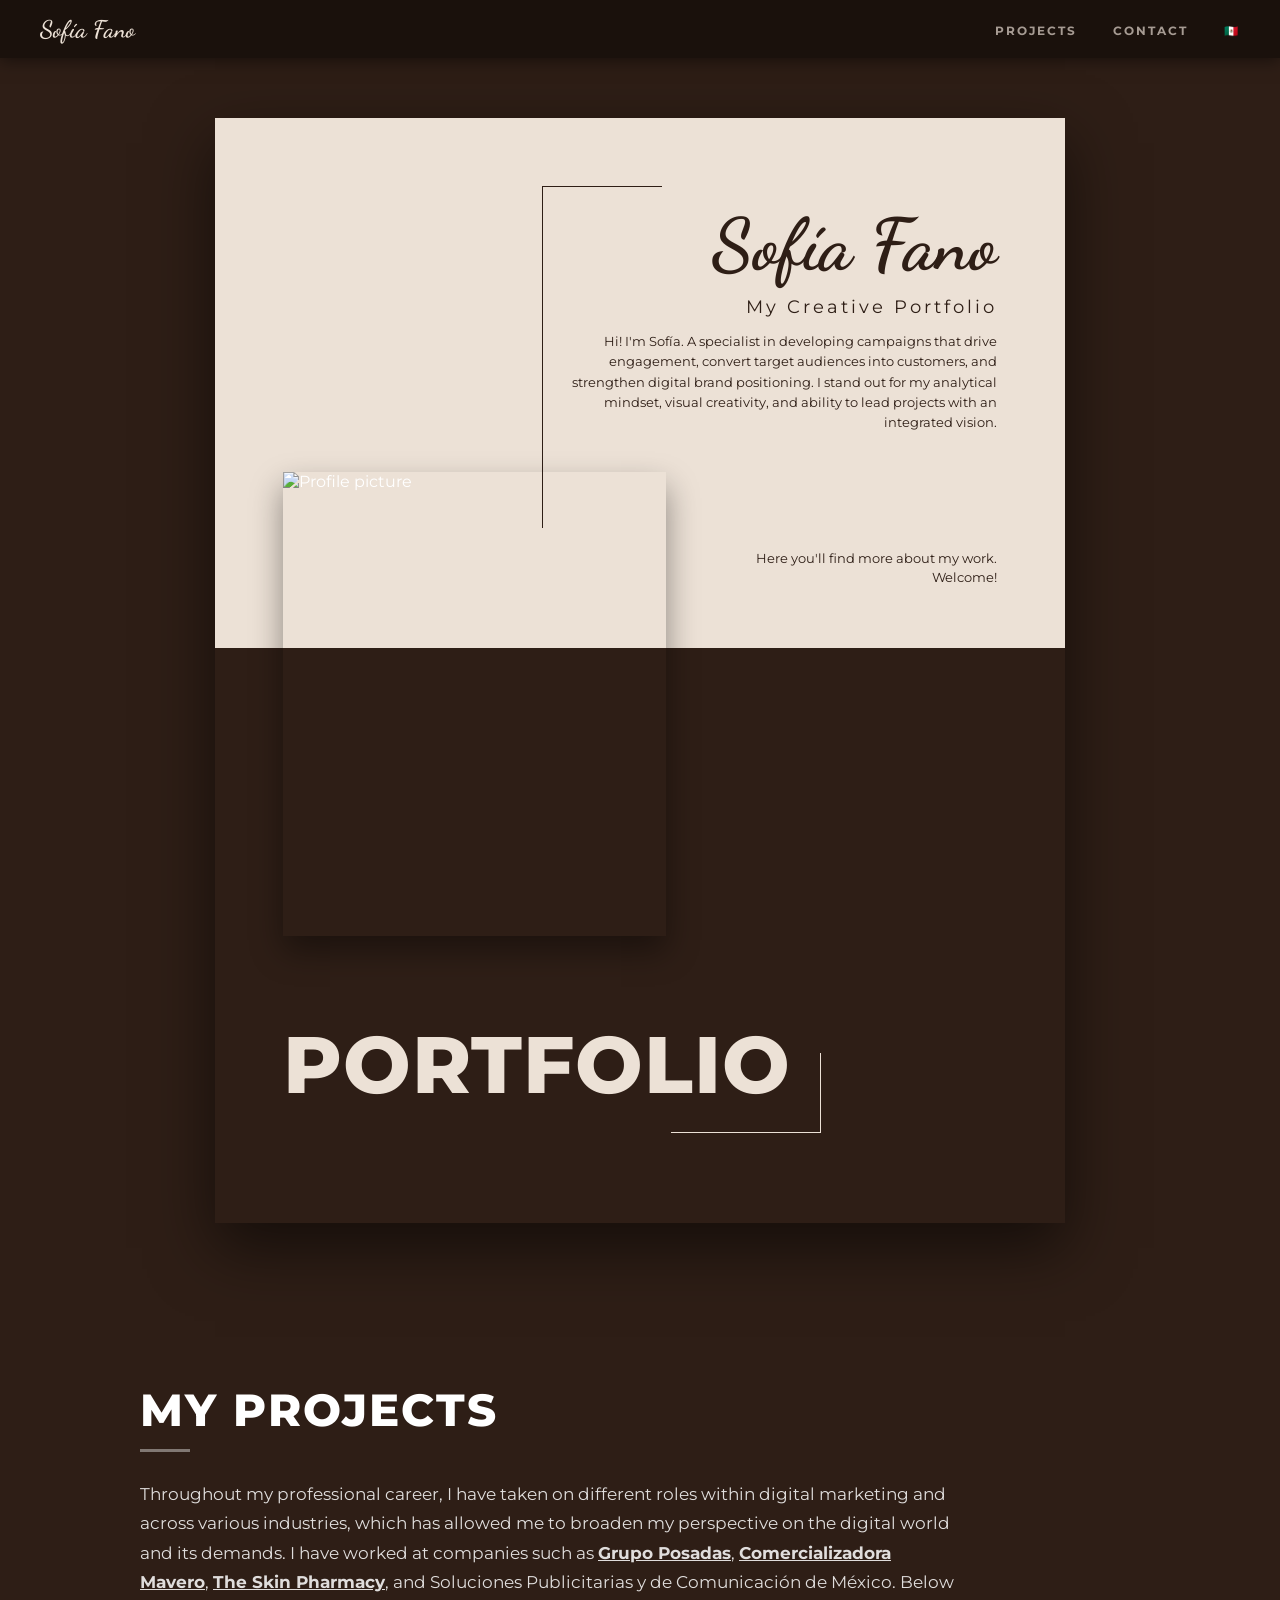
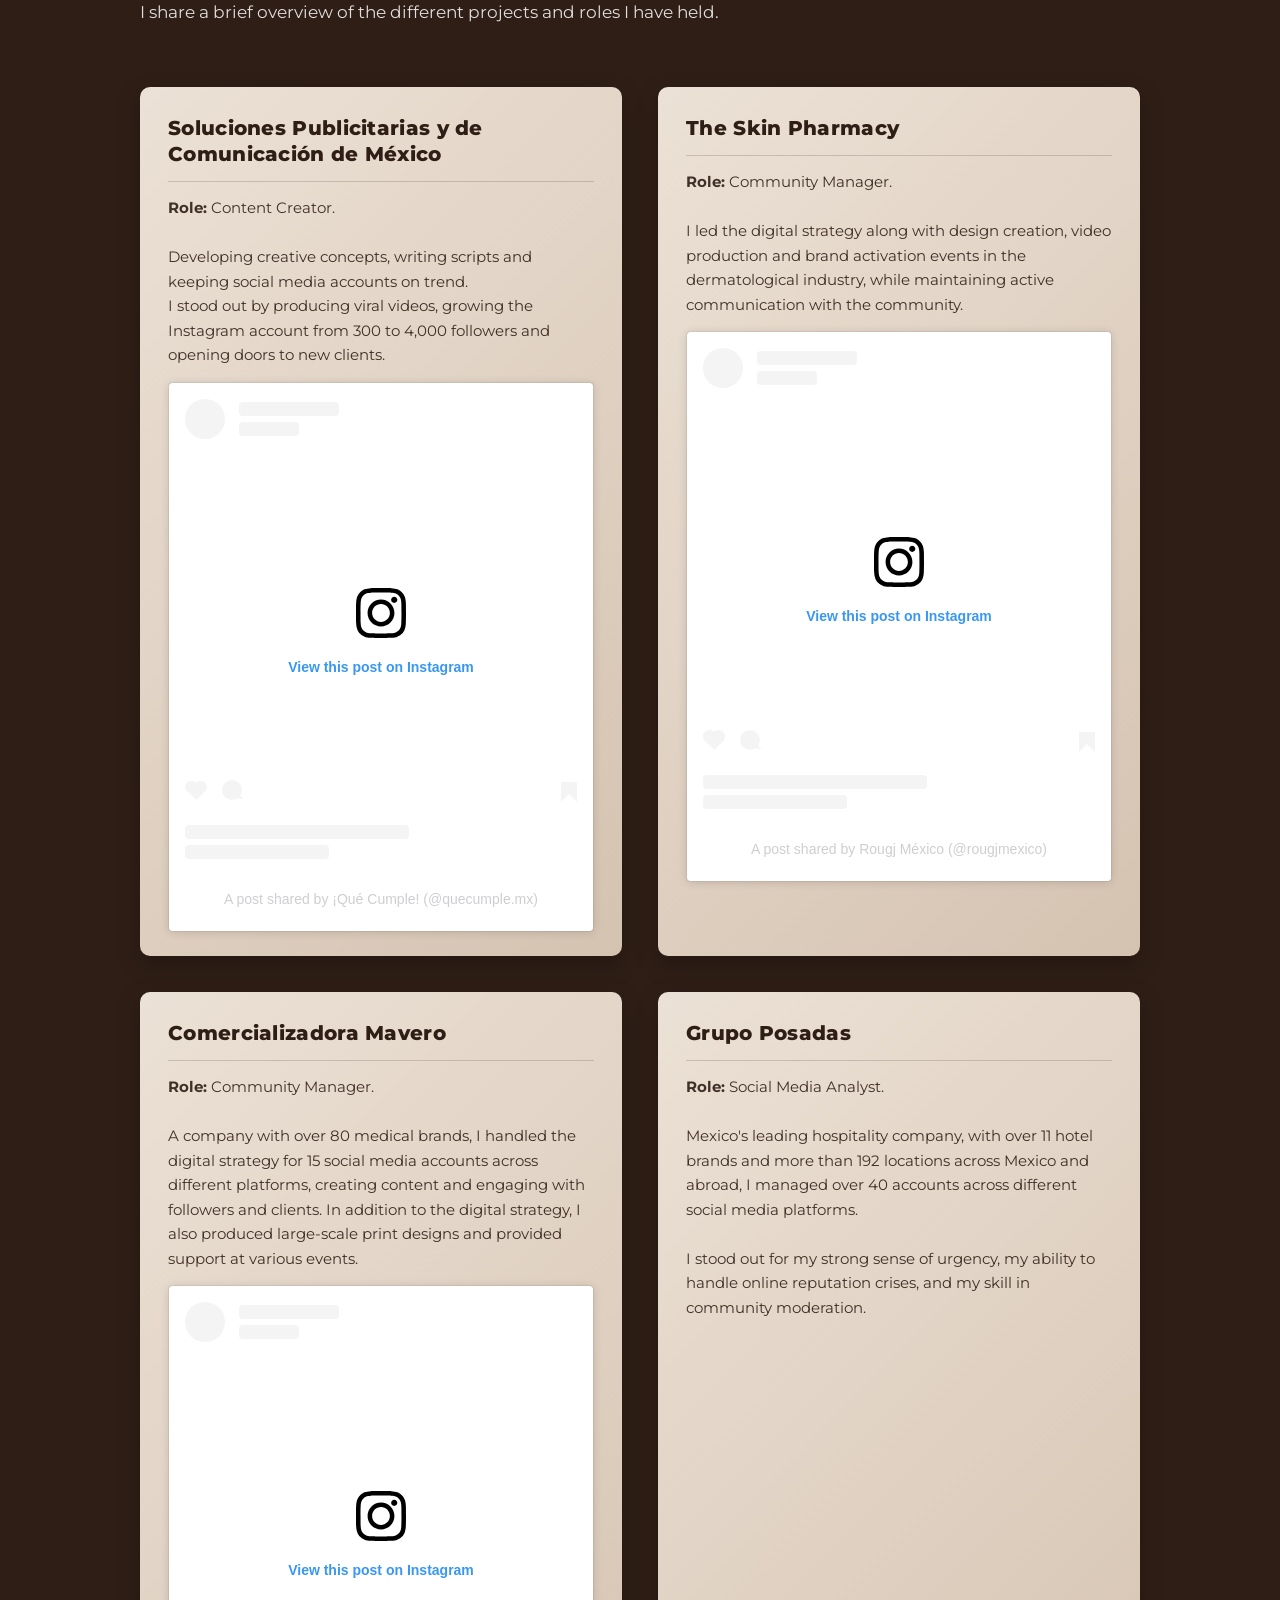
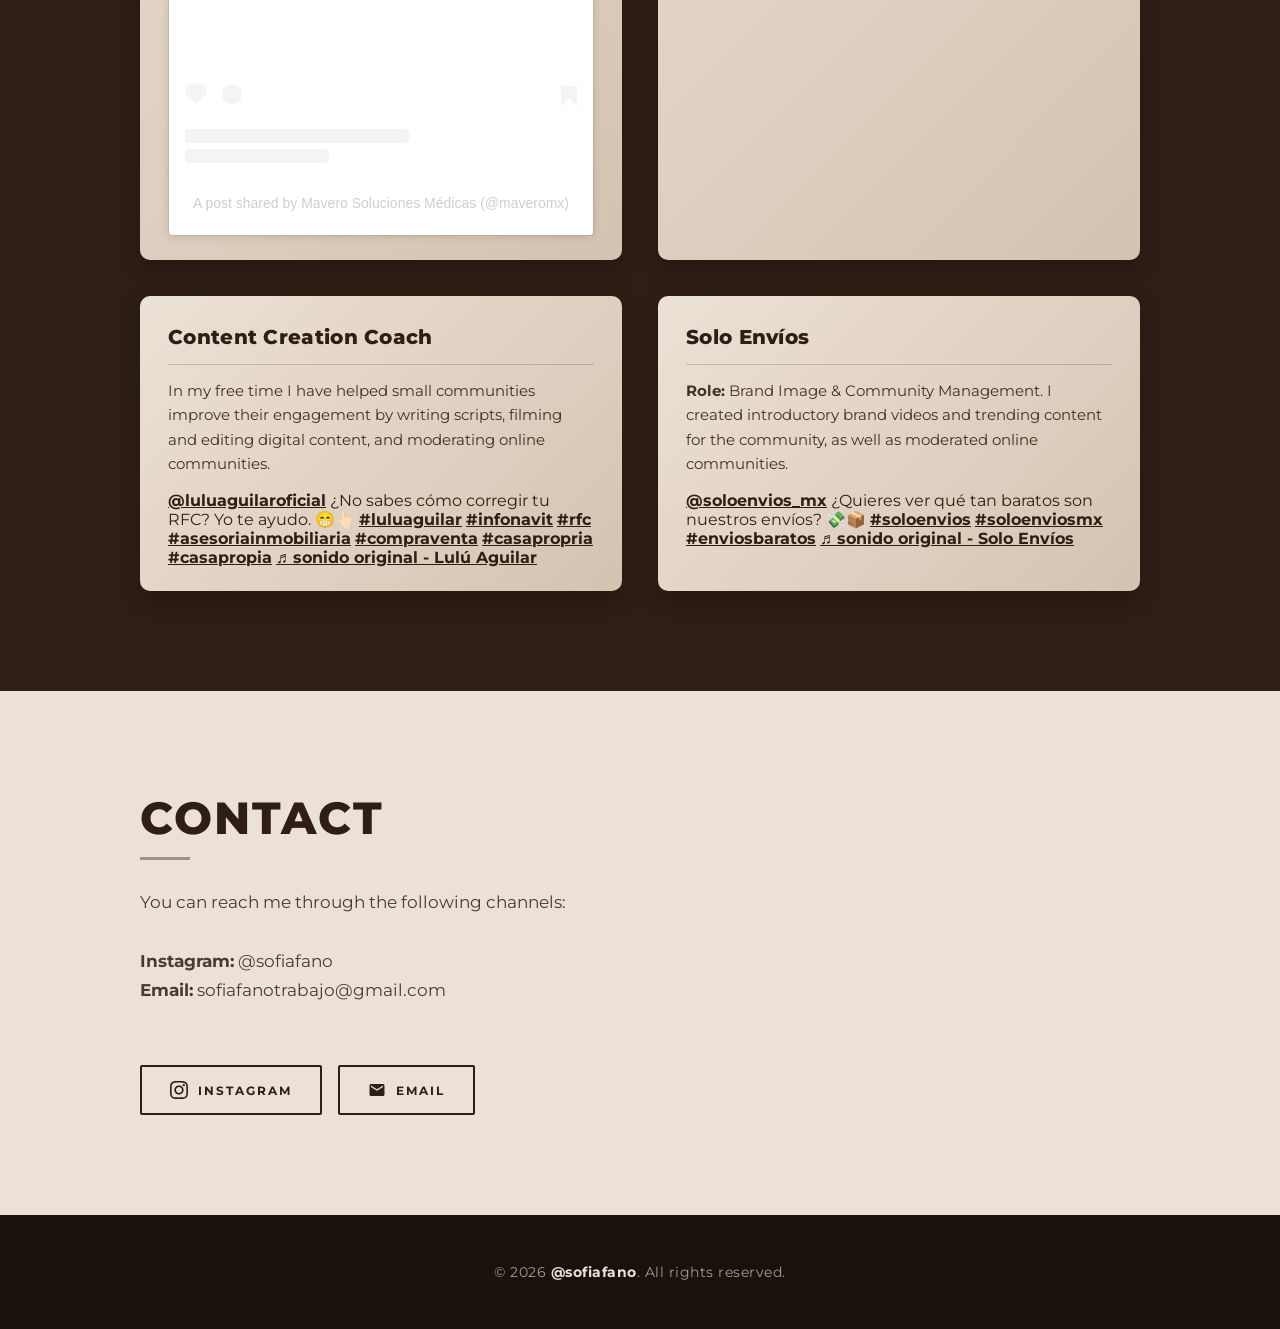
==== index-en.html @ 253ba115 "First commit" ====
<!DOCTYPE html>
<html lang="en">
<head>
    <meta charset="UTF-8">
    <meta name="viewport" content="width=device-width, initial-scale=1.0">
    <meta name="description" content="Sofía Fano's Portfolio — Digital marketing specialist, community manager and content creator.">
    <title>Sofía Fano — Portfolio</title>
    <link rel="stylesheet" href="css/style.css">
</head>
<body>

    <nav class="site-nav">
        <a href="#" class="nav-brand">Sofía Fano</a>
        <ul class="nav-links">
            <li><a href="#projects">Projects</a></li>
            <li><a href="#contact">Contact</a></li>
            <li><a href="index.html" title="Versión en español">🇲🇽</a></li>
        </ul>
    </nav>

    <header class="hero">
        <div class="hero-inner">
            <div class="top-text">
                <div class="top-text-border"></div>
            <h1>Sofía Fano</h1>
            <h2>My Creative Portfolio</h2>
            <p>Hi! I'm Sofía. A specialist in developing campaigns that drive engagement, convert target audiences into customers, and strengthen digital brand positioning. I stand out for my analytical mindset, visual creativity, and ability to lead projects with an integrated vision.</p>
            </div>
            
            <img src="https://raw.githubusercontent.com/sofiafano/sofiafano.github.io/refs/heads/main/res/img/me.jpeg" alt="Profile picture" class="main-image">
            
            <div class="side-text">
            <p>Here you'll find more about my work. Welcome!</p>
            </div>
            
            <div class="bottom-text">
                <h1>PORTFOLIO</h1>
                <div class="bottom-text-border"></div>
            </div>
        </div>
    </header>

    <section id="projects" class="category-section section-dark">
        <div class="section-container">
            <h3>My Projects</h3>
            <p class="category-intro">Throughout my professional career, I have taken on different roles within digital marketing and across various industries, which has allowed me to broaden my perspective on the digital world and its demands. I have worked at companies such as <a href="https://www.posadas.com/"  target="_blank" rel="noopener noreferrer">Grupo Posadas</a>, <a href="https://mavero.mx/" target="_blank" rel="noopener noreferrer">Comercializadora Mavero</a>, <a href="https://theskinpharmacy.mx/" target="_blank" rel="noopener noreferrer">The Skin Pharmacy</a>, and Soluciones Publicitarias y de Comunicación de México. Below I share a brief overview of the different projects and roles I have held.</p>
            
            <div class="projects-grid">
                <div class="project-card">
                    <div class="card-content">
                        <h4>Soluciones Publicitarias y de Comunicación de México</h4>
                        <p><b>Role:</b> Content Creator.<br><br>
                        Developing creative concepts, writing scripts and keeping social media accounts on trend.<br>
                        I stood out by producing viral videos, growing the Instagram account from 300 to 4,000 followers and opening doors to new clients.</p>
                        <blockquote class="instagram-media" data-instgrm-permalink="https://www.instagram.com/reel/DWCyEO7iiR0/?utm_source=ig_embed&amp;utm_campaign=loading" data-instgrm-version="14" style=" background:#FFF; border:0; border-radius:3px; box-shadow:0 0 1px 0 rgba(0,0,0,0.5),0 1px 10px 0 rgba(0,0,0,0.15); margin: 1px; max-width:540px; min-width:326px; padding:0; width:99.375%; width:-webkit-calc(100% - 2px); width:calc(100% - 2px);"><div style="padding:16px;"> <a href="https://www.instagram.com/reel/DWCyEO7iiR0/?utm_source=ig_embed&amp;utm_campaign=loading" style=" background:#FFFFFF; line-height:0; padding:0 0; text-align:center; text-decoration:none; width:100%;" target="_blank" rel="noopener noreferrer"> <div style=" display: flex; flex-direction: row; align-items: center;"> <div style="background-color: #F4F4F4; border-radius: 50%; flex-grow: 0; height: 40px; margin-right: 14px; width: 40px;"></div> <div style="display: flex; flex-direction: column; flex-grow: 1; justify-content: center;"> <div style=" background-color: #F4F4F4; border-radius: 4px; flex-grow: 0; height: 14px; margin-bottom: 6px; width: 100px;"></div> <div style=" background-color: #F4F4F4; border-radius: 4px; flex-grow: 0; height: 14px; width: 60px;"></div></div></div><div style="padding: 19% 0;"></div> <div style="display:block; height:50px; margin:0 auto 12px; width:50px;"><svg width="50px" height="50px" viewBox="0 0 60 60" version="1.1" xmlns="https://www.w3.org/2000/svg" xmlns:xlink="https://www.w3.org/1999/xlink"><g stroke="none" stroke-width="1" fill="none" fill-rule="evenodd"><g transform="translate(-511.000000, -20.000000)" fill="#000000"><g><path d="M556.869,30.41 C554.814,30.41 553.148,32.076 553.148,34.131 C553.148,36.186 554.814,37.852 556.869,37.852 C558.924,37.852 560.59,36.186 560.59,34.131 C560.59,32.076 558.924,30.41 556.869,30.41 M541,60.657 C535.114,60.657 530.342,55.887 530.342,50 C530.342,44.114 535.114,39.342 541,39.342 C546.887,39.342 551.658,44.114 551.658,50 C551.658,55.887 546.887,60.657 541,60.657 M541,33.886 C532.1,33.886 524.886,41.1 524.886,50 C524.886,58.899 532.1,66.113 541,66.113 C549.9,66.113 557.115,58.899 557.115,50 C557.115,41.1 549.9,33.886 541,33.886 M565.378,62.101 C565.244,65.022 564.756,66.606 564.346,67.663 C563.803,69.06 563.154,70.057 562.106,71.106 C561.058,72.155 560.06,72.803 558.662,73.347 C557.607,73.757 556.021,74.244 553.102,74.378 C549.944,74.521 548.997,74.552 541,74.552 C533.003,74.552 532.056,74.521 528.898,74.378 C525.979,74.244 524.393,73.757 523.338,73.347 C521.94,72.803 520.942,72.155 519.894,71.106 C518.846,70.057 518.197,69.06 517.654,67.663 C517.244,66.606 516.755,65.022 516.623,62.101 C516.479,58.943 516.448,57.996 516.448,50 C516.448,42.003 516.479,41.056 516.623,37.899 C516.755,34.978 517.244,33.391 517.654,32.338 C518.197,30.938 518.846,29.942 519.894,28.894 C520.942,27.846 521.94,27.196 523.338,26.654 C524.393,26.244 525.979,25.756 528.898,25.623 C532.057,25.479 533.004,25.448 541,25.448 C548.997,25.448 549.943,25.479 553.102,25.623 C556.021,25.756 557.607,26.244 558.662,26.654 C560.06,27.196 561.058,27.846 562.106,28.894 C563.154,29.942 563.803,30.938 564.346,32.338 C564.756,33.391 565.244,34.978 565.378,37.899 C565.522,41.056 565.552,42.003 565.552,50 C565.552,57.996 565.522,58.943 565.378,62.101 M570.82,37.631 C570.674,34.438 570.167,32.258 569.425,30.349 C568.659,28.377 567.633,26.702 565.965,25.035 C564.297,23.368 562.623,22.342 560.652,21.575 C558.743,20.834 556.562,20.326 553.369,20.18 C550.169,20.033 549.148,20 541,20 C532.853,20 531.831,20.033 528.631,20.18 C525.438,20.326 523.257,20.834 521.349,21.575 C519.376,22.342 517.703,23.368 516.035,25.035 C514.368,26.702 513.342,28.377 512.574,30.349 C511.834,32.258 511.326,34.438 511.181,37.631 C511.035,40.831 511,41.851 511,50 C511,58.147 511.035,59.17 511.181,62.369 C511.326,65.562 511.834,67.743 512.574,69.651 C513.342,71.625 514.368,73.296 516.035,74.965 C517.703,76.634 519.376,77.658 521.349,78.425 C523.257,79.167 525.438,79.673 528.631,79.82 C531.831,79.965 532.853,80.001 541,80.001 C549.148,80.001 550.169,79.965 553.369,79.82 C556.562,79.673 558.743,79.167 560.652,78.425 C562.623,77.658 564.297,76.634 565.965,74.965 C567.633,73.296 568.659,71.625 569.425,69.651 C570.167,67.743 570.674,65.562 570.82,62.369 C570.966,59.17 571,58.147 571,50 C571,41.851 570.966,40.831 570.82,37.631"></path></g></g></g></svg></div><div style="padding-top: 8px;"> <div style=" color:#3897f0; font-family:Arial,sans-serif; font-size:14px; font-style:normal; font-weight:550; line-height:18px;">View this post on Instagram</div></div><div style="padding: 12.5% 0;"></div> <div style="display: flex; flex-direction: row; margin-bottom: 14px; align-items: center;"><div> <div style="background-color: #F4F4F4; border-radius: 50%; height: 12.5px; width: 12.5px; transform: translateX(0px) translateY(7px);"></div> <div style="background-color: #F4F4F4; height: 12.5px; transform: rotate(-45deg) translateX(3px) translateY(1px); width: 12.5px; flex-grow: 0; margin-right: 14px; margin-left: 2px;"></div> <div style="background-color: #F4F4F4; border-radius: 50%; height: 12.5px; width: 12.5px; transform: translateX(9px) translateY(-18px);"></div></div><div style="margin-left: 8px;"> <div style=" background-color: #F4F4F4; border-radius: 50%; flex-grow: 0; height: 20px; width: 20px;"></div> <div style=" width: 0; height: 0; border-top: 2px solid transparent; border-left: 6px solid #f4f4f4; border-bottom: 2px solid transparent; transform: translateX(16px) translateY(-4px) rotate(30deg)"></div></div><div style="margin-left: auto;"> <div style=" width: 0px; border-top: 8px solid #F4F4F4; border-right: 8px solid transparent; transform: translateY(16px);"></div> <div style=" background-color: #F4F4F4; flex-grow: 0; height: 12px; width: 16px; transform: translateY(-4px);"></div> <div style=" width: 0; height: 0; border-top: 8px solid #F4F4F4; border-left: 8px solid transparent; transform: translateY(-4px) translateX(8px);"></div></div></div> <div style="display: flex; flex-direction: column; flex-grow: 1; justify-content: center; margin-bottom: 24px;"> <div style=" background-color: #F4F4F4; border-radius: 4px; flex-grow: 0; height: 14px; margin-bottom: 6px; width: 224px;"></div> <div style=" background-color: #F4F4F4; border-radius: 4px; flex-grow: 0; height: 14px; width: 144px;"></div></div></a><p style=" color:#c9c8cd; font-family:Arial,sans-serif; font-size:14px; line-height:17px; margin-bottom:0; margin-top:8px; overflow:hidden; padding:8px 0 7px; text-align:center; text-overflow:ellipsis; white-space:nowrap;"><a href="https://www.instagram.com/reel/DWCyEO7iiR0/?utm_source=ig_embed&amp;utm_campaign=loading" style=" color:#c9c8cd; font-family:Arial,sans-serif; font-size:14px; font-style:normal; font-weight:normal; line-height:17px; text-decoration:none;" target="_blank" rel="noopener noreferrer">A post shared by ¡Qué Cumple! (@quecumple.mx)</a></p></div></blockquote>
                    </div>
                </div>
                <div class="project-card">
                    <div class="card-content">
                        <h4>The Skin Pharmacy</h4>
                        <p><b>Role:</b> Community Manager.<br><br>
                        I led the digital strategy along with design creation, video production and brand activation events in the dermatological industry, while maintaining active communication with the community.</p>
                        <blockquote class="instagram-media" data-instgrm-permalink="https://www.instagram.com/reel/DPNUePBDRLW/?utm_source=ig_embed&amp;utm_campaign=loading" data-instgrm-version="14" style=" background:#FFF; border:0; border-radius:3px; box-shadow:0 0 1px 0 rgba(0,0,0,0.5),0 1px 10px 0 rgba(0,0,0,0.15); margin: 1px; max-width:540px; min-width:326px; padding:0; width:99.375%; width:-webkit-calc(100% - 2px); width:calc(100% - 2px);"><div style="padding:16px;"> <a href="https://www.instagram.com/reel/DPNUePBDRLW/?utm_source=ig_embed&amp;utm_campaign=loading" style=" background:#FFFFFF; line-height:0; padding:0 0; text-align:center; text-decoration:none; width:100%;" target="_blank" rel="noopener noreferrer"> <div style=" display: flex; flex-direction: row; align-items: center;"> <div style="background-color: #F4F4F4; border-radius: 50%; flex-grow: 0; height: 40px; margin-right: 14px; width: 40px;"></div> <div style="display: flex; flex-direction: column; flex-grow: 1; justify-content: center;"> <div style=" background-color: #F4F4F4; border-radius: 4px; flex-grow: 0; height: 14px; margin-bottom: 6px; width: 100px;"></div> <div style=" background-color: #F4F4F4; border-radius: 4px; flex-grow: 0; height: 14px; width: 60px;"></div></div></div><div style="padding: 19% 0;"></div> <div style="display:block; height:50px; margin:0 auto 12px; width:50px;"><svg width="50px" height="50px" viewBox="0 0 60 60" version="1.1" xmlns="https://www.w3.org/2000/svg" xmlns:xlink="https://www.w3.org/1999/xlink"><g stroke="none" stroke-width="1" fill="none" fill-rule="evenodd"><g transform="translate(-511.000000, -20.000000)" fill="#000000"><g><path d="M556.869,30.41 C554.814,30.41 553.148,32.076 553.148,34.131 C553.148,36.186 554.814,37.852 556.869,37.852 C558.924,37.852 560.59,36.186 560.59,34.131 C560.59,32.076 558.924,30.41 556.869,30.41 M541,60.657 C535.114,60.657 530.342,55.887 530.342,50 C530.342,44.114 535.114,39.342 541,39.342 C546.887,39.342 551.658,44.114 551.658,50 C551.658,55.887 546.887,60.657 541,60.657 M541,33.886 C532.1,33.886 524.886,41.1 524.886,50 C524.886,58.899 532.1,66.113 541,66.113 C549.9,66.113 557.115,58.899 557.115,50 C557.115,41.1 549.9,33.886 541,33.886 M565.378,62.101 C565.244,65.022 564.756,66.606 564.346,67.663 C563.803,69.06 563.154,70.057 562.106,71.106 C561.058,72.155 560.06,72.803 558.662,73.347 C557.607,73.757 556.021,74.244 553.102,74.378 C549.944,74.521 548.997,74.552 541,74.552 C533.003,74.552 532.056,74.521 528.898,74.378 C525.979,74.244 524.393,73.757 523.338,73.347 C521.94,72.803 520.942,72.155 519.894,71.106 C518.846,70.057 518.197,69.06 517.654,67.663 C517.244,66.606 516.755,65.022 516.623,62.101 C516.479,58.943 516.448,57.996 516.448,50 C516.448,42.003 516.479,41.056 516.623,37.899 C516.755,34.978 517.244,33.391 517.654,32.338 C518.197,30.938 518.846,29.942 519.894,28.894 C520.942,27.846 521.94,27.196 523.338,26.654 C524.393,26.244 525.979,25.756 528.898,25.623 C532.057,25.479 533.004,25.448 541,25.448 C548.997,25.448 549.943,25.479 553.102,25.623 C556.021,25.756 557.607,26.244 558.662,26.654 C560.06,27.196 561.058,27.846 562.106,28.894 C563.154,29.942 563.803,30.938 564.346,32.338 C564.756,33.391 565.244,34.978 565.378,37.899 C565.522,41.056 565.552,42.003 565.552,50 C565.552,57.996 565.522,58.943 565.378,62.101 M570.82,37.631 C570.674,34.438 570.167,32.258 569.425,30.349 C568.659,28.377 567.633,26.702 565.965,25.035 C564.297,23.368 562.623,22.342 560.652,21.575 C558.743,20.834 556.562,20.326 553.369,20.18 C550.169,20.033 549.148,20 541,20 C532.853,20 531.831,20.033 528.631,20.18 C525.438,20.326 523.257,20.834 521.349,21.575 C519.376,22.342 517.703,23.368 516.035,25.035 C514.368,26.702 513.342,28.377 512.574,30.349 C511.834,32.258 511.326,34.438 511.181,37.631 C511.035,40.831 511,41.851 511,50 C511,58.147 511.035,59.17 511.181,62.369 C511.326,65.562 511.834,67.743 512.574,69.651 C513.342,71.625 514.368,73.296 516.035,74.965 C517.703,76.634 519.376,77.658 521.349,78.425 C523.257,79.167 525.438,79.673 528.631,79.82 C531.831,79.965 532.853,80.001 541,80.001 C549.148,80.001 550.169,79.965 553.369,79.82 C556.562,79.673 558.743,79.167 560.652,78.425 C562.623,77.658 564.297,76.634 565.965,74.965 C567.633,73.296 568.659,71.625 569.425,69.651 C570.167,67.743 570.674,65.562 570.82,62.369 C570.966,59.17 571,58.147 571,50 C571,41.851 570.966,40.831 570.82,37.631"></path></g></g></g></svg></div><div style="padding-top: 8px;"> <div style=" color:#3897f0; font-family:Arial,sans-serif; font-size:14px; font-style:normal; font-weight:550; line-height:18px;">View this post on Instagram</div></div><div style="padding: 12.5% 0;"></div> <div style="display: flex; flex-direction: row; margin-bottom: 14px; align-items: center;"><div> <div style="background-color: #F4F4F4; border-radius: 50%; height: 12.5px; width: 12.5px; transform: translateX(0px) translateY(7px);"></div> <div style="background-color: #F4F4F4; height: 12.5px; transform: rotate(-45deg) translateX(3px) translateY(1px); width: 12.5px; flex-grow: 0; margin-right: 14px; margin-left: 2px;"></div> <div style="background-color: #F4F4F4; border-radius: 50%; height: 12.5px; width: 12.5px; transform: translateX(9px) translateY(-18px);"></div></div><div style="margin-left: 8px;"> <div style=" background-color: #F4F4F4; border-radius: 50%; flex-grow: 0; height: 20px; width: 20px;"></div> <div style=" width: 0; height: 0; border-top: 2px solid transparent; border-left: 6px solid #f4f4f4; border-bottom: 2px solid transparent; transform: translateX(16px) translateY(-4px) rotate(30deg)"></div></div><div style="margin-left: auto;"> <div style=" width: 0px; border-top: 8px solid #F4F4F4; border-right: 8px solid transparent; transform: translateY(16px);"></div> <div style=" background-color: #F4F4F4; flex-grow: 0; height: 12px; width: 16px; transform: translateY(-4px);"></div> <div style=" width: 0; height: 0; border-top: 8px solid #F4F4F4; border-left: 8px solid transparent; transform: translateY(-4px) translateX(8px);"></div></div></div> <div style="display: flex; flex-direction: column; flex-grow: 1; justify-content: center; margin-bottom: 24px;"> <div style=" background-color: #F4F4F4; border-radius: 4px; flex-grow: 0; height: 14px; margin-bottom: 6px; width: 224px;"></div> <div style=" background-color: #F4F4F4; border-radius: 4px; flex-grow: 0; height: 14px; width: 144px;"></div></div></a><p style=" color:#c9c8cd; font-family:Arial,sans-serif; font-size:14px; line-height:17px; margin-bottom:0; margin-top:8px; overflow:hidden; padding:8px 0 7px; text-align:center; text-overflow:ellipsis; white-space:nowrap;"><a href="https://www.instagram.com/reel/DPNUePBDRLW/?utm_source=ig_embed&amp;utm_campaign=loading" style=" color:#c9c8cd; font-family:Arial,sans-serif; font-size:14px; font-style:normal; font-weight:normal; line-height:17px; text-decoration:none;" target="_blank" rel="noopener noreferrer">A post shared by Rougj México (@rougjmexico)</a></p></div></blockquote>
                    </div>
                </div>
                <div class="project-card">
                    <div class="card-content">
                        <h4>Comercializadora Mavero</h4>
                        <p><b>Role:</b> Community Manager.<br><br>
                        A company with over 80 medical brands, I handled the digital strategy for 15 social media accounts across different platforms, creating content and engaging with followers and clients. In addition to the digital strategy, I also produced large-scale print designs and provided support at various events.</p>
                        <blockquote class="instagram-media" data-instgrm-permalink="https://www.instagram.com/reel/DHHYFrWpPdK/?utm_source=ig_embed&amp;utm_campaign=loading" data-instgrm-version="14" style=" background:#FFF; border:0; border-radius:3px; box-shadow:0 0 1px 0 rgba(0,0,0,0.5),0 1px 10px 0 rgba(0,0,0,0.15); margin: 1px; max-width:540px; min-width:326px; padding:0; width:99.375%; width:-webkit-calc(100% - 2px); width:calc(100% - 2px);"><div style="padding:16px;"> <a href="https://www.instagram.com/reel/DHHYFrWpPdK/?utm_source=ig_embed&amp;utm_campaign=loading" style=" background:#FFFFFF; line-height:0; padding:0 0; text-align:center; text-decoration:none; width:100%;" target="_blank" rel="noopener noreferrer"> <div style=" display: flex; flex-direction: row; align-items: center;"> <div style="background-color: #F4F4F4; border-radius: 50%; flex-grow: 0; height: 40px; margin-right: 14px; width: 40px;"></div> <div style="display: flex; flex-direction: column; flex-grow: 1; justify-content: center;"> <div style=" background-color: #F4F4F4; border-radius: 4px; flex-grow: 0; height: 14px; margin-bottom: 6px; width: 100px;"></div> <div style=" background-color: #F4F4F4; border-radius: 4px; flex-grow: 0; height: 14px; width: 60px;"></div></div></div><div style="padding: 19% 0;"></div> <div style="display:block; height:50px; margin:0 auto 12px; width:50px;"><svg width="50px" height="50px" viewBox="0 0 60 60" version="1.1" xmlns="https://www.w3.org/2000/svg" xmlns:xlink="https://www.w3.org/1999/xlink"><g stroke="none" stroke-width="1" fill="none" fill-rule="evenodd"><g transform="translate(-511.000000, -20.000000)" fill="#000000"><g><path d="M556.869,30.41 C554.814,30.41 553.148,32.076 553.148,34.131 C553.148,36.186 554.814,37.852 556.869,37.852 C558.924,37.852 560.59,36.186 560.59,34.131 C560.59,32.076 558.924,30.41 556.869,30.41 M541,60.657 C535.114,60.657 530.342,55.887 530.342,50 C530.342,44.114 535.114,39.342 541,39.342 C546.887,39.342 551.658,44.114 551.658,50 C551.658,55.887 546.887,60.657 541,60.657 M541,33.886 C532.1,33.886 524.886,41.1 524.886,50 C524.886,58.899 532.1,66.113 541,66.113 C549.9,66.113 557.115,58.899 557.115,50 C557.115,41.1 549.9,33.886 541,33.886 M565.378,62.101 C565.244,65.022 564.756,66.606 564.346,67.663 C563.803,69.06 563.154,70.057 562.106,71.106 C561.058,72.155 560.06,72.803 558.662,73.347 C557.607,73.757 556.021,74.244 553.102,74.378 C549.944,74.521 548.997,74.552 541,74.552 C533.003,74.552 532.056,74.521 528.898,74.378 C525.979,74.244 524.393,73.757 523.338,73.347 C521.94,72.803 520.942,72.155 519.894,71.106 C518.846,70.057 518.197,69.06 517.654,67.663 C517.244,66.606 516.755,65.022 516.623,62.101 C516.479,58.943 516.448,57.996 516.448,50 C516.448,42.003 516.479,41.056 516.623,37.899 C516.755,34.978 517.244,33.391 517.654,32.338 C518.197,30.938 518.846,29.942 519.894,28.894 C520.942,27.846 521.94,27.196 523.338,26.654 C524.393,26.244 525.979,25.756 528.898,25.623 C532.057,25.479 533.004,25.448 541,25.448 C548.997,25.448 549.943,25.479 553.102,25.623 C556.021,25.756 557.607,26.244 558.662,26.654 C560.06,27.196 561.058,27.846 562.106,28.894 C563.154,29.942 563.803,30.938 564.346,32.338 C564.756,33.391 565.244,34.978 565.378,37.899 C565.522,41.056 565.552,42.003 565.552,50 C565.552,57.996 565.522,58.943 565.378,62.101 M570.82,37.631 C570.674,34.438 570.167,32.258 569.425,30.349 C568.659,28.377 567.633,26.702 565.965,25.035 C564.297,23.368 562.623,22.342 560.652,21.575 C558.743,20.834 556.562,20.326 553.369,20.18 C550.169,20.033 549.148,20 541,20 C532.853,20 531.831,20.033 528.631,20.18 C525.438,20.326 523.257,20.834 521.349,21.575 C519.376,22.342 517.703,23.368 516.035,25.035 C514.368,26.702 513.342,28.377 512.574,30.349 C511.834,32.258 511.326,34.438 511.181,37.631 C511.035,40.831 511,41.851 511,50 C511,58.147 511.035,59.17 511.181,62.369 C511.326,65.562 511.834,67.743 512.574,69.651 C513.342,71.625 514.368,73.296 516.035,74.965 C517.703,76.634 519.376,77.658 521.349,78.425 C523.257,79.167 525.438,79.673 528.631,79.82 C531.831,79.965 532.853,80.001 541,80.001 C549.148,80.001 550.169,79.965 553.369,79.82 C556.562,79.673 558.743,79.167 560.652,78.425 C562.623,77.658 564.297,76.634 565.965,74.965 C567.633,73.296 568.659,71.625 569.425,69.651 C570.167,67.743 570.674,65.562 570.82,62.369 C570.966,59.17 571,58.147 571,50 C571,41.851 570.966,40.831 570.82,37.631"></path></g></g></g></svg></div><div style="padding-top: 8px;"> <div style=" color:#3897f0; font-family:Arial,sans-serif; font-size:14px; font-style:normal; font-weight:550; line-height:18px;">View this post on Instagram</div></div><div style="padding: 12.5% 0;"></div> <div style="display: flex; flex-direction: row; margin-bottom: 14px; align-items: center;"><div> <div style="background-color: #F4F4F4; border-radius: 50%; height: 12.5px; width: 12.5px; transform: translateX(0px) translateY(7px);"></div> <div style="background-color: #F4F4F4; height: 12.5px; transform: rotate(-45deg) translateX(3px) translateY(1px); width: 12.5px; flex-grow: 0; margin-right: 14px; margin-left: 2px;"></div> <div style="background-color: #F4F4F4; border-radius: 50%; height: 12.5px; width: 12.5px; transform: translateX(9px) translateY(-18px);"></div></div><div style="margin-left: 8px;"> <div style=" background-color: #F4F4F4; border-radius: 50%; flex-grow: 0; height: 20px; width: 20px;"></div> <div style=" width: 0; height: 0; border-top: 2px solid transparent; border-left: 6px solid #f4f4f4; border-bottom: 2px solid transparent; transform: translateX(16px) translateY(-4px) rotate(30deg)"></div></div><div style="margin-left: auto;"> <div style=" width: 0px; border-top: 8px solid #F4F4F4; border-right: 8px solid transparent; transform: translateY(16px);"></div> <div style=" background-color: #F4F4F4; flex-grow: 0; height: 12px; width: 16px; transform: translateY(-4px);"></div> <div style=" width: 0; height: 0; border-top: 8px solid #F4F4F4; border-left: 8px solid transparent; transform: translateY(-4px) translateX(8px);"></div></div></div> <div style="display: flex; flex-direction: column; flex-grow: 1; justify-content: center; margin-bottom: 24px;"> <div style=" background-color: #F4F4F4; border-radius: 4px; flex-grow: 0; height: 14px; margin-bottom: 6px; width: 224px;"></div> <div style=" background-color: #F4F4F4; border-radius: 4px; flex-grow: 0; height: 14px; width: 144px;"></div></div></a><p style=" color:#c9c8cd; font-family:Arial,sans-serif; font-size:14px; line-height:17px; margin-bottom:0; margin-top:8px; overflow:hidden; padding:8px 0 7px; text-align:center; text-overflow:ellipsis; white-space:nowrap;"><a href="https://www.instagram.com/reel/DHHYFrWpPdK/?utm_source=ig_embed&amp;utm_campaign=loading" style=" color:#c9c8cd; font-family:Arial,sans-serif; font-size:14px; font-style:normal; font-weight:normal; line-height:17px; text-decoration:none;" target="_blank" rel="noopener noreferrer">A post shared by Mavero Soluciones Médicas (@maveromx)</a></p></div></blockquote>
                    </div>
                </div>
                <div class="project-card">
                    <div class="card-content">
                        <h4>Grupo Posadas</h4>
                        <p><b>Role:</b> Social Media Analyst.<br><br>
                        Mexico's leading hospitality company, with over 11 hotel brands and more than 192 locations across Mexico and abroad, I managed over 40 accounts across different social media platforms.<br><br>
                        I stood out for my strong sense of urgency, my ability to handle online reputation crises, and my skill in community moderation.</p>
                    </div>
                </div>
                <div class="project-card">
                    <div class="card-content">
                        <h4>Content Creation Coach</h4>
                        <p>In my free time I have helped small communities improve their engagement by writing scripts, filming and editing digital content, and moderating online communities.</p>
                        <blockquote class="tiktok-embed" cite="https://www.tiktok.com/@luluaguilaroficial/video/7265489754794331397" data-video-id="7265489754794331397" style="max-width: 605px;min-width: 325px;" > <section> <a target="_blank" rel="noopener noreferrer" title="@luluaguilaroficial" href="https://www.tiktok.com/@luluaguilaroficial?refer=embed">@luluaguilaroficial</a> ¿No sabes cómo corregir tu RFC? Yo te ayudo. 😁👆🏻 <a title="luluaguilar" target="_blank" rel="noopener noreferrer" href="https://www.tiktok.com/tag/luluaguilar?refer=embed">#luluaguilar</a> <a title="infonavit" target="_blank" rel="noopener noreferrer" href="https://www.tiktok.com/tag/infonavit?refer=embed">#infonavit</a> <a title="rfc" target="_blank" rel="noopener noreferrer" href="https://www.tiktok.com/tag/rfc?refer=embed">#rfc</a> <a title="asesoriainmobiliaria" target="_blank" rel="noopener noreferrer" href="https://www.tiktok.com/tag/asesoriainmobiliaria?refer=embed">#asesoriainmobiliaria</a> <a title="compraventa" target="_blank" rel="noopener noreferrer" href="https://www.tiktok.com/tag/compraventa?refer=embed">#compraventa</a> <a title="casapropria" target="_blank" rel="noopener noreferrer" href="https://www.tiktok.com/tag/casapropria?refer=embed">#casapropria</a> <a title="casapropia" target="_blank" rel="noopener noreferrer" href="https://www.tiktok.com/tag/casapropia?refer=embed">#casapropia</a> <a target="_blank" rel="noopener noreferrer" title="♬ sonido original - Lulú Aguilar" href="https://www.tiktok.com/music/sonido-original-7265489776651750149?refer=embed">♬ sonido original - Lulú Aguilar</a> </section> </blockquote>
                    </div>
                </div>
                <div class="project-card">
                    <div class="card-content">
                        <h4>Solo Envíos</h4>
                        <p><b>Role:</b> Brand Image & Community Management.
                        I created introductory brand videos and trending content for the community, as well as moderated online communities.</p>
                        <blockquote class="tiktok-embed" cite="https://www.tiktok.com/@soloenvios_mx/video/7353717921711082758" data-video-id="7353717921711082758" style="max-width: 605px;min-width: 325px;" > <section> <a target="_blank" rel="noopener noreferrer" title="@soloenvios_mx" href="https://www.tiktok.com/@soloenvios_mx?refer=embed">@soloenvios_mx</a> ¿Quieres ver qué tan baratos son nuestros envíos? 💸📦 <a title="soloenvios" target="_blank" rel="noopener noreferrer" href="https://www.tiktok.com/tag/soloenvios?refer=embed">#soloenvios</a> <a title="soloenviosmx" target="_blank" rel="noopener noreferrer" href="https://www.tiktok.com/tag/soloenviosmx?refer=embed">#soloenviosmx</a> <a title="enviosbaratos" target="_blank" rel="noopener noreferrer" href="https://www.tiktok.com/tag/enviosbaratos?refer=embed">#enviosbaratos</a> <a target="_blank" rel="noopener noreferrer" title="♬ sonido original - Solo Envíos" href="https://www.tiktok.com/music/sonido-original-7353718016445434630?refer=embed">♬ sonido original - Solo Envíos</a> </section> </blockquote>
                    </div>
                </div>
            </div>
        </div>
    </section>

    <section id="contact" class="category-section section-light">
        <div class="section-container">
            <h3>Contact</h3>
            <p class="category-intro">You can reach me through the following channels:<br><br>
            <b>Instagram:</b> @sofiafano<br>
            <b>Email:</b> sofiafanotrabajo@gmail.com</p>
            <div class="contact-links">
                <a href="https://instagram.com/sofiafano" target="_blank" rel="noopener noreferrer" class="contact-btn">
                    <svg viewBox="0 0 24 24" xmlns="http://www.w3.org/2000/svg"><path d="M12 2.163c3.204 0 3.584.012 4.85.07 3.252.148 4.771 1.691 4.919 4.919.058 1.265.069 1.645.069 4.849 0 3.205-.012 3.584-.069 4.849-.149 3.225-1.664 4.771-4.919 4.919-1.266.058-1.644.07-4.85.07-3.204 0-3.584-.012-4.849-.07-3.26-.149-4.771-1.699-4.919-4.92-.058-1.265-.07-1.644-.07-4.849 0-3.204.013-3.583.07-4.849.149-3.227 1.664-4.771 4.919-4.919 1.266-.057 1.645-.069 4.849-.069zm0-2.163c-3.259 0-3.667.014-4.947.072-4.358.2-6.78 2.618-6.98 6.98-.059 1.281-.073 1.689-.073 4.948 0 3.259.014 3.668.072 4.948.2 4.358 2.618 6.78 6.98 6.98 1.281.058 1.689.072 4.948.072 3.259 0 3.668-.014 4.948-.072 4.354-.2 6.782-2.618 6.979-6.98.059-1.28.073-1.689.073-4.948 0-3.259-.014-3.667-.072-4.947-.196-4.354-2.617-6.78-6.979-6.98-1.281-.059-1.69-.073-4.949-.073zm0 5.838c-3.403 0-6.162 2.759-6.162 6.162s2.759 6.163 6.162 6.163 6.162-2.759 6.162-6.163c0-3.403-2.759-6.162-6.162-6.162zm0 10.162c-2.209 0-4-1.79-4-4 0-2.209 1.791-4 4-4s4 1.791 4 4c0 2.21-1.791 4-4 4zm6.406-11.845c-.796 0-1.441.645-1.441 1.44s.645 1.44 1.441 1.44c.795 0 1.439-.645 1.439-1.44s-.644-1.44-1.439-1.44z"/></svg>
                    Instagram
                </a>
                <a href="mailto:sofiafanotrabajo@gmail.com" class="contact-btn">
                    <svg viewBox="0 0 24 24" xmlns="http://www.w3.org/2000/svg"><path d="M20 4H4c-1.1 0-1.99.9-1.99 2L2 18c0 1.1.9 2 2 2h16c1.1 0 2-.9 2-2V6c0-1.1-.9-2-2-2zm0 4l-8 5-8-5V6l8 5 8-5v2z"/></svg>
                    Email
                </a>
            </div>
        </div>
    </section>
    <footer>
        <p>&copy; 2026 <a href="https://www.instagram.com/sofiafano" target="_blank" rel="noopener noreferrer">@sofiafano</a>. All rights reserved.</p>
    </footer>

    <script async src="//www.instagram.com/embed.js"></script>
    <script async src="https://www.tiktok.com/embed.js"></script>
</body>
</html>
---- css/style.css ----
@import url('https://fonts.googleapis.com/css2?family=Montserrat:wght@400;700;800&family=Dancing+Script:wght@400;600;700&display=swap');

:root {
    --dark:       #150e09;
    --brown:      #2e1e16;
    --cream:      #ece1d6;
    --cream-dark: #d5c3b1;
    --footer-bg:  #1a110c;
    --muted:      #a69b93;
}

* {
    margin: 0;
    padding: 0;
    box-sizing: border-box;
}

html {
    scroll-behavior: smooth;
}

body {
    background-color: var(--dark);
    font-family: 'Montserrat', sans-serif;
    color: #ffffff;
    overflow-x: hidden;
}

/* --- Navigation --- */

.site-nav {
    position: sticky;
    top: 0;
    z-index: 100;
    background-color: var(--footer-bg);
    padding: 0 40px;
    display: flex;
    align-items: center;
    justify-content: space-between;
    height: 58px;
    box-shadow: 0 2px 16px rgba(0, 0, 0, 0.5);
}

.nav-brand {
    font-family: 'Dancing Script', cursive;
    font-size: 1.5rem;
    color: var(--cream);
    text-decoration: none;
    font-weight: 600;
}

.nav-links {
    list-style: none;
    display: flex;
    gap: 36px;
}

.nav-links a {
    color: var(--muted);
    text-decoration: none;
    font-size: 0.72rem;
    font-weight: 700;
    letter-spacing: 2px;
    text-transform: uppercase;
    transition: color 0.2s ease;
    position: relative;
}

.nav-links a::after {
    content: '';
    position: absolute;
    bottom: -4px;
    left: 0;
    width: 0;
    height: 1.5px;
    background-color: var(--cream);
    transition: width 0.25s ease;
}

.nav-links a:hover {
    color: var(--cream);
}

.nav-links a:hover::after {
    width: 100%;
}

/* --- Hero --- */

.hero {
    width: 100%;
    min-height: 100vh;
    display: flex;
    justify-content: center;
    align-items: center;
    padding: 60px 20px;
    background-color: var(--brown);
}

.hero-inner {
    width: 100%;
    max-width: 850px;
    height: auto;
    aspect-ratio: 1 / 1.3;
    background: linear-gradient(to bottom, var(--cream) 48%, var(--brown) 48%);
    position: relative;
    box-shadow: 0 25px 60px rgba(0, 0, 0, 0.55);
    animation: fadeUp 0.9s ease both;
}

.top-text {
    position: absolute;
    top: 8%;
    right: 8%;
    width: 50%;
    text-align: right;
    color: var(--brown);
}

.top-text-border {
    position: absolute;
    top: -20px;
    left: -30px;
    width: 120px;
    height: 150%;
    border-top: 1.5px solid var(--brown);
    border-left: 1.5px solid var(--brown);
    z-index: 1;
}

.top-text h1 {
    font-family: 'Dancing Script', cursive;
    font-size: 4.5rem;
    font-weight: 700;
    line-height: 1.1;
    margin-bottom: 10px;
    position: relative;
    z-index: 2;
}

.top-text h2 {
    font-size: 1.1rem;
    font-weight: 400;
    letter-spacing: 3px;
    margin-bottom: 15px;
    position: relative;
    z-index: 2;
}

.top-text p {
    font-size: 0.8rem;
    line-height: 1.6;
    position: relative;
    z-index: 2;
}

.side-text {
    position: absolute;
    top: 39%;
    right: 8%;
    width: 30%;
    text-align: right;
    color: var(--brown);
    font-size: 0.8rem;
    line-height: 1.5;
}

.main-image {
    position: absolute;
    top: 32%;
    left: 8%;
    width: 45%;
    height: 42%;
    object-fit: cover;
    z-index: 5;
    box-shadow: 0 15px 30px rgba(0, 0, 0, 0.4);
    transition: box-shadow 0.3s ease, transform 0.3s ease;
}

.main-image:hover {
    transform: translateY(-5px);
    box-shadow: 0 25px 50px rgba(0, 0, 0, 0.6);
}

.bottom-text {
    position: absolute;
    bottom: 10%;
    left: 8%;
    color: var(--cream);
}

.bottom-text h1 {
    font-size: 5rem;
    font-weight: 800;
    text-transform: uppercase;
    letter-spacing: 1px;
    position: relative;
    z-index: 2;
}

.bottom-text-border {
    position: absolute;
    bottom: -20px;
    right: -30px;
    width: 150px;
    height: 80px;
    border-bottom: 1.5px solid var(--cream);
    border-right: 1.5px solid var(--cream);
    z-index: 1;
}

/* --- Global links --- */

a {
    font-weight: bold;
    color: inherit;
    text-decoration: underline;
}

/* --- Sections --- */

.category-section {
    width: 100%;
    padding: 100px 20px;
    scroll-margin-top: 58px;
}

.section-container {
    max-width: 1000px;
    margin: 0 auto;
}

.section-dark {
    background-color: var(--brown);
    color: #ffffff;
}

.section-light {
    background-color: var(--cream);
    color: var(--brown);
}

.category-section h3 {
    font-size: 2.8rem;
    font-weight: 800;
    text-transform: uppercase;
    letter-spacing: 2px;
    margin-bottom: 15px;
    position: relative;
}

.category-section h3::after {
    content: '';
    display: block;
    width: 50px;
    height: 3px;
    background-color: currentColor;
    margin-top: 12px;
    opacity: 0.4;
}

.category-intro {
    font-size: 1.05rem;
    font-weight: 400;
    margin-top: 28px;
    margin-bottom: 60px;
    opacity: 0.85;
    line-height: 1.75;
    max-width: 820px;
}

/* --- Project cards --- */

.projects-grid {
    display: grid;
    grid-template-columns: repeat(auto-fit, minmax(340px, 1fr));
    gap: 36px;
}

.project-card {
    border-radius: 10px;
    overflow: hidden;
    box-shadow: 0 8px 24px rgba(0, 0, 0, 0.22);
    transition: transform 0.3s ease, box-shadow 0.3s ease;
    background: linear-gradient(135deg, var(--cream) 0%, var(--cream-dark) 100%);
}

.project-card:hover {
    transform: translateY(-8px);
    box-shadow: 0 22px 44px rgba(0, 0, 0, 0.4);
}

.card-content {
    padding: 28px 28px 24px;
    color: var(--brown);
    display: flex;
    flex-direction: column;
    gap: 14px;
}

.card-content h4 {
    font-size: 1.25rem;
    font-weight: 800;
    letter-spacing: 0.3px;
    line-height: 1.3;
    padding-bottom: 14px;
    border-bottom: 1.5px solid rgba(46, 30, 22, 0.18);
}

.card-content p {
    font-size: 0.93rem;
    line-height: 1.65;
    opacity: 0.9;
}

/* --- Contact --- */

.contact-links {
    display: flex;
    gap: 16px;
    margin-top: 40px;
    flex-wrap: wrap;
}

.contact-btn {
    display: inline-flex;
    align-items: center;
    gap: 10px;
    padding: 14px 28px;
    border: 2px solid var(--brown);
    color: var(--brown);
    text-decoration: none;
    font-size: 0.78rem;
    font-weight: 700;
    letter-spacing: 2px;
    text-transform: uppercase;
    border-radius: 2px;
    transition: background-color 0.22s ease, color 0.22s ease;
}

.contact-btn:hover {
    background-color: var(--brown);
    color: var(--cream);
}

.contact-btn svg {
    width: 18px;
    height: 18px;
    fill: currentColor;
    flex-shrink: 0;
}

/* --- Footer --- */

footer {
    text-align: center;
    padding: 48px;
    background-color: var(--footer-bg);
    color: var(--muted);
    font-size: 0.88rem;
    letter-spacing: 0.5px;
}

footer a {
    color: var(--cream);
    text-decoration: none;
    font-weight: 700;
}

footer a:hover {
    opacity: 0.75;
}

/* --- Animations --- */

@keyframes fadeUp {
    from {
        opacity: 0;
        transform: translateY(28px);
    }
    to {
        opacity: 1;
        transform: translateY(0);
    }
}

/* --- Responsive --- */

@media (max-width: 768px) {
    .site-nav {
        padding: 0 20px;
    }

    .nav-links {
        gap: 20px;
    }

    .hero {
        padding: 40px 20px;
    }

    .hero-inner {
        aspect-ratio: auto;
        padding: 40px 24px 100px;
        background: linear-gradient(to bottom, var(--cream) 55%, var(--brown) 55%);
    }

    .top-text,
    .main-image,
    .bottom-text {
        position: relative;
        top: auto;
        right: auto;
        left: auto;
        bottom: auto;
        width: 100%;
        text-align: center;
    }

    .side-text {
        display: none;
    }

    .top-text-border,
    .bottom-text-border {
        display: none;
    }

    .top-text h1 {
        font-size: 3.2rem;
    }

    .main-image {
        height: 280px;
        margin: 28px auto;
        display: block;
    }

    .bottom-text h1 {
        font-size: 2.8rem;
        margin-top: 24px;
    }

    .category-section {
        padding: 70px 20px;
    }

    .category-section h3 {
        font-size: 2rem;
    }

    .projects-grid {
        grid-template-columns: 1fr;
    }

    .contact-links {
        flex-direction: column;
        align-items: flex-start;
    }
}

@media (max-width: 480px) {
    .nav-links {
        gap: 14px;
    }

    .nav-links a {
        font-size: 0.65rem;
        letter-spacing: 1px;
    }
}
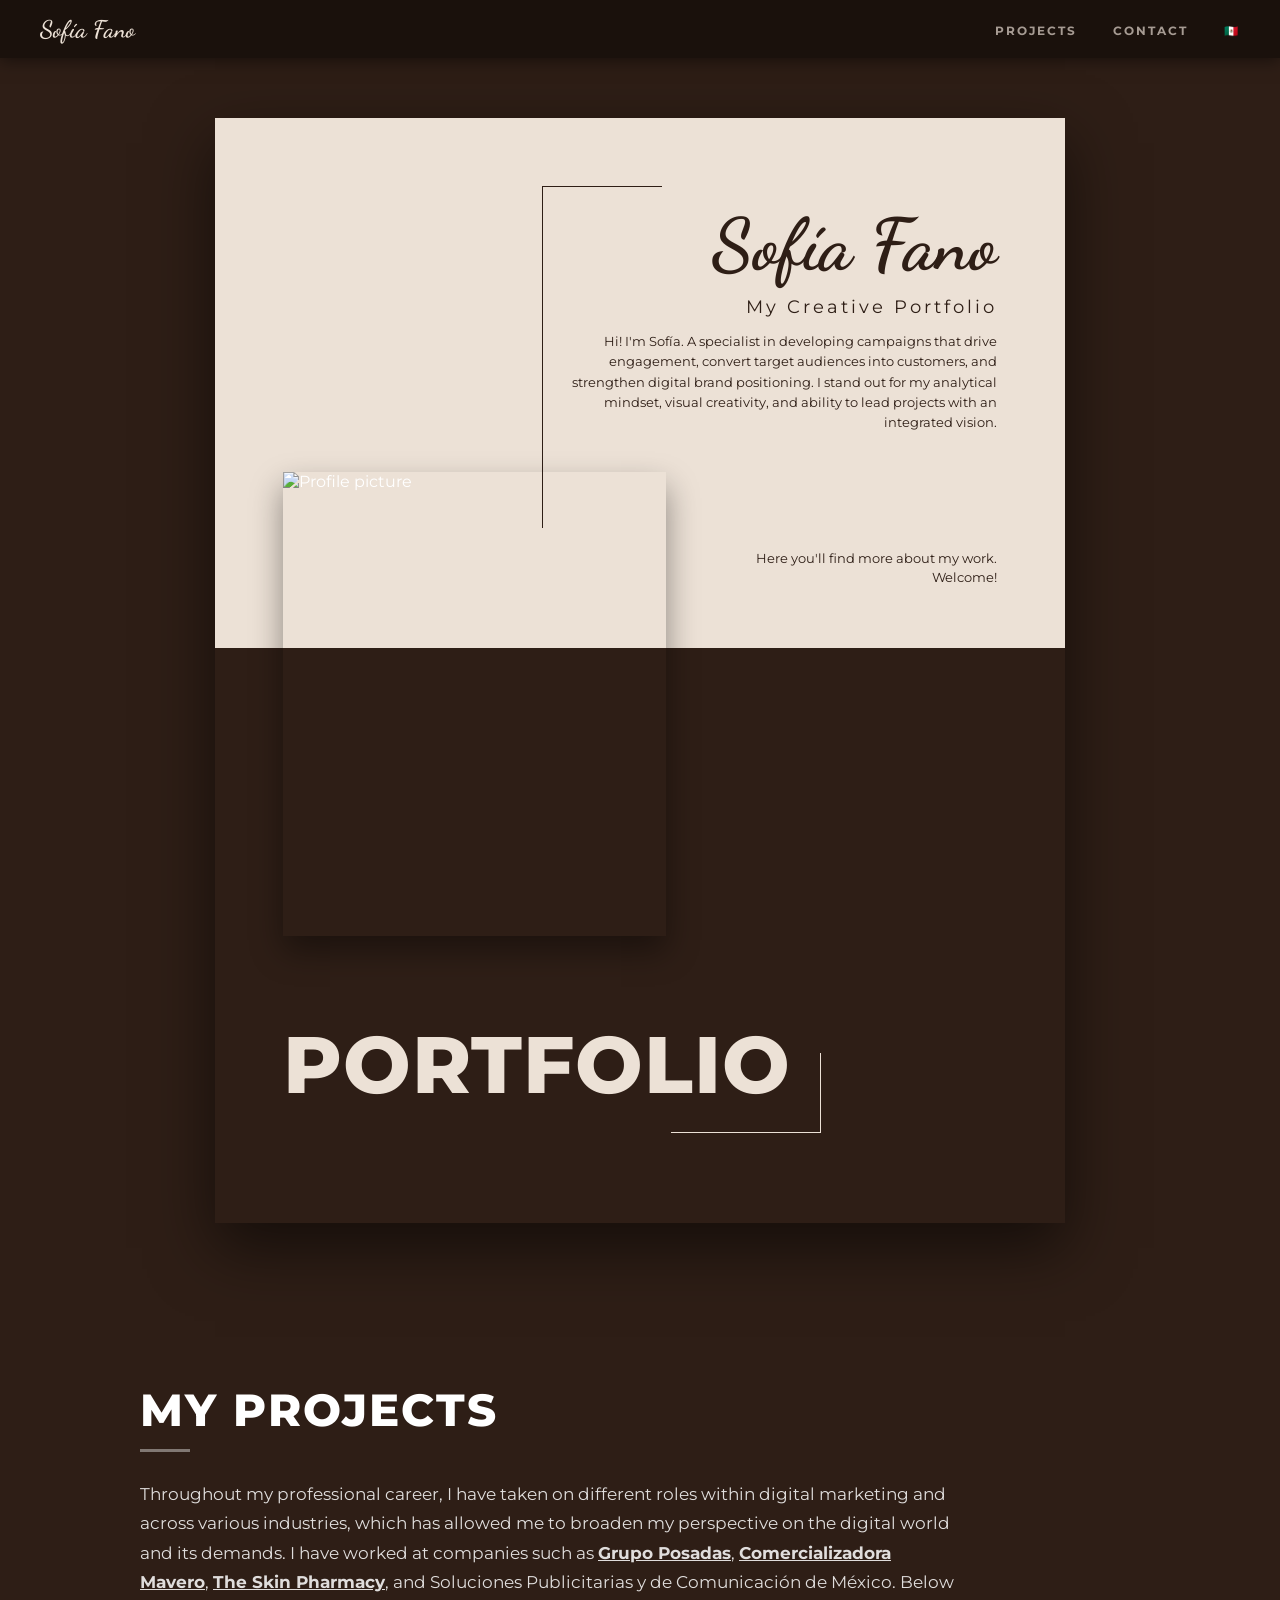
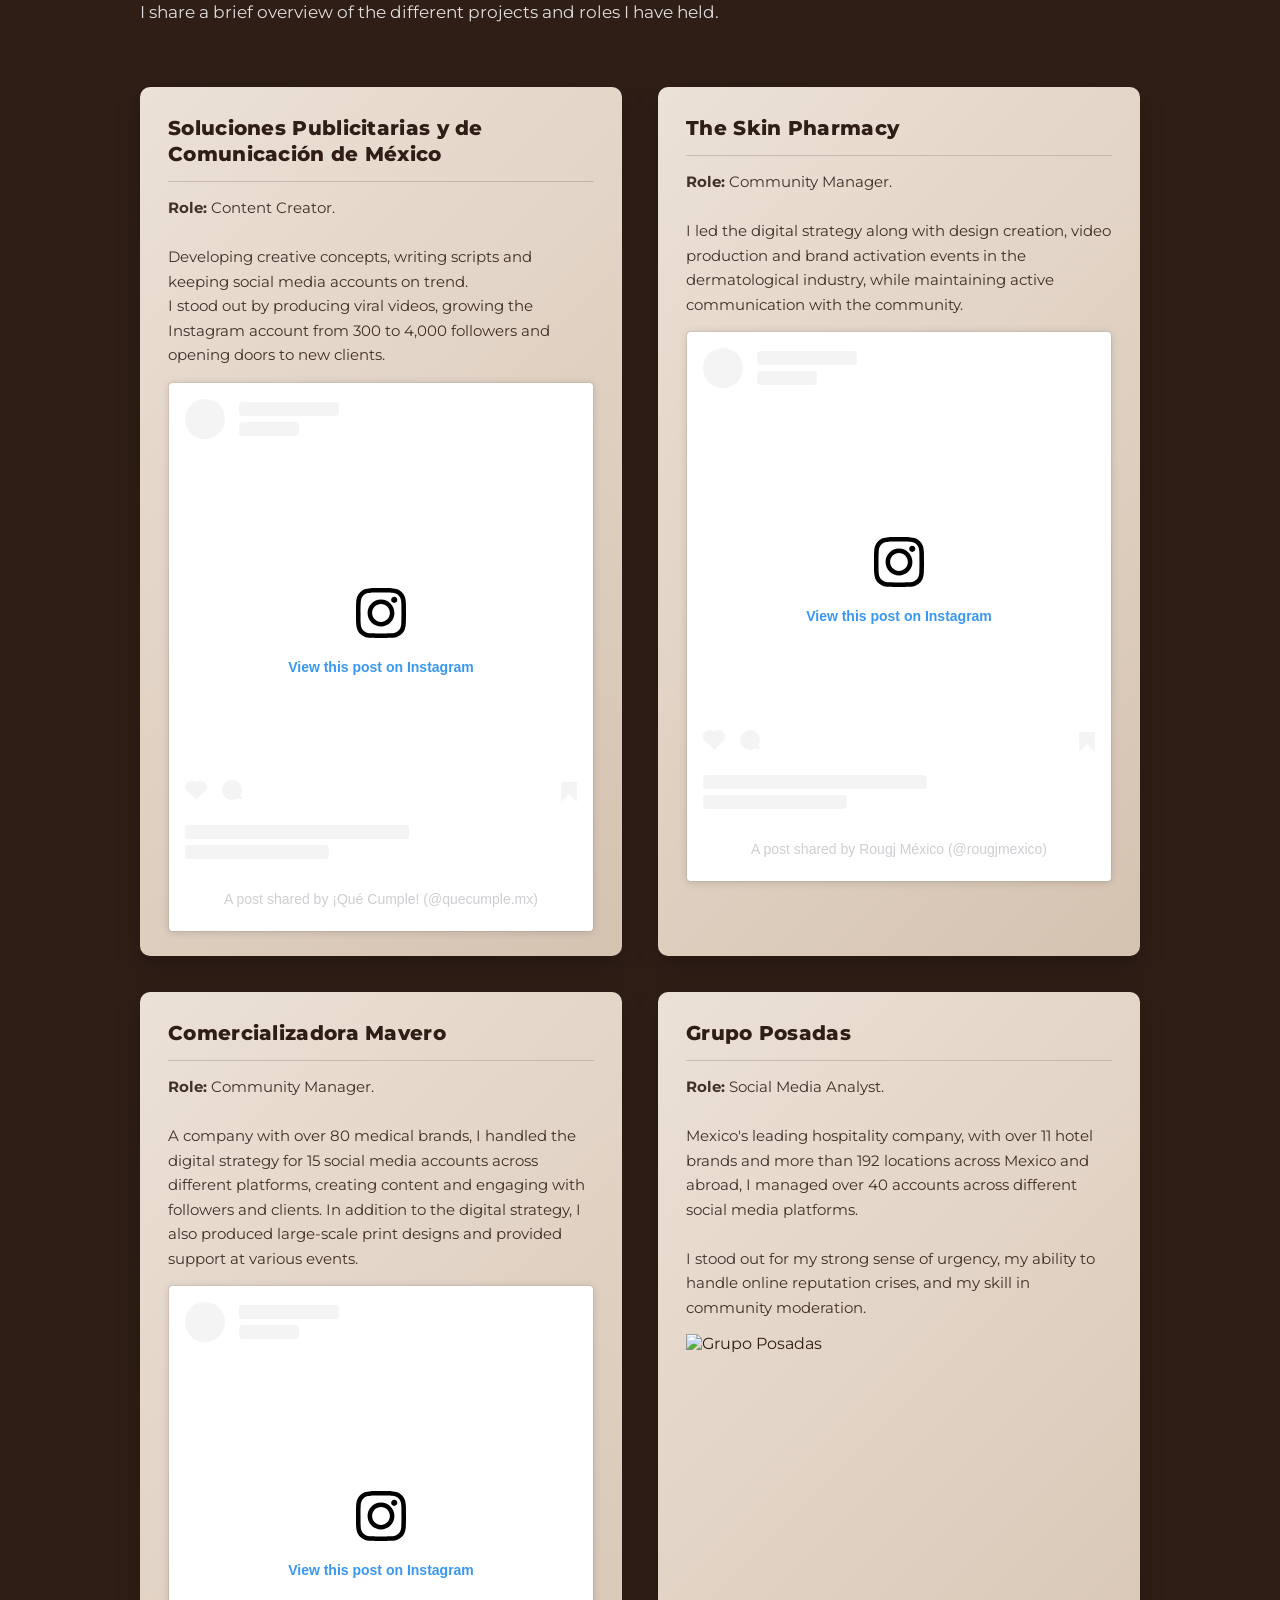
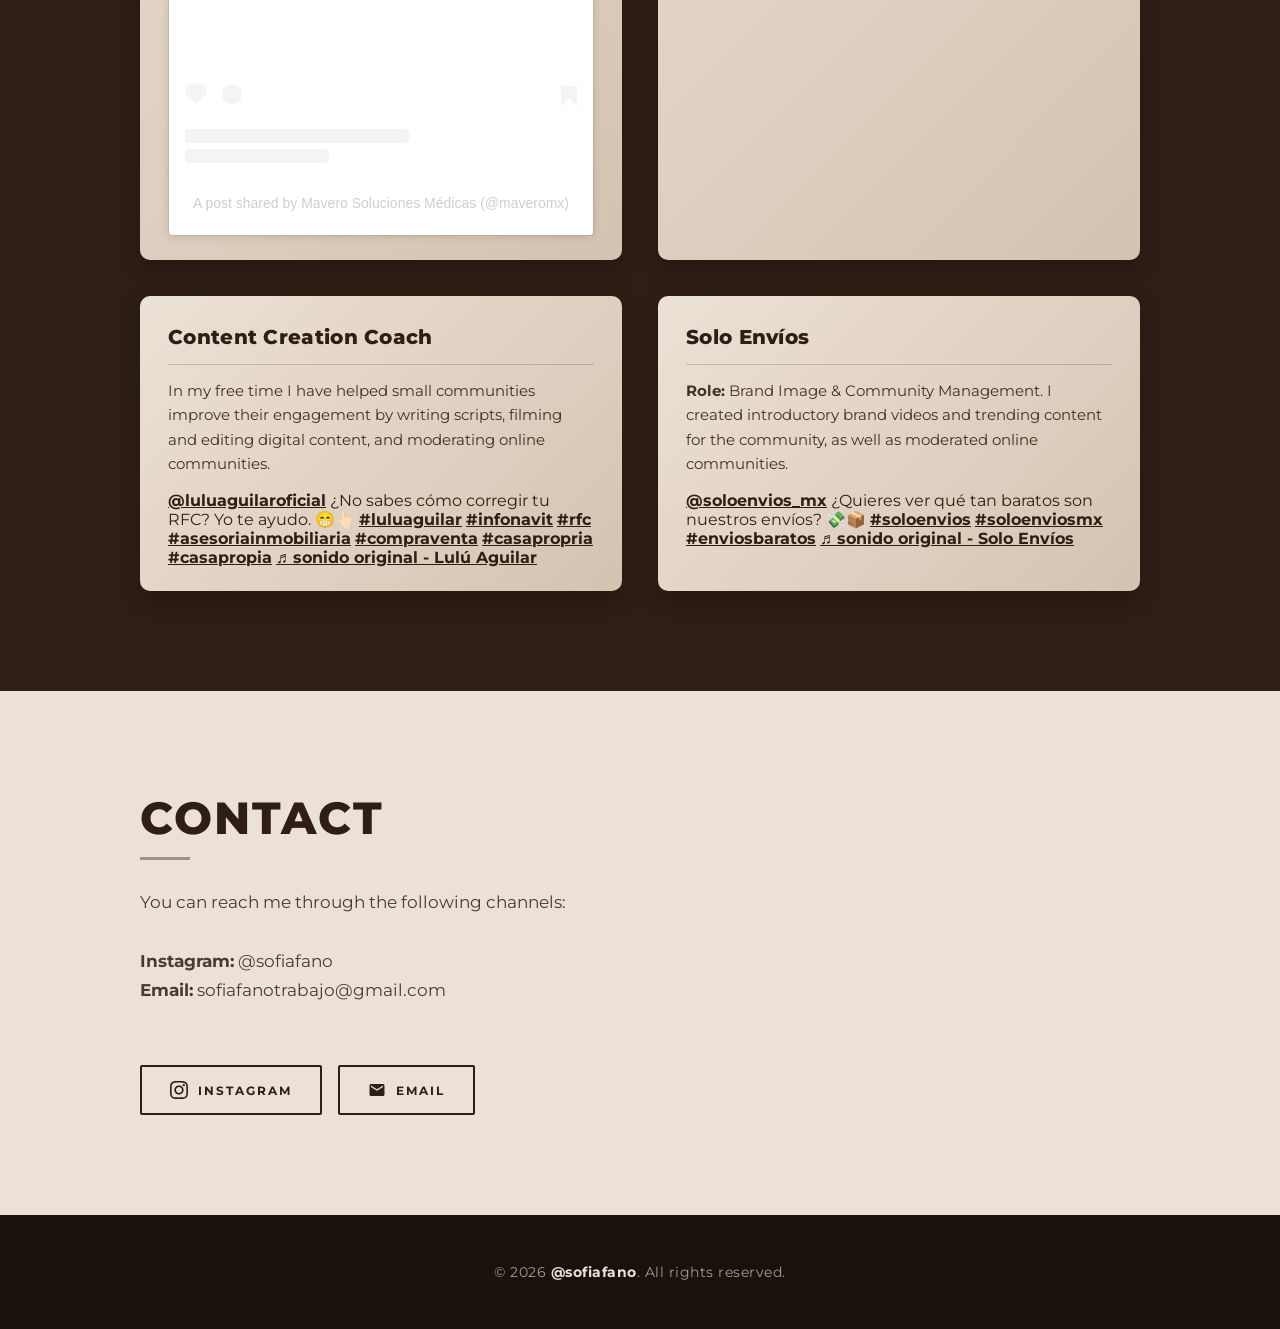
==== commit f412c3c0: "add Grupo Posadas image" ====
--- a/index-en.html
+++ b/index-en.html
@@ -77,6 +77,7 @@
                         <p><b>Role:</b> Social Media Analyst.<br><br>
                         Mexico's leading hospitality company, with over 11 hotel brands and more than 192 locations across Mexico and abroad, I managed over 40 accounts across different social media platforms.<br><br>
                         I stood out for my strong sense of urgency, my ability to handle online reputation crises, and my skill in community moderation.</p>
+                        <img src="https://raw.githubusercontent.com/sofiafano/sofiafano.github.io/refs/heads/main/res/img/posadas.png" alt="Grupo Posadas">
                     </div>
                 </div>
                 <div class="project-card">
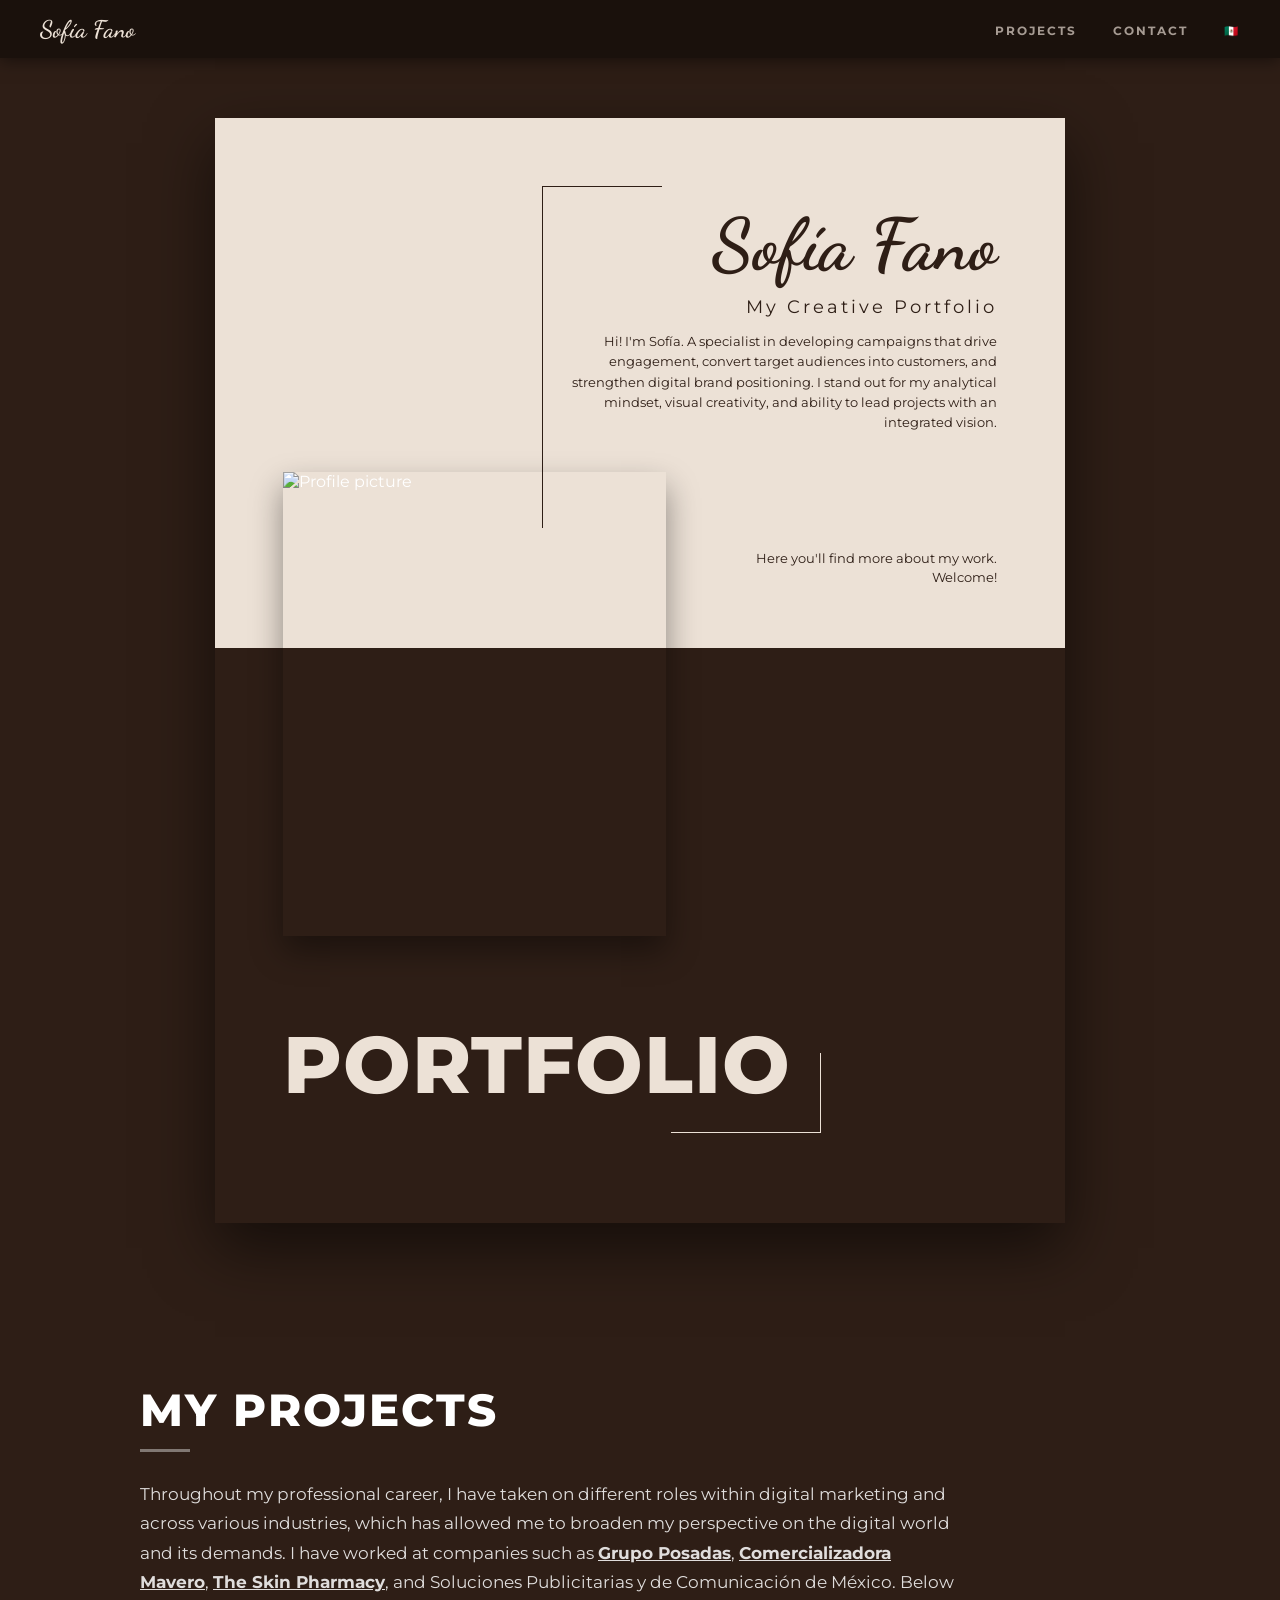
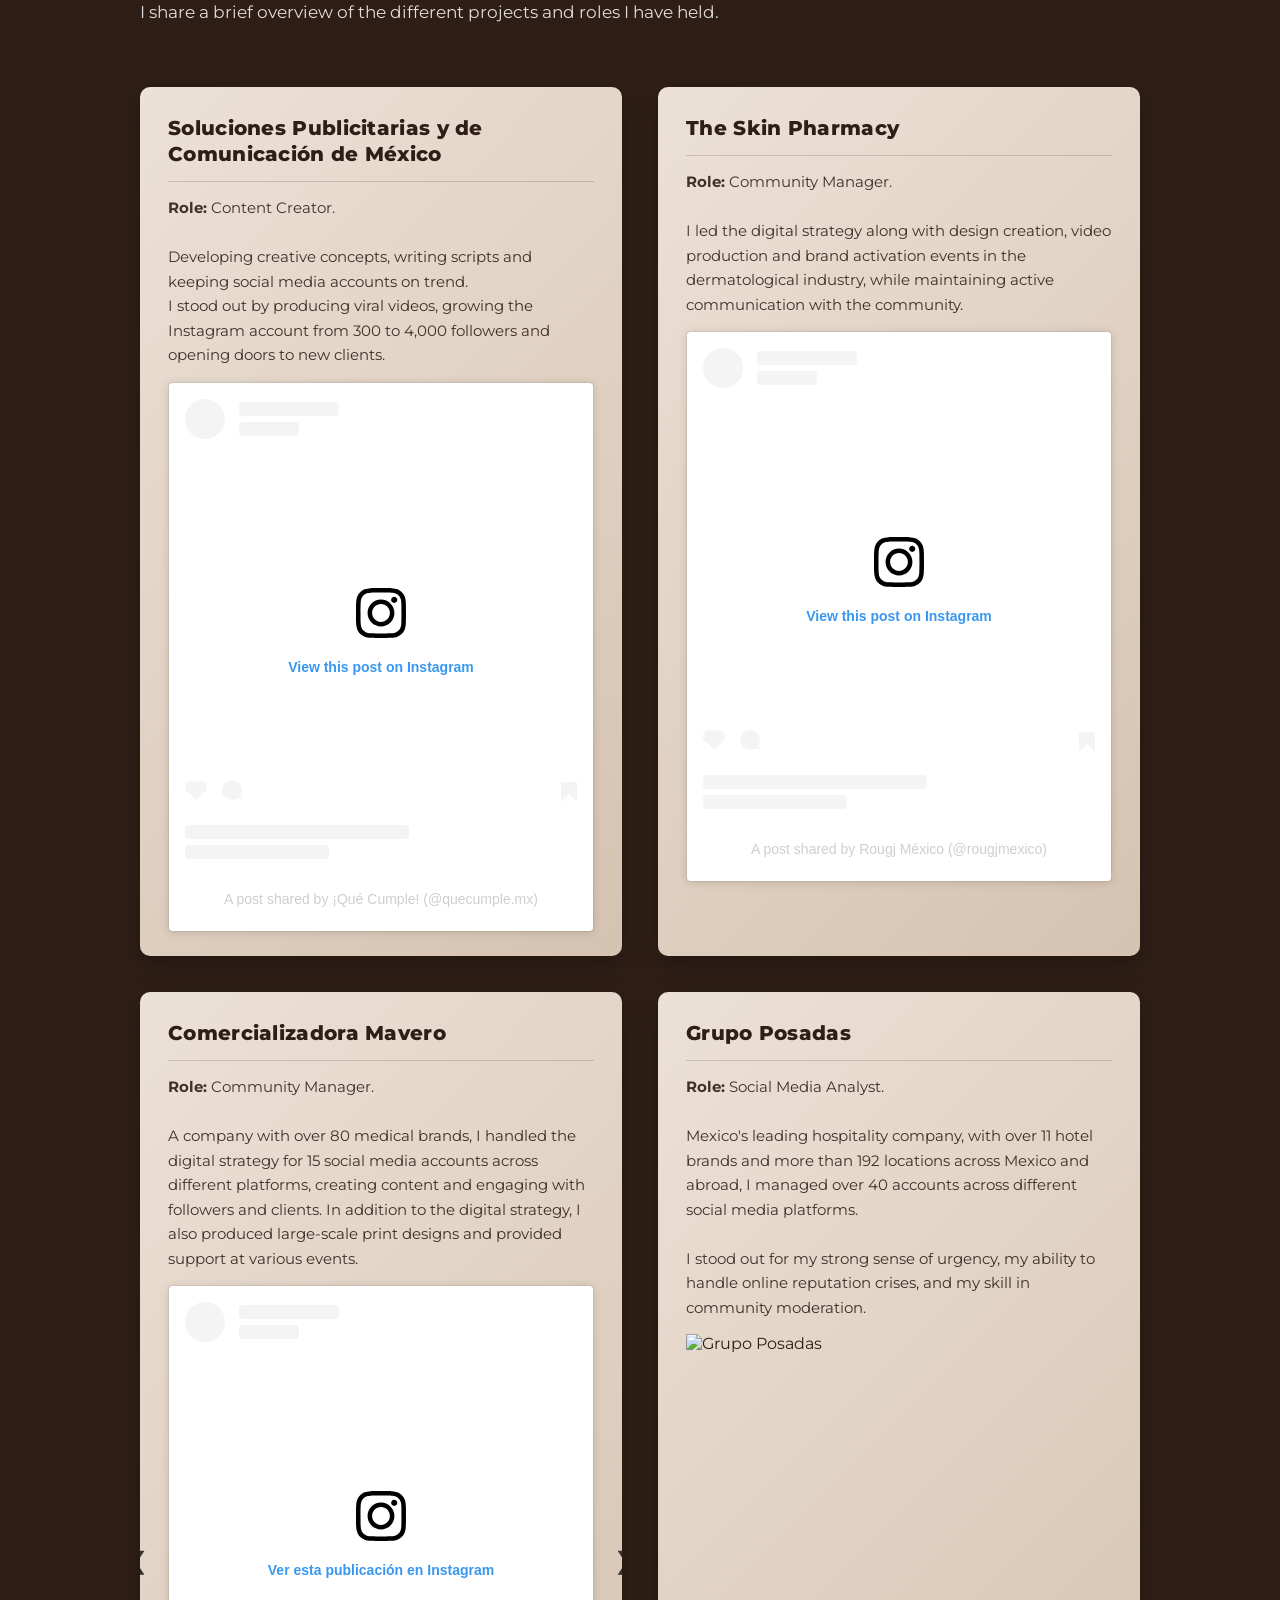
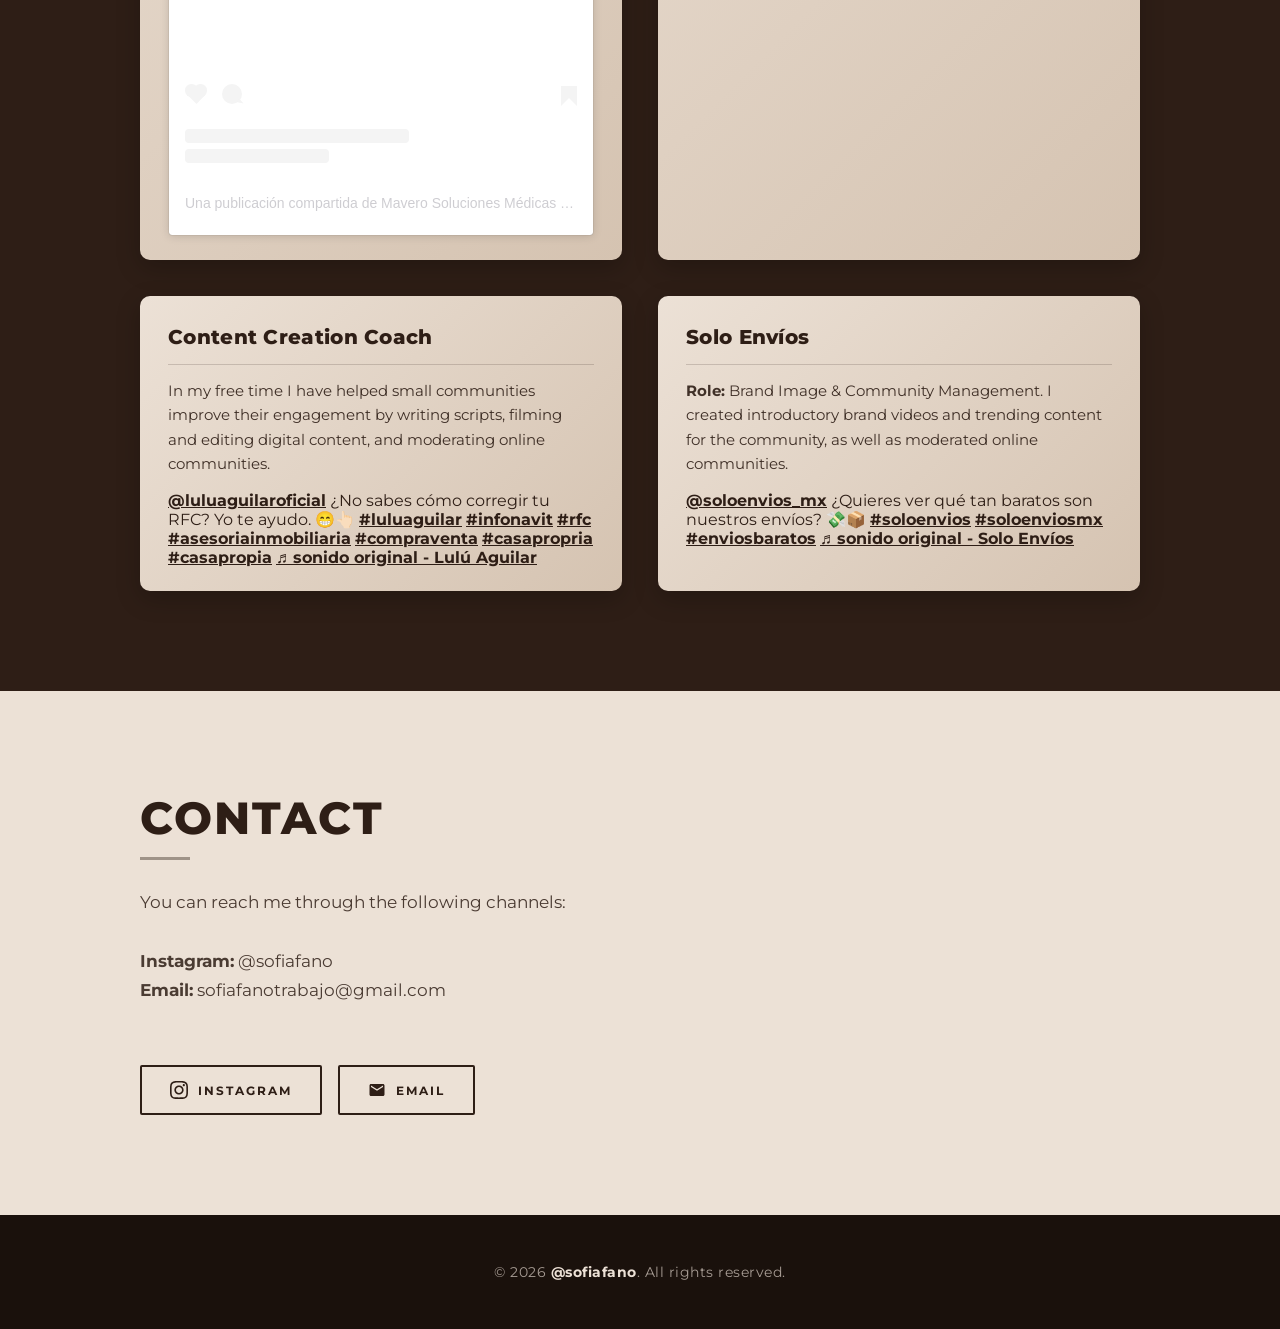
==== commit 17b09267: "add reel carousel to english page" ====
--- a/index-en.html
+++ b/index-en.html
@@ -68,7 +68,16 @@
                         <h4>Comercializadora Mavero</h4>
                         <p><b>Role:</b> Community Manager.<br><br>
                         A company with over 80 medical brands, I handled the digital strategy for 15 social media accounts across different platforms, creating content and engaging with followers and clients. In addition to the digital strategy, I also produced large-scale print designs and provided support at various events.</p>
-                        <blockquote class="instagram-media" data-instgrm-permalink="https://www.instagram.com/reel/DHHYFrWpPdK/?utm_source=ig_embed&amp;utm_campaign=loading" data-instgrm-version="14" style=" background:#FFF; border:0; border-radius:3px; box-shadow:0 0 1px 0 rgba(0,0,0,0.5),0 1px 10px 0 rgba(0,0,0,0.15); margin: 1px; max-width:540px; min-width:326px; padding:0; width:99.375%; width:-webkit-calc(100% - 2px); width:calc(100% - 2px);"><div style="padding:16px;"> <a href="https://www.instagram.com/reel/DHHYFrWpPdK/?utm_source=ig_embed&amp;utm_campaign=loading" style=" background:#FFFFFF; line-height:0; padding:0 0; text-align:center; text-decoration:none; width:100%;" target="_blank" rel="noopener noreferrer"> <div style=" display: flex; flex-direction: row; align-items: center;"> <div style="background-color: #F4F4F4; border-radius: 50%; flex-grow: 0; height: 40px; margin-right: 14px; width: 40px;"></div> <div style="display: flex; flex-direction: column; flex-grow: 1; justify-content: center;"> <div style=" background-color: #F4F4F4; border-radius: 4px; flex-grow: 0; height: 14px; margin-bottom: 6px; width: 100px;"></div> <div style=" background-color: #F4F4F4; border-radius: 4px; flex-grow: 0; height: 14px; width: 60px;"></div></div></div><div style="padding: 19% 0;"></div> <div style="display:block; height:50px; margin:0 auto 12px; width:50px;"><svg width="50px" height="50px" viewBox="0 0 60 60" version="1.1" xmlns="https://www.w3.org/2000/svg" xmlns:xlink="https://www.w3.org/1999/xlink"><g stroke="none" stroke-width="1" fill="none" fill-rule="evenodd"><g transform="translate(-511.000000, -20.000000)" fill="#000000"><g><path d="M556.869,30.41 C554.814,30.41 553.148,32.076 553.148,34.131 C553.148,36.186 554.814,37.852 556.869,37.852 C558.924,37.852 560.59,36.186 560.59,34.131 C560.59,32.076 558.924,30.41 556.869,30.41 M541,60.657 C535.114,60.657 530.342,55.887 530.342,50 C530.342,44.114 535.114,39.342 541,39.342 C546.887,39.342 551.658,44.114 551.658,50 C551.658,55.887 546.887,60.657 541,60.657 M541,33.886 C532.1,33.886 524.886,41.1 524.886,50 C524.886,58.899 532.1,66.113 541,66.113 C549.9,66.113 557.115,58.899 557.115,50 C557.115,41.1 549.9,33.886 541,33.886 M565.378,62.101 C565.244,65.022 564.756,66.606 564.346,67.663 C563.803,69.06 563.154,70.057 562.106,71.106 C561.058,72.155 560.06,72.803 558.662,73.347 C557.607,73.757 556.021,74.244 553.102,74.378 C549.944,74.521 548.997,74.552 541,74.552 C533.003,74.552 532.056,74.521 528.898,74.378 C525.979,74.244 524.393,73.757 523.338,73.347 C521.94,72.803 520.942,72.155 519.894,71.106 C518.846,70.057 518.197,69.06 517.654,67.663 C517.244,66.606 516.755,65.022 516.623,62.101 C516.479,58.943 516.448,57.996 516.448,50 C516.448,42.003 516.479,41.056 516.623,37.899 C516.755,34.978 517.244,33.391 517.654,32.338 C518.197,30.938 518.846,29.942 519.894,28.894 C520.942,27.846 521.94,27.196 523.338,26.654 C524.393,26.244 525.979,25.756 528.898,25.623 C532.057,25.479 533.004,25.448 541,25.448 C548.997,25.448 549.943,25.479 553.102,25.623 C556.021,25.756 557.607,26.244 558.662,26.654 C560.06,27.196 561.058,27.846 562.106,28.894 C563.154,29.942 563.803,30.938 564.346,32.338 C564.756,33.391 565.244,34.978 565.378,37.899 C565.522,41.056 565.552,42.003 565.552,50 C565.552,57.996 565.522,58.943 565.378,62.101 M570.82,37.631 C570.674,34.438 570.167,32.258 569.425,30.349 C568.659,28.377 567.633,26.702 565.965,25.035 C564.297,23.368 562.623,22.342 560.652,21.575 C558.743,20.834 556.562,20.326 553.369,20.18 C550.169,20.033 549.148,20 541,20 C532.853,20 531.831,20.033 528.631,20.18 C525.438,20.326 523.257,20.834 521.349,21.575 C519.376,22.342 517.703,23.368 516.035,25.035 C514.368,26.702 513.342,28.377 512.574,30.349 C511.834,32.258 511.326,34.438 511.181,37.631 C511.035,40.831 511,41.851 511,50 C511,58.147 511.035,59.17 511.181,62.369 C511.326,65.562 511.834,67.743 512.574,69.651 C513.342,71.625 514.368,73.296 516.035,74.965 C517.703,76.634 519.376,77.658 521.349,78.425 C523.257,79.167 525.438,79.673 528.631,79.82 C531.831,79.965 532.853,80.001 541,80.001 C549.148,80.001 550.169,79.965 553.369,79.82 C556.562,79.673 558.743,79.167 560.652,78.425 C562.623,77.658 564.297,76.634 565.965,74.965 C567.633,73.296 568.659,71.625 569.425,69.651 C570.167,67.743 570.674,65.562 570.82,62.369 C570.966,59.17 571,58.147 571,50 C571,41.851 570.966,40.831 570.82,37.631"></path></g></g></g></svg></div><div style="padding-top: 8px;"> <div style=" color:#3897f0; font-family:Arial,sans-serif; font-size:14px; font-style:normal; font-weight:550; line-height:18px;">View this post on Instagram</div></div><div style="padding: 12.5% 0;"></div> <div style="display: flex; flex-direction: row; margin-bottom: 14px; align-items: center;"><div> <div style="background-color: #F4F4F4; border-radius: 50%; height: 12.5px; width: 12.5px; transform: translateX(0px) translateY(7px);"></div> <div style="background-color: #F4F4F4; height: 12.5px; transform: rotate(-45deg) translateX(3px) translateY(1px); width: 12.5px; flex-grow: 0; margin-right: 14px; margin-left: 2px;"></div> <div style="background-color: #F4F4F4; border-radius: 50%; height: 12.5px; width: 12.5px; transform: translateX(9px) translateY(-18px);"></div></div><div style="margin-left: 8px;"> <div style=" background-color: #F4F4F4; border-radius: 50%; flex-grow: 0; height: 20px; width: 20px;"></div> <div style=" width: 0; height: 0; border-top: 2px solid transparent; border-left: 6px solid #f4f4f4; border-bottom: 2px solid transparent; transform: translateX(16px) translateY(-4px) rotate(30deg)"></div></div><div style="margin-left: auto;"> <div style=" width: 0px; border-top: 8px solid #F4F4F4; border-right: 8px solid transparent; transform: translateY(16px);"></div> <div style=" background-color: #F4F4F4; flex-grow: 0; height: 12px; width: 16px; transform: translateY(-4px);"></div> <div style=" width: 0; height: 0; border-top: 8px solid #F4F4F4; border-left: 8px solid transparent; transform: translateY(-4px) translateX(8px);"></div></div></div> <div style="display: flex; flex-direction: column; flex-grow: 1; justify-content: center; margin-bottom: 24px;"> <div style=" background-color: #F4F4F4; border-radius: 4px; flex-grow: 0; height: 14px; margin-bottom: 6px; width: 224px;"></div> <div style=" background-color: #F4F4F4; border-radius: 4px; flex-grow: 0; height: 14px; width: 144px;"></div></div></a><p style=" color:#c9c8cd; font-family:Arial,sans-serif; font-size:14px; line-height:17px; margin-bottom:0; margin-top:8px; overflow:hidden; padding:8px 0 7px; text-align:center; text-overflow:ellipsis; white-space:nowrap;"><a href="https://www.instagram.com/reel/DHHYFrWpPdK/?utm_source=ig_embed&amp;utm_campaign=loading" style=" color:#c9c8cd; font-family:Arial,sans-serif; font-size:14px; font-style:normal; font-weight:normal; line-height:17px; text-decoration:none;" target="_blank" rel="noopener noreferrer">A post shared by Mavero Soluciones Médicas (@maveromx)</a></p></div></blockquote>
+                        <div class="reel-carousel">
+                            <button class="nav-btn prev" onclick="changeSlide(this, -1)">&#10094;</button>
+                            <div class="slide active">
+                                <blockquote class="instagram-media" data-instgrm-permalink="https://www.instagram.com/reel/DHHYFrWpPdK/?utm_source=ig_embed&amp;utm_campaign=loading" data-instgrm-version="14" style=" background:#FFF; border:0; border-radius:3px; box-shadow:0 0 1px 0 rgba(0,0,0,0.5),0 1px 10px 0 rgba(0,0,0,0.15); margin: 1px; max-width:540px; min-width:326px; padding:0; width:99.375%; width:-webkit-calc(100% - 2px); width:calc(100% - 2px);"><div style="padding:16px;"> <a href="https://www.instagram.com/reel/DHHYFrWpPdK/?utm_source=ig_embed&amp;utm_campaign=loading" style=" background:#FFFFFF; line-height:0; padding:0 0; text-align:center; text-decoration:none; width:100%;" target="_blank" rel="noopener noreferrer"> <div style=" display: flex; flex-direction: row; align-items: center;"> <div style="background-color: #F4F4F4; border-radius: 50%; flex-grow: 0; height: 40px; margin-right: 14px; width: 40px;"></div> <div style="display: flex; flex-direction: column; flex-grow: 1; justify-content: center;"> <div style=" background-color: #F4F4F4; border-radius: 4px; flex-grow: 0; height: 14px; margin-bottom: 6px; width: 100px;"></div> <div style=" background-color: #F4F4F4; border-radius: 4px; flex-grow: 0; height: 14px; width: 60px;"></div></div></div><div style="padding: 19% 0;"></div> <div style="display:block; height:50px; margin:0 auto 12px; width:50px;"><svg width="50px" height="50px" viewBox="0 0 60 60" version="1.1" xmlns="https://www.w3.org/2000/svg" xmlns:xlink="https://www.w3.org/1999/xlink"><g stroke="none" stroke-width="1" fill="none" fill-rule="evenodd"><g transform="translate(-511.000000, -20.000000)" fill="#000000"><g><path d="M556.869,30.41 C554.814,30.41 553.148,32.076 553.148,34.131 C553.148,36.186 554.814,37.852 556.869,37.852 C558.924,37.852 560.59,36.186 560.59,34.131 C560.59,32.076 558.924,30.41 556.869,30.41 M541,60.657 C535.114,60.657 530.342,55.887 530.342,50 C530.342,44.114 535.114,39.342 541,39.342 C546.887,39.342 551.658,44.114 551.658,50 C551.658,55.887 546.887,60.657 541,60.657 M541,33.886 C532.1,33.886 524.886,41.1 524.886,50 C524.886,58.899 532.1,66.113 541,66.113 C549.9,66.113 557.115,58.899 557.115,50 C557.115,41.1 549.9,33.886 541,33.886 M565.378,62.101 C565.244,65.022 564.756,66.606 564.346,67.663 C563.803,69.06 563.154,70.057 562.106,71.106 C561.058,72.155 560.06,72.803 558.662,73.347 C557.607,73.757 556.021,74.244 553.102,74.378 C549.944,74.521 548.997,74.552 541,74.552 C533.003,74.552 532.056,74.521 528.898,74.378 C525.979,74.244 524.393,73.757 523.338,73.347 C521.94,72.803 520.942,72.155 519.894,71.106 C518.846,70.057 518.197,69.06 517.654,67.663 C517.244,66.606 516.755,65.022 516.623,62.101 C516.479,58.943 516.448,57.996 516.448,50 C516.448,42.003 516.479,41.056 516.623,37.899 C516.755,34.978 517.244,33.391 517.654,32.338 C518.197,30.938 518.846,29.942 519.894,28.894 C520.942,27.846 521.94,27.196 523.338,26.654 C524.393,26.244 525.979,25.756 528.898,25.623 C532.057,25.479 533.004,25.448 541,25.448 C548.997,25.448 549.943,25.479 553.102,25.623 C556.021,25.756 557.607,26.244 558.662,26.654 C560.06,27.196 561.058,27.846 562.106,28.894 C563.154,29.942 563.803,30.938 564.346,32.338 C564.756,33.391 565.244,34.978 565.378,37.899 C565.522,41.056 565.552,42.003 565.552,50 C565.552,57.996 565.522,58.943 565.378,62.101 M570.82,37.631 C570.674,34.438 570.167,32.258 569.425,30.349 C568.659,28.377 567.633,26.702 565.965,25.035 C564.297,23.368 562.623,22.342 560.652,21.575 C558.743,20.834 556.562,20.326 553.369,20.18 C550.169,20.033 549.148,20 541,20 C532.853,20 531.831,20.033 528.631,20.18 C525.438,20.326 523.257,20.834 521.349,21.575 C519.376,22.342 517.703,23.368 516.035,25.035 C514.368,26.702 513.342,28.377 512.574,30.349 C511.834,32.258 511.326,34.438 511.181,37.631 C511.035,40.831 511,41.851 511,50 C511,58.147 511.035,59.17 511.181,62.369 C511.326,65.562 511.834,67.743 512.574,69.651 C513.342,71.625 514.368,73.296 516.035,74.965 C517.703,76.634 519.376,77.658 521.349,78.425 C523.257,79.167 525.438,79.673 528.631,79.82 C531.831,79.965 532.853,80.001 541,80.001 C549.148,80.001 550.169,79.965 553.369,79.82 C556.562,79.673 558.743,79.167 560.652,78.425 C562.623,77.658 564.297,76.634 565.965,74.965 C567.633,73.296 568.659,71.625 569.425,69.651 C570.167,67.743 570.674,65.562 570.82,62.369 C570.966,59.17 571,58.147 571,50 C571,41.851 570.966,40.831 570.82,37.631"></path></g></g></g></svg></div><div style="padding-top: 8px;"> <div style=" color:#3897f0; font-family:Arial,sans-serif; font-size:14px; font-style:normal; font-weight:550; line-height:18px;">Ver esta publicación en Instagram</div></div><div style="padding: 12.5% 0;"></div> <div style="display: flex; flex-direction: row; margin-bottom: 14px; align-items: center;"><div> <div style="background-color: #F4F4F4; border-radius: 50%; height: 12.5px; width: 12.5px; transform: translateX(0px) translateY(7px);"></div> <div style="background-color: #F4F4F4; height: 12.5px; transform: rotate(-45deg) translateX(3px) translateY(1px); width: 12.5px; flex-grow: 0; margin-right: 14px; margin-left: 2px;"></div> <div style="background-color: #F4F4F4; border-radius: 50%; height: 12.5px; width: 12.5px; transform: translateX(9px) translateY(-18px);"></div></div><div style="margin-left: 8px;"> <div style=" background-color: #F4F4F4; border-radius: 50%; flex-grow: 0; height: 20px; width: 20px;"></div> <div style=" width: 0; height: 0; border-top: 2px solid transparent; border-left: 6px solid #f4f4f4; border-bottom: 2px solid transparent; transform: translateX(16px) translateY(-4px) rotate(30deg)"></div></div><div style="margin-left: auto;"> <div style=" width: 0px; border-top: 8px solid #F4F4F4; border-right: 8px solid transparent; transform: translateY(16px);"></div> <div style=" background-color: #F4F4F4; flex-grow: 0; height: 12px; width: 16px; transform: translateY(-4px);"></div> <div style=" width: 0; height: 0; border-top: 8px solid #F4F4F4; border-left: 8px solid transparent; transform: translateY(-4px) translateX(8px);"></div></div></div> <div style="display: flex; flex-direction: column; flex-grow: 1; justify-content: center; margin-bottom: 24px;"> <div style=" background-color: #F4F4F4; border-radius: 4px; flex-grow: 0; height: 14px; margin-bottom: 6px; width: 224px;"></div> <div style=" background-color: #F4F4F4; border-radius: 4px; flex-grow: 0; height: 14px; width: 144px;"></div></div></a><p style=" color:#c9c8cd; font-family:Arial,sans-serif; font-size:14px; line-height:17px; margin-bottom:0; margin-top:8px; overflow:hidden; padding:8px 0 7px; text-align:center; text-overflow:ellipsis; white-space:nowrap;"><a href="https://www.instagram.com/reel/DHHYFrWpPdK/?utm_source=ig_embed&amp;utm_campaign=loading" style=" color:#c9c8cd; font-family:Arial,sans-serif; font-size:14px; font-style:normal; font-weight:normal; line-height:17px; text-decoration:none;" target="_blank" rel="noopener noreferrer">Una publicación compartida de Mavero Soluciones Médicas (@maveromx)</a></p></div></blockquote>
+                            </div>
+                            <div class="slide">
+                                <blockquote class="instagram-media" data-instgrm-permalink="https://www.instagram.com/reel/DM8KzGFAISK/?utm_source=ig_embed&amp;utm_campaign=loading" data-instgrm-version="14" style=" background:#FFF; border:0; border-radius:3px; box-shadow:0 0 1px 0 rgba(0,0,0,0.5),0 1px 10px 0 rgba(0,0,0,0.15); margin: 1px; max-width:540px; min-width:326px; padding:0; width:99.375%; width:-webkit-calc(100% - 2px); width:calc(100% - 2px);"><div style="padding:16px;"> <a href="https://www.instagram.com/reel/DM8KzGFAISK/?utm_source=ig_embed&amp;utm_campaign=loading" style=" background:#FFFFFF; line-height:0; padding:0 0; text-align:center; text-decoration:none; width:100%;" target="_blank"> <div style=" display: flex; flex-direction: row; align-items: center;"> <div style="background-color: #F4F4F4; border-radius: 50%; flex-grow: 0; height: 40px; margin-right: 14px; width: 40px;"></div> <div style="display: flex; flex-direction: column; flex-grow: 1; justify-content: center;"> <div style=" background-color: #F4F4F4; border-radius: 4px; flex-grow: 0; height: 14px; margin-bottom: 6px; width: 100px;"></div> <div style=" background-color: #F4F4F4; border-radius: 4px; flex-grow: 0; height: 14px; width: 60px;"></div></div></div><div style="padding: 19% 0;"></div> <div style="display:block; height:50px; margin:0 auto 12px; width:50px;"><svg width="50px" height="50px" viewBox="0 0 60 60" version="1.1" xmlns="https://www.w3.org/2000/svg" xmlns:xlink="https://www.w3.org/1999/xlink"><g stroke="none" stroke-width="1" fill="none" fill-rule="evenodd"><g transform="translate(-511.000000, -20.000000)" fill="#000000"><g><path d="M556.869,30.41 C554.814,30.41 553.148,32.076 553.148,34.131 C553.148,36.186 554.814,37.852 556.869,37.852 C558.924,37.852 560.59,36.186 560.59,34.131 C560.59,32.076 558.924,30.41 556.869,30.41 M541,60.657 C535.114,60.657 530.342,55.887 530.342,50 C530.342,44.114 535.114,39.342 541,39.342 C546.887,39.342 551.658,44.114 551.658,50 C551.658,55.887 546.887,60.657 541,60.657 M541,33.886 C532.1,33.886 524.886,41.1 524.886,50 C524.886,58.899 532.1,66.113 541,66.113 C549.9,66.113 557.115,58.899 557.115,50 C557.115,41.1 549.9,33.886 541,33.886 M565.378,62.101 C565.244,65.022 564.756,66.606 564.346,67.663 C563.803,69.06 563.154,70.057 562.106,71.106 C561.058,72.155 560.06,72.803 558.662,73.347 C557.607,73.757 556.021,74.244 553.102,74.378 C549.944,74.521 548.997,74.552 541,74.552 C533.003,74.552 532.056,74.521 528.898,74.378 C525.979,74.244 524.393,73.757 523.338,73.347 C521.94,72.803 520.942,72.155 519.894,71.106 C518.846,70.057 518.197,69.06 517.654,67.663 C517.244,66.606 516.755,65.022 516.623,62.101 C516.479,58.943 516.448,57.996 516.448,50 C516.448,42.003 516.479,41.056 516.623,37.899 C516.755,34.978 517.244,33.391 517.654,32.338 C518.197,30.938 518.846,29.942 519.894,28.894 C520.942,27.846 521.94,27.196 523.338,26.654 C524.393,26.244 525.979,25.756 528.898,25.623 C532.057,25.479 533.004,25.448 541,25.448 C548.997,25.448 549.943,25.479 553.102,25.623 C556.021,25.756 557.607,26.244 558.662,26.654 C560.06,27.196 561.058,27.846 562.106,28.894 C563.154,29.942 563.803,30.938 564.346,32.338 C564.756,33.391 565.244,34.978 565.378,37.899 C565.522,41.056 565.552,42.003 565.552,50 C565.552,57.996 565.522,58.943 565.378,62.101 M570.82,37.631 C570.674,34.438 570.167,32.258 569.425,30.349 C568.659,28.377 567.633,26.702 565.965,25.035 C564.297,23.368 562.623,22.342 560.652,21.575 C558.743,20.834 556.562,20.326 553.369,20.18 C550.169,20.033 549.148,20 541,20 C532.853,20 531.831,20.033 528.631,20.18 C525.438,20.326 523.257,20.834 521.349,21.575 C519.376,22.342 517.703,23.368 516.035,25.035 C514.368,26.702 513.342,28.377 512.574,30.349 C511.834,32.258 511.326,34.438 511.181,37.631 C511.035,40.831 511,41.851 511,50 C511,58.147 511.035,59.17 511.181,62.369 C511.326,65.562 511.834,67.743 512.574,69.651 C513.342,71.625 514.368,73.296 516.035,74.965 C517.703,76.634 519.376,77.658 521.349,78.425 C523.257,79.167 525.438,79.673 528.631,79.82 C531.831,79.965 532.853,80.001 541,80.001 C549.148,80.001 550.169,79.965 553.369,79.82 C556.562,79.673 558.743,79.167 560.652,78.425 C562.623,77.658 564.297,76.634 565.965,74.965 C567.633,73.296 568.659,71.625 569.425,69.651 C570.167,67.743 570.674,65.562 570.82,62.369 C570.966,59.17 571,58.147 571,50 C571,41.851 570.966,40.831 570.82,37.631"></path></g></g></g></svg></div><div style="padding-top: 8px;"> <div style=" color:#3897f0; font-family:Arial,sans-serif; font-size:14px; font-style:normal; font-weight:550; line-height:18px;">Ver esta publicación en Instagram</div></div><div style="padding: 12.5% 0;"></div> <div style="display: flex; flex-direction: row; margin-bottom: 14px; align-items: center;"><div> <div style="background-color: #F4F4F4; border-radius: 50%; height: 12.5px; width: 12.5px; transform: translateX(0px) translateY(7px);"></div> <div style="background-color: #F4F4F4; height: 12.5px; transform: rotate(-45deg) translateX(3px) translateY(1px); width: 12.5px; flex-grow: 0; margin-right: 14px; margin-left: 2px;"></div> <div style="background-color: #F4F4F4; border-radius: 50%; height: 12.5px; width: 12.5px; transform: translateX(9px) translateY(-18px);"></div></div><div style="margin-left: 8px;"> <div style=" background-color: #F4F4F4; border-radius: 50%; flex-grow: 0; height: 20px; width: 20px;"></div> <div style=" width: 0; height: 0; border-top: 2px solid transparent; border-left: 6px solid #f4f4f4; border-bottom: 2px solid transparent; transform: translateX(16px) translateY(-4px) rotate(30deg)"></div></div><div style="margin-left: auto;"> <div style=" width: 0px; border-top: 8px solid #F4F4F4; border-right: 8px solid transparent; transform: translateY(16px);"></div> <div style=" background-color: #F4F4F4; flex-grow: 0; height: 12px; width: 16px; transform: translateY(-4px);"></div> <div style=" width: 0; height: 0; border-top: 8px solid #F4F4F4; border-left: 8px solid transparent; transform: translateY(-4px) translateX(8px);"></div></div></div> <div style="display: flex; flex-direction: column; flex-grow: 1; justify-content: center; margin-bottom: 24px;"> <div style=" background-color: #F4F4F4; border-radius: 4px; flex-grow: 0; height: 14px; margin-bottom: 6px; width: 224px;"></div> <div style=" background-color: #F4F4F4; border-radius: 4px; flex-grow: 0; height: 14px; width: 144px;"></div></div></a><p style=" color:#c9c8cd; font-family:Arial,sans-serif; font-size:14px; line-height:17px; margin-bottom:0; margin-top:8px; overflow:hidden; padding:8px 0 7px; text-align:center; text-overflow:ellipsis; white-space:nowrap;"><a href="https://www.instagram.com/reel/DM8KzGFAISK/?utm_source=ig_embed&amp;utm_campaign=loading" style=" color:#c9c8cd; font-family:Arial,sans-serif; font-size:14px; font-style:normal; font-weight:normal; line-height:17px; text-decoration:none;" target="_blank" rel="noopener noreferrer">Una publicación compartida de Mavero Soluciones Médicas (@maveromx)</a></p></div></blockquote>
+                            </div>
+                            <button class="nav-btn next" onclick="changeSlide(this, 1)">&#10095;</button>
+                        </div>
                     </div>
                 </div>
                 <div class="project-card">
@@ -123,5 +132,23 @@
 
     <script async src="//www.instagram.com/embed.js"></script>
     <script async src="https://www.tiktok.com/embed.js"></script>
+    <script>
+        function changeSlide(btn, direction) {
+            const carousel = btn.closest('.reel-carousel');
+            const slides = carousel.querySelectorAll('.slide');
+            
+            let activeIndex = Array.from(slides).findIndex(slide => slide.classList.contains('active'));
+            
+            slides[activeIndex].classList.remove('active');
+            
+            activeIndex = (activeIndex + direction + slides.length) % slides.length;
+            
+            slides[activeIndex].classList.add('active');
+            
+            if (window.instgrm) {
+                instgrm.Embeds.process();
+            }
+        }
+    </script>
 </body>
 </html>
--- a/css/style.css
+++ b/css/style.css
@@ -468,4 +468,35 @@
         font-size: 0.65rem;
         letter-spacing: 1px;
     }
-}
+}
+
+.reel-carousel {
+    display: flex;
+    align-items: center;
+    justify-content: center;
+    position: relative;
+    gap: 10px;
+}
+
+.slide {
+    display: none;
+    width: 100%;
+}
+
+.slide.active {
+    display: block;
+}
+
+.nav-btn {
+    background-color: transparent;
+    border: none;
+    font-size: 24px;
+    cursor: pointer;
+    padding: 10px;
+    color: #333;
+    transition: transform 0.2s;
+}
+
+.nav-btn:hover {
+    transform: scale(1.2);
+}
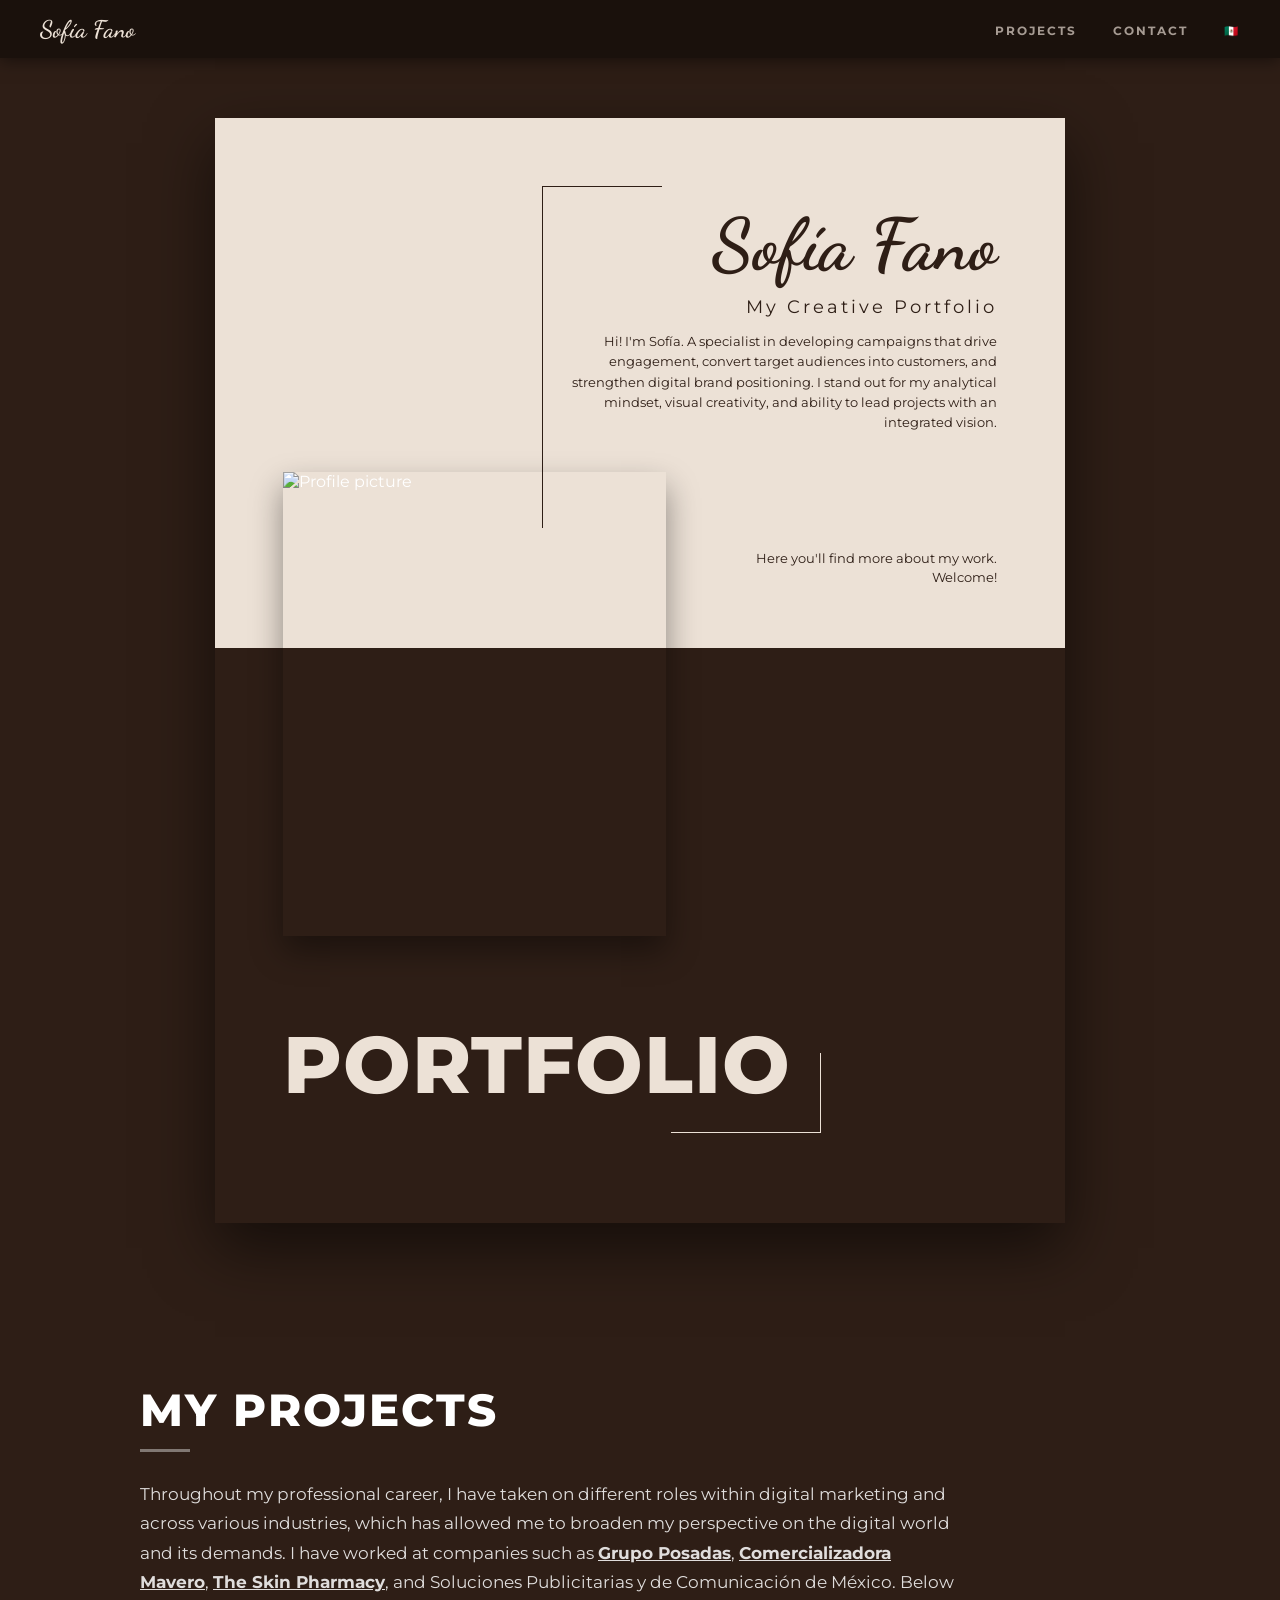
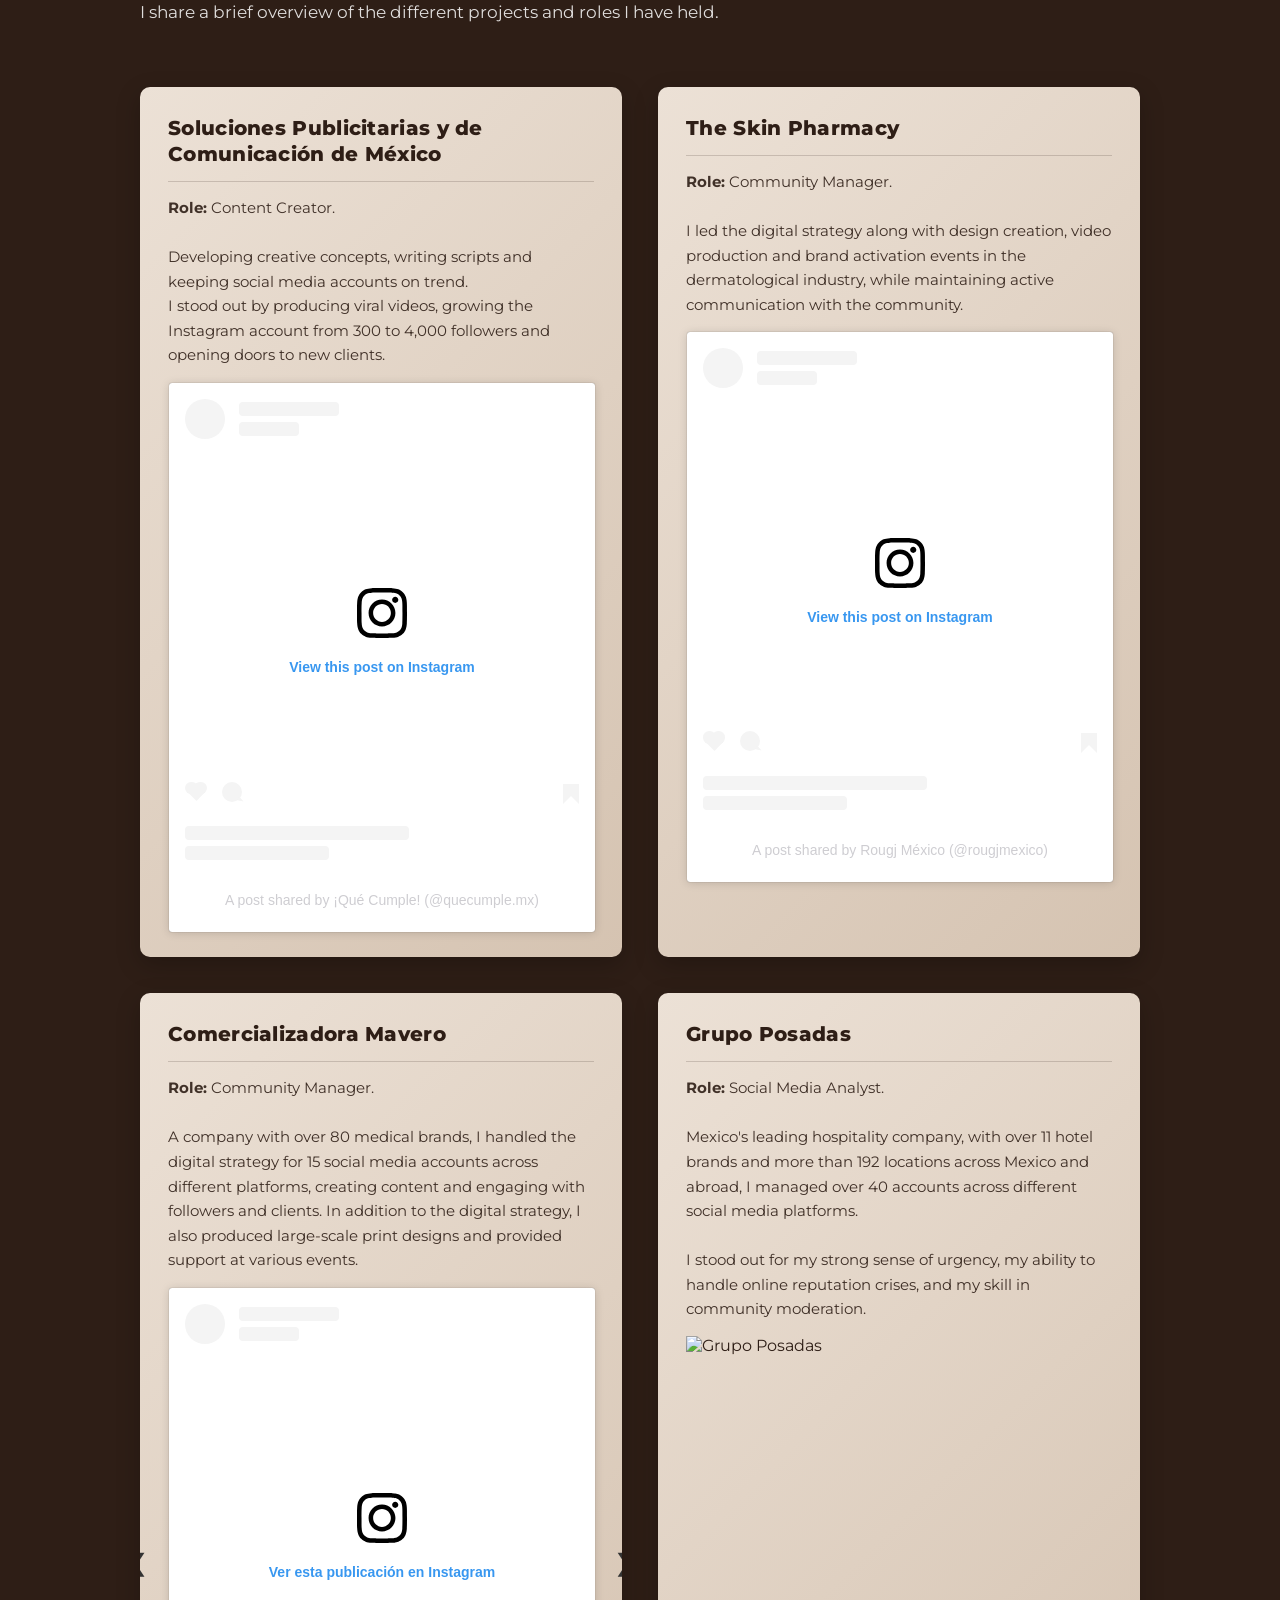
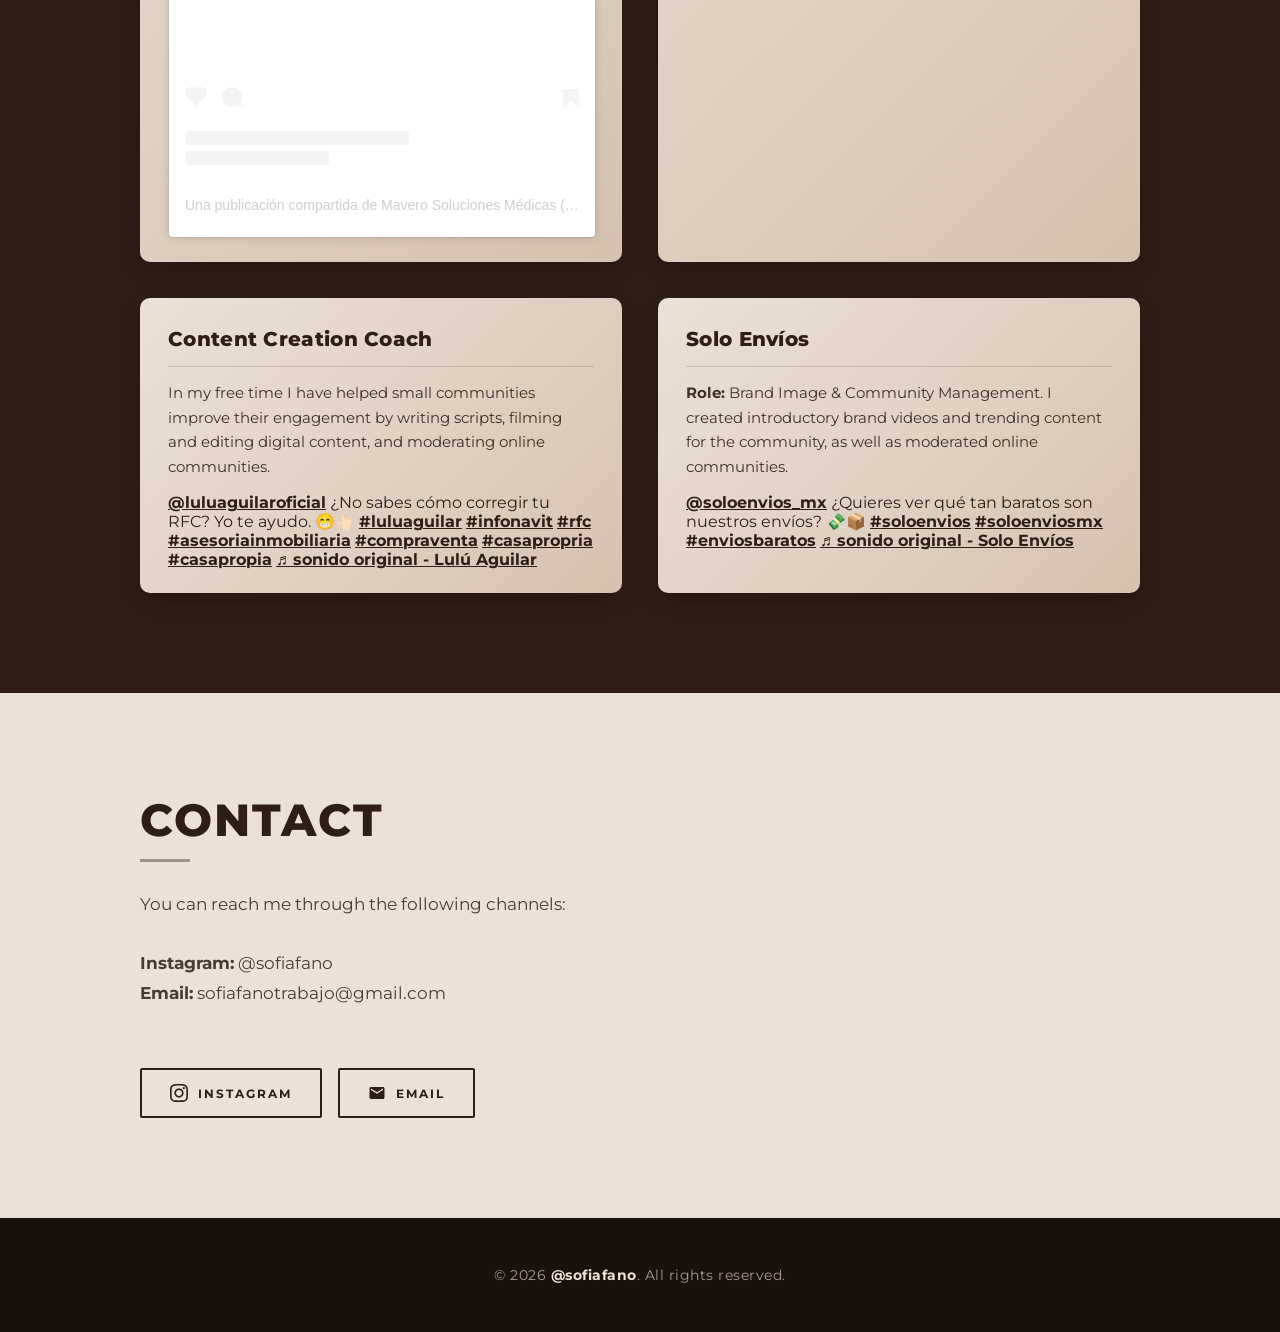
==== commit 7d976470: "change profile picture" ====
--- a/index-en.html
+++ b/index-en.html
@@ -27,7 +27,7 @@
             <p>Hi! I'm Sofía. A specialist in developing campaigns that drive engagement, convert target audiences into customers, and strengthen digital brand positioning. I stand out for my analytical mindset, visual creativity, and ability to lead projects with an integrated vision.</p>
             </div>
             
-            <img src="https://raw.githubusercontent.com/sofiafano/sofiafano.github.io/refs/heads/main/res/img/me.jpeg" alt="Profile picture" class="main-image">
+            <img src="https://raw.githubusercontent.com/sofiafano/sofiafano.github.io/refs/heads/main/res/img/me.jpg" alt="Profile picture" class="main-image">
             
             <div class="side-text">
             <p>Here you'll find more about my work. Welcome!</p>
--- a/css/style.css
+++ b/css/style.css
@@ -470,6 +470,15 @@
     }
 }
 
+/* Ajuste responsivo para embeds de Instagram y TikTok */
+.instagram-media,
+.tiktok-embed {
+    min-width: 100% !important;
+    max-width: 100% !important;
+}
+
+/* Carrusel de reels para mostrar varios a la vez */
+
 .reel-carousel {
     display: flex;
     align-items: center;
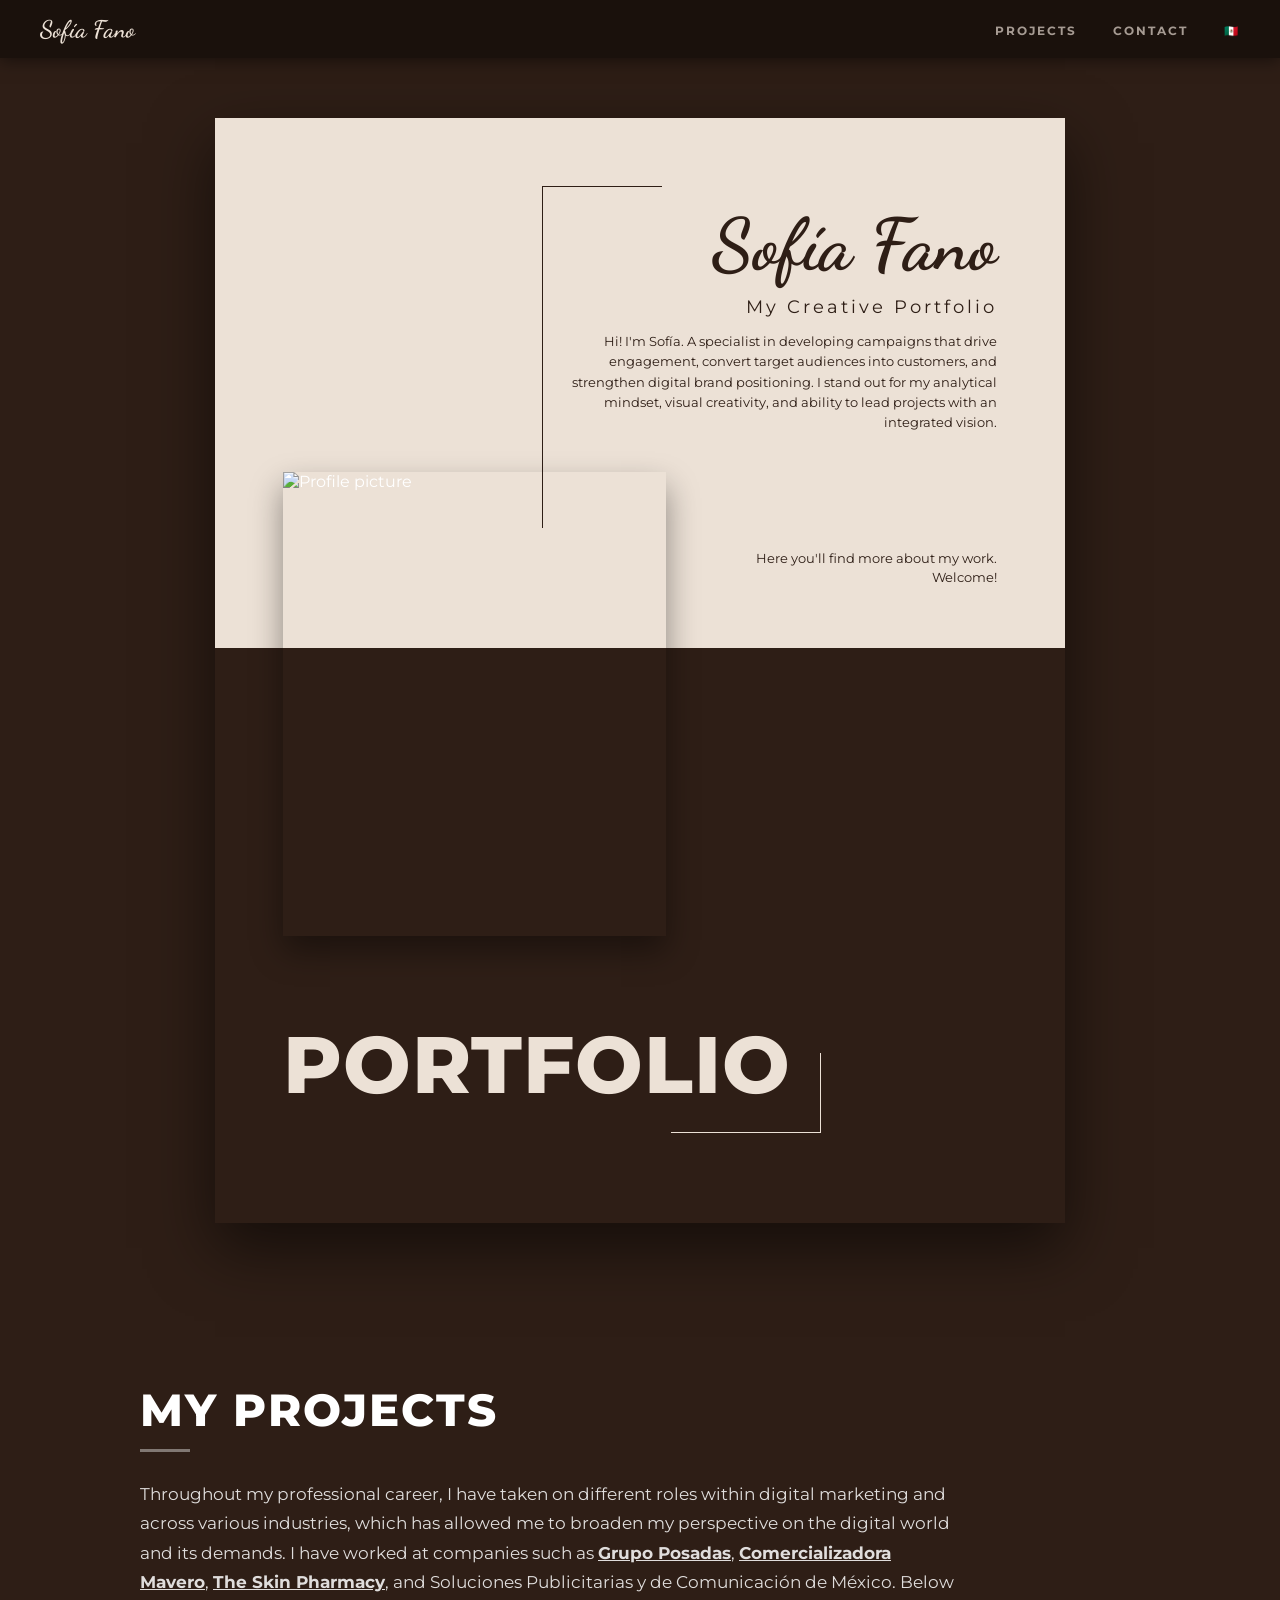
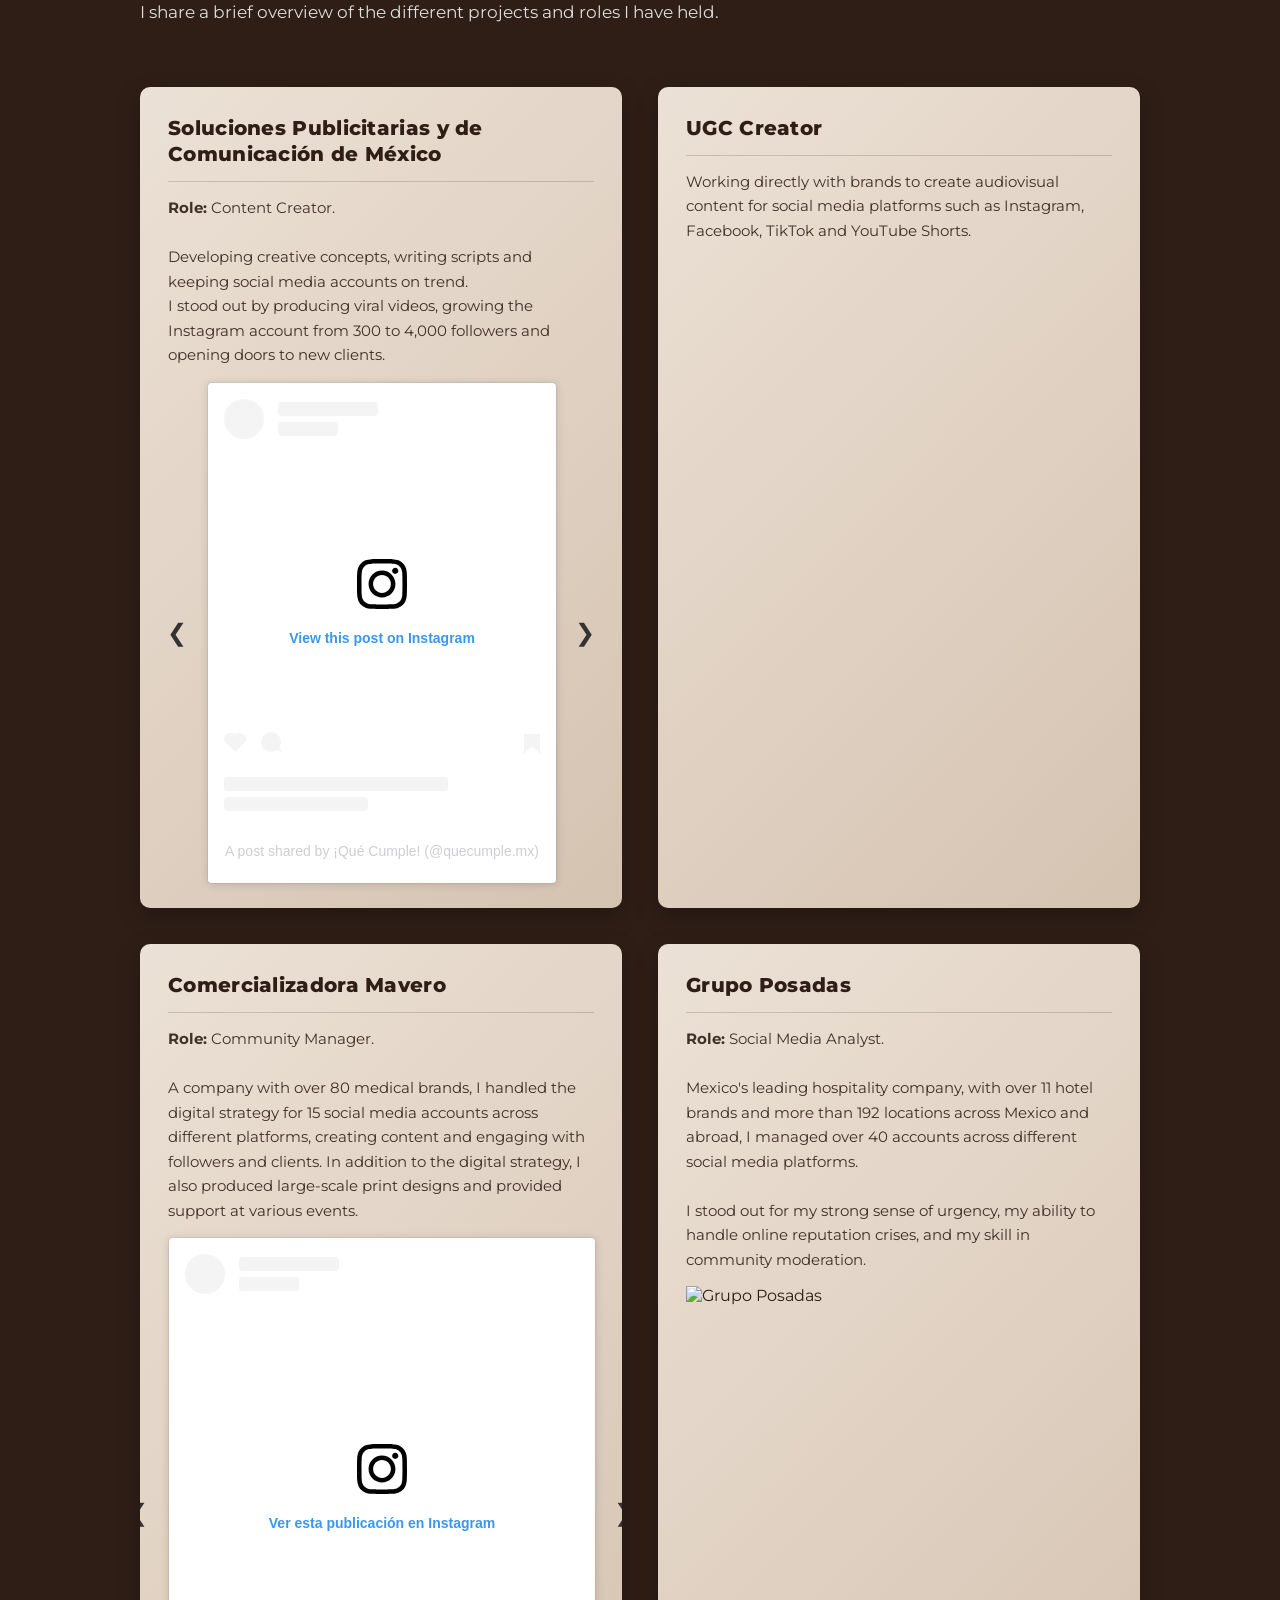
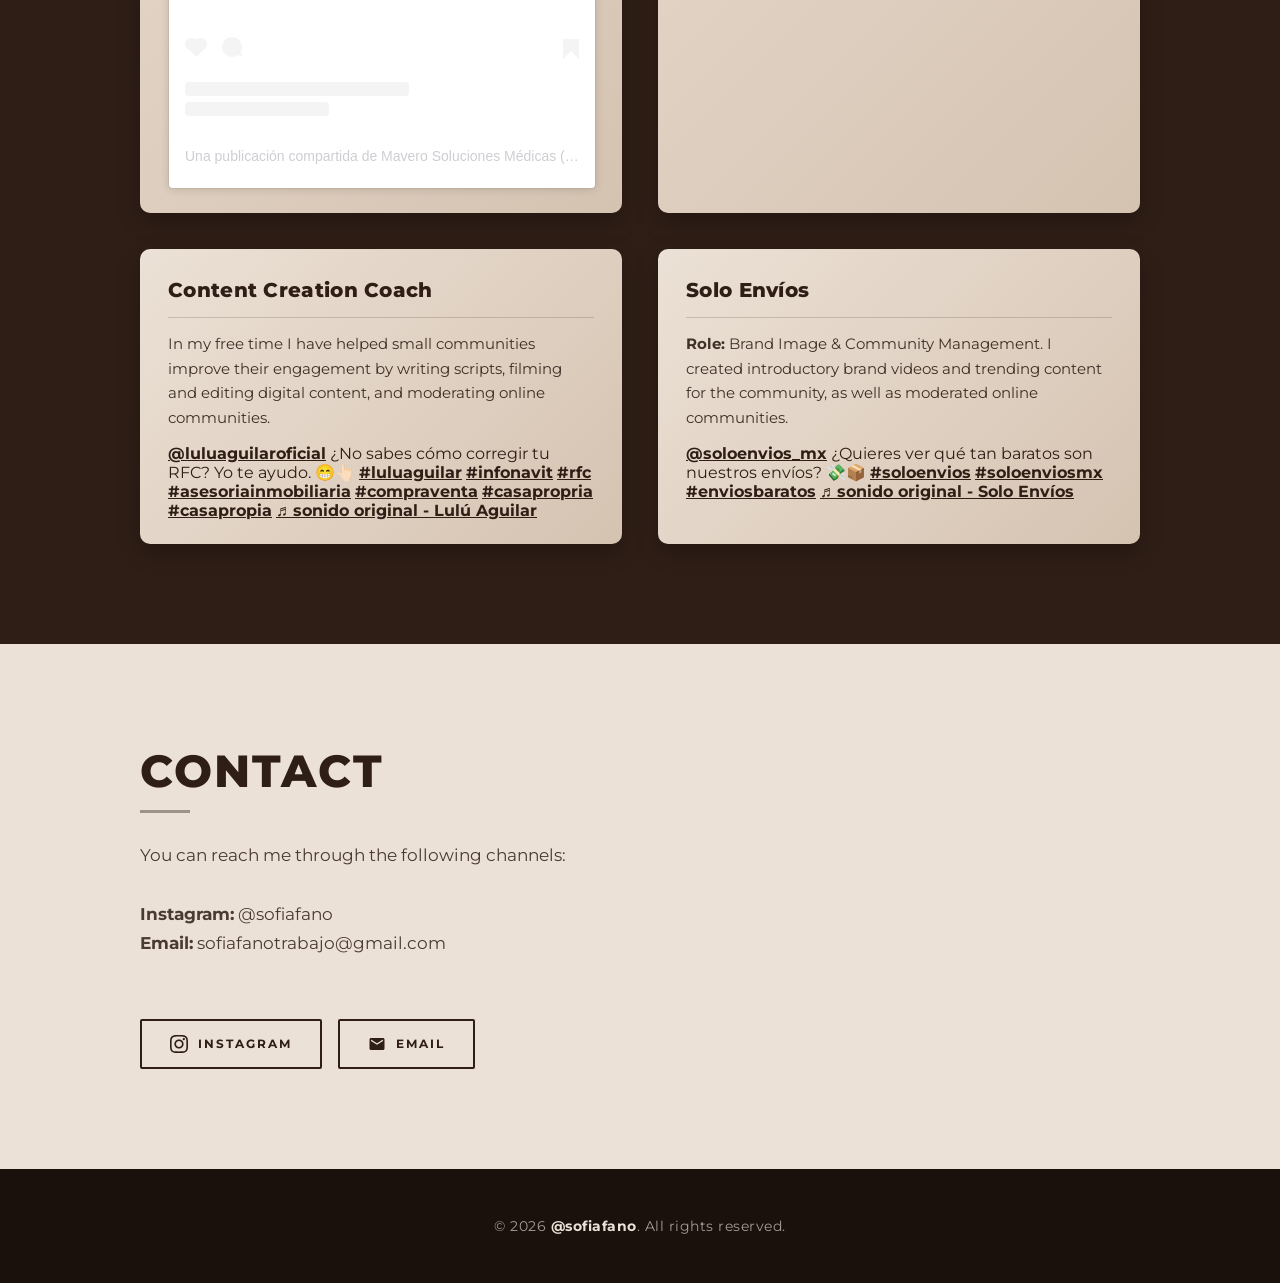
==== commit 238859d9: "change the skin pharmacy and add second video" ====
--- a/index-en.html
+++ b/index-en.html
@@ -52,15 +52,25 @@
                         <p><b>Role:</b> Content Creator.<br><br>
                         Developing creative concepts, writing scripts and keeping social media accounts on trend.<br>
                         I stood out by producing viral videos, growing the Instagram account from 300 to 4,000 followers and opening doors to new clients.</p>
-                        <blockquote class="instagram-media" data-instgrm-permalink="https://www.instagram.com/reel/DWCyEO7iiR0/?utm_source=ig_embed&amp;utm_campaign=loading" data-instgrm-version="14" style=" background:#FFF; border:0; border-radius:3px; box-shadow:0 0 1px 0 rgba(0,0,0,0.5),0 1px 10px 0 rgba(0,0,0,0.15); margin: 1px; max-width:540px; min-width:326px; padding:0; width:99.375%; width:-webkit-calc(100% - 2px); width:calc(100% - 2px);"><div style="padding:16px;"> <a href="https://www.instagram.com/reel/DWCyEO7iiR0/?utm_source=ig_embed&amp;utm_campaign=loading" style=" background:#FFFFFF; line-height:0; padding:0 0; text-align:center; text-decoration:none; width:100%;" target="_blank" rel="noopener noreferrer"> <div style=" display: flex; flex-direction: row; align-items: center;"> <div style="background-color: #F4F4F4; border-radius: 50%; flex-grow: 0; height: 40px; margin-right: 14px; width: 40px;"></div> <div style="display: flex; flex-direction: column; flex-grow: 1; justify-content: center;"> <div style=" background-color: #F4F4F4; border-radius: 4px; flex-grow: 0; height: 14px; margin-bottom: 6px; width: 100px;"></div> <div style=" background-color: #F4F4F4; border-radius: 4px; flex-grow: 0; height: 14px; width: 60px;"></div></div></div><div style="padding: 19% 0;"></div> <div style="display:block; height:50px; margin:0 auto 12px; width:50px;"><svg width="50px" height="50px" viewBox="0 0 60 60" version="1.1" xmlns="https://www.w3.org/2000/svg" xmlns:xlink="https://www.w3.org/1999/xlink"><g stroke="none" stroke-width="1" fill="none" fill-rule="evenodd"><g transform="translate(-511.000000, -20.000000)" fill="#000000"><g><path d="M556.869,30.41 C554.814,30.41 553.148,32.076 553.148,34.131 C553.148,36.186 554.814,37.852 556.869,37.852 C558.924,37.852 560.59,36.186 560.59,34.131 C560.59,32.076 558.924,30.41 556.869,30.41 M541,60.657 C535.114,60.657 530.342,55.887 530.342,50 C530.342,44.114 535.114,39.342 541,39.342 C546.887,39.342 551.658,44.114 551.658,50 C551.658,55.887 546.887,60.657 541,60.657 M541,33.886 C532.1,33.886 524.886,41.1 524.886,50 C524.886,58.899 532.1,66.113 541,66.113 C549.9,66.113 557.115,58.899 557.115,50 C557.115,41.1 549.9,33.886 541,33.886 M565.378,62.101 C565.244,65.022 564.756,66.606 564.346,67.663 C563.803,69.06 563.154,70.057 562.106,71.106 C561.058,72.155 560.06,72.803 558.662,73.347 C557.607,73.757 556.021,74.244 553.102,74.378 C549.944,74.521 548.997,74.552 541,74.552 C533.003,74.552 532.056,74.521 528.898,74.378 C525.979,74.244 524.393,73.757 523.338,73.347 C521.94,72.803 520.942,72.155 519.894,71.106 C518.846,70.057 518.197,69.06 517.654,67.663 C517.244,66.606 516.755,65.022 516.623,62.101 C516.479,58.943 516.448,57.996 516.448,50 C516.448,42.003 516.479,41.056 516.623,37.899 C516.755,34.978 517.244,33.391 517.654,32.338 C518.197,30.938 518.846,29.942 519.894,28.894 C520.942,27.846 521.94,27.196 523.338,26.654 C524.393,26.244 525.979,25.756 528.898,25.623 C532.057,25.479 533.004,25.448 541,25.448 C548.997,25.448 549.943,25.479 553.102,25.623 C556.021,25.756 557.607,26.244 558.662,26.654 C560.06,27.196 561.058,27.846 562.106,28.894 C563.154,29.942 563.803,30.938 564.346,32.338 C564.756,33.391 565.244,34.978 565.378,37.899 C565.522,41.056 565.552,42.003 565.552,50 C565.552,57.996 565.522,58.943 565.378,62.101 M570.82,37.631 C570.674,34.438 570.167,32.258 569.425,30.349 C568.659,28.377 567.633,26.702 565.965,25.035 C564.297,23.368 562.623,22.342 560.652,21.575 C558.743,20.834 556.562,20.326 553.369,20.18 C550.169,20.033 549.148,20 541,20 C532.853,20 531.831,20.033 528.631,20.18 C525.438,20.326 523.257,20.834 521.349,21.575 C519.376,22.342 517.703,23.368 516.035,25.035 C514.368,26.702 513.342,28.377 512.574,30.349 C511.834,32.258 511.326,34.438 511.181,37.631 C511.035,40.831 511,41.851 511,50 C511,58.147 511.035,59.17 511.181,62.369 C511.326,65.562 511.834,67.743 512.574,69.651 C513.342,71.625 514.368,73.296 516.035,74.965 C517.703,76.634 519.376,77.658 521.349,78.425 C523.257,79.167 525.438,79.673 528.631,79.82 C531.831,79.965 532.853,80.001 541,80.001 C549.148,80.001 550.169,79.965 553.369,79.82 C556.562,79.673 558.743,79.167 560.652,78.425 C562.623,77.658 564.297,76.634 565.965,74.965 C567.633,73.296 568.659,71.625 569.425,69.651 C570.167,67.743 570.674,65.562 570.82,62.369 C570.966,59.17 571,58.147 571,50 C571,41.851 570.966,40.831 570.82,37.631"></path></g></g></g></svg></div><div style="padding-top: 8px;"> <div style=" color:#3897f0; font-family:Arial,sans-serif; font-size:14px; font-style:normal; font-weight:550; line-height:18px;">View this post on Instagram</div></div><div style="padding: 12.5% 0;"></div> <div style="display: flex; flex-direction: row; margin-bottom: 14px; align-items: center;"><div> <div style="background-color: #F4F4F4; border-radius: 50%; height: 12.5px; width: 12.5px; transform: translateX(0px) translateY(7px);"></div> <div style="background-color: #F4F4F4; height: 12.5px; transform: rotate(-45deg) translateX(3px) translateY(1px); width: 12.5px; flex-grow: 0; margin-right: 14px; margin-left: 2px;"></div> <div style="background-color: #F4F4F4; border-radius: 50%; height: 12.5px; width: 12.5px; transform: translateX(9px) translateY(-18px);"></div></div><div style="margin-left: 8px;"> <div style=" background-color: #F4F4F4; border-radius: 50%; flex-grow: 0; height: 20px; width: 20px;"></div> <div style=" width: 0; height: 0; border-top: 2px solid transparent; border-left: 6px solid #f4f4f4; border-bottom: 2px solid transparent; transform: translateX(16px) translateY(-4px) rotate(30deg)"></div></div><div style="margin-left: auto;"> <div style=" width: 0px; border-top: 8px solid #F4F4F4; border-right: 8px solid transparent; transform: translateY(16px);"></div> <div style=" background-color: #F4F4F4; flex-grow: 0; height: 12px; width: 16px; transform: translateY(-4px);"></div> <div style=" width: 0; height: 0; border-top: 8px solid #F4F4F4; border-left: 8px solid transparent; transform: translateY(-4px) translateX(8px);"></div></div></div> <div style="display: flex; flex-direction: column; flex-grow: 1; justify-content: center; margin-bottom: 24px;"> <div style=" background-color: #F4F4F4; border-radius: 4px; flex-grow: 0; height: 14px; margin-bottom: 6px; width: 224px;"></div> <div style=" background-color: #F4F4F4; border-radius: 4px; flex-grow: 0; height: 14px; width: 144px;"></div></div></a><p style=" color:#c9c8cd; font-family:Arial,sans-serif; font-size:14px; line-height:17px; margin-bottom:0; margin-top:8px; overflow:hidden; padding:8px 0 7px; text-align:center; text-overflow:ellipsis; white-space:nowrap;"><a href="https://www.instagram.com/reel/DWCyEO7iiR0/?utm_source=ig_embed&amp;utm_campaign=loading" style=" color:#c9c8cd; font-family:Arial,sans-serif; font-size:14px; font-style:normal; font-weight:normal; line-height:17px; text-decoration:none;" target="_blank" rel="noopener noreferrer">A post shared by ¡Qué Cumple! (@quecumple.mx)</a></p></div></blockquote>
+                        <div class="reel-carousel">
+                            <button class="nav-btn prev" onclick="changeSlide(this, -1)">&#10094;</button>
+                            <div class="slide active">
+                                <blockquote class="instagram-media" data-instgrm-permalink="https://www.instagram.com/reel/DWCyEO7iiR0/?utm_source=ig_embed&amp;utm_campaign=loading" data-instgrm-version="14" style=" background:#FFF; border:0; border-radius:3px; box-shadow:0 0 1px 0 rgba(0,0,0,0.5),0 1px 10px 0 rgba(0,0,0,0.15); margin: 1px; max-width:540px; min-width:326px; padding:0; width:99.375%; width:-webkit-calc(100% - 2px); width:calc(100% - 2px);"><div style="padding:16px;"> <a href="https://www.instagram.com/reel/DWCyEO7iiR0/?utm_source=ig_embed&amp;utm_campaign=loading" style=" background:#FFFFFF; line-height:0; padding:0 0; text-align:center; text-decoration:none; width:100%;" target="_blank" rel="noopener noreferrer"> <div style=" display: flex; flex-direction: row; align-items: center;"> <div style="background-color: #F4F4F4; border-radius: 50%; flex-grow: 0; height: 40px; margin-right: 14px; width: 40px;"></div> <div style="display: flex; flex-direction: column; flex-grow: 1; justify-content: center;"> <div style=" background-color: #F4F4F4; border-radius: 4px; flex-grow: 0; height: 14px; margin-bottom: 6px; width: 100px;"></div> <div style=" background-color: #F4F4F4; border-radius: 4px; flex-grow: 0; height: 14px; width: 60px;"></div></div></div><div style="padding: 19% 0;"></div> <div style="display:block; height:50px; margin:0 auto 12px; width:50px;"><svg width="50px" height="50px" viewBox="0 0 60 60" version="1.1" xmlns="https://www.w3.org/2000/svg" xmlns:xlink="https://www.w3.org/1999/xlink"><g stroke="none" stroke-width="1" fill="none" fill-rule="evenodd"><g transform="translate(-511.000000, -20.000000)" fill="#000000"><g><path d="M556.869,30.41 C554.814,30.41 553.148,32.076 553.148,34.131 C553.148,36.186 554.814,37.852 556.869,37.852 C558.924,37.852 560.59,36.186 560.59,34.131 C560.59,32.076 558.924,30.41 556.869,30.41 M541,60.657 C535.114,60.657 530.342,55.887 530.342,50 C530.342,44.114 535.114,39.342 541,39.342 C546.887,39.342 551.658,44.114 551.658,50 C551.658,55.887 546.887,60.657 541,60.657 M541,33.886 C532.1,33.886 524.886,41.1 524.886,50 C524.886,58.899 532.1,66.113 541,66.113 C549.9,66.113 557.115,58.899 557.115,50 C557.115,41.1 549.9,33.886 541,33.886 M565.378,62.101 C565.244,65.022 564.756,66.606 564.346,67.663 C563.803,69.06 563.154,70.057 562.106,71.106 C561.058,72.155 560.06,72.803 558.662,73.347 C557.607,73.757 556.021,74.244 553.102,74.378 C549.944,74.521 548.997,74.552 541,74.552 C533.003,74.552 532.056,74.521 528.898,74.378 C525.979,74.244 524.393,73.757 523.338,73.347 C521.94,72.803 520.942,72.155 519.894,71.106 C518.846,70.057 518.197,69.06 517.654,67.663 C517.244,66.606 516.755,65.022 516.623,62.101 C516.479,58.943 516.448,57.996 516.448,50 C516.448,42.003 516.479,41.056 516.623,37.899 C516.755,34.978 517.244,33.391 517.654,32.338 C518.197,30.938 518.846,29.942 519.894,28.894 C520.942,27.846 521.94,27.196 523.338,26.654 C524.393,26.244 525.979,25.756 528.898,25.623 C532.057,25.479 533.004,25.448 541,25.448 C548.997,25.448 549.943,25.479 553.102,25.623 C556.021,25.756 557.607,26.244 558.662,26.654 C560.06,27.196 561.058,27.846 562.106,28.894 C563.154,29.942 563.803,30.938 564.346,32.338 C564.756,33.391 565.244,34.978 565.378,37.899 C565.522,41.056 565.552,42.003 565.552,50 C565.552,57.996 565.522,58.943 565.378,62.101 M570.82,37.631 C570.674,34.438 570.167,32.258 569.425,30.349 C568.659,28.377 567.633,26.702 565.965,25.035 C564.297,23.368 562.623,22.342 560.652,21.575 C558.743,20.834 556.562,20.326 553.369,20.18 C550.169,20.033 549.148,20 541,20 C532.853,20 531.831,20.033 528.631,20.18 C525.438,20.326 523.257,20.834 521.349,21.575 C519.376,22.342 517.703,23.368 516.035,25.035 C514.368,26.702 513.342,28.377 512.574,30.349 C511.834,32.258 511.326,34.438 511.181,37.631 C511.035,40.831 511,41.851 511,50 C511,58.147 511.035,59.17 511.181,62.369 C511.326,65.562 511.834,67.743 512.574,69.651 C513.342,71.625 514.368,73.296 516.035,74.965 C517.703,76.634 519.376,77.658 521.349,78.425 C523.257,79.167 525.438,79.673 528.631,79.82 C531.831,79.965 532.853,80.001 541,80.001 C549.148,80.001 550.169,79.965 553.369,79.82 C556.562,79.673 558.743,79.167 560.652,78.425 C562.623,77.658 564.297,76.634 565.965,74.965 C567.633,73.296 568.659,71.625 569.425,69.651 C570.167,67.743 570.674,65.562 570.82,62.369 C570.966,59.17 571,58.147 571,50 C571,41.851 570.966,40.831 570.82,37.631"></path></g></g></g></svg></div><div style="padding-top: 8px;"> <div style=" color:#3897f0; font-family:Arial,sans-serif; font-size:14px; font-style:normal; font-weight:550; line-height:18px;">View this post on Instagram</div></div><div style="padding: 12.5% 0;"></div> <div style="display: flex; flex-direction: row; margin-bottom: 14px; align-items: center;"><div> <div style="background-color: #F4F4F4; border-radius: 50%; height: 12.5px; width: 12.5px; transform: translateX(0px) translateY(7px);"></div> <div style="background-color: #F4F4F4; height: 12.5px; transform: rotate(-45deg) translateX(3px) translateY(1px); width: 12.5px; flex-grow: 0; margin-right: 14px; margin-left: 2px;"></div> <div style="background-color: #F4F4F4; border-radius: 50%; height: 12.5px; width: 12.5px; transform: translateX(9px) translateY(-18px);"></div></div><div style="margin-left: 8px;"> <div style=" background-color: #F4F4F4; border-radius: 50%; flex-grow: 0; height: 20px; width: 20px;"></div> <div style=" width: 0; height: 0; border-top: 2px solid transparent; border-left: 6px solid #f4f4f4; border-bottom: 2px solid transparent; transform: translateX(16px) translateY(-4px) rotate(30deg)"></div></div><div style="margin-left: auto;"> <div style=" width: 0px; border-top: 8px solid #F4F4F4; border-right: 8px solid transparent; transform: translateY(16px);"></div> <div style=" background-color: #F4F4F4; flex-grow: 0; height: 12px; width: 16px; transform: translateY(-4px);"></div> <div style=" width: 0; height: 0; border-top: 8px solid #F4F4F4; border-left: 8px solid transparent; transform: translateY(-4px) translateX(8px);"></div></div></div> <div style="display: flex; flex-direction: column; flex-grow: 1; justify-content: center; margin-bottom: 24px;"> <div style=" background-color: #F4F4F4; border-radius: 4px; flex-grow: 0; height: 14px; margin-bottom: 6px; width: 224px;"></div> <div style=" background-color: #F4F4F4; border-radius: 4px; flex-grow: 0; height: 14px; width: 144px;"></div></div></a><p style=" color:#c9c8cd; font-family:Arial,sans-serif; font-size:14px; line-height:17px; margin-bottom:0; margin-top:8px; overflow:hidden; padding:8px 0 7px; text-align:center; text-overflow:ellipsis; white-space:nowrap;"><a href="https://www.instagram.com/reel/DWCyEO7iiR0/?utm_source=ig_embed&amp;utm_campaign=loading" style=" color:#c9c8cd; font-family:Arial,sans-serif; font-size:14px; font-style:normal; font-weight:normal; line-height:17px; text-decoration:none;" target="_blank" rel="noopener noreferrer">A post shared by ¡Qué Cumple! (@quecumple.mx)</a></p></div></blockquote>
+                            </div>
+                            <div class="slide">
+                                <blockquote class="instagram-media" data-instgrm-permalink="https://www.instagram.com/reel/DbJC9xUChNK/?utm_source=ig_embed&amp;utm_campaign=loading" data-instgrm-version="14" style=" background:#FFF; border:0; border-radius:3px; box-shadow:0 0 1px 0 rgba(0,0,0,0.5),0 1px 10px 0 rgba(0,0,0,0.15); margin: 1px; max-width:540px; min-width:326px; padding:0; width:99.375%; width:-webkit-calc(100% - 2px); width:calc(100% - 2px);"><div style="padding:16px;"> <a href="https://www.instagram.com/reel/DbJC9xUChNK/?utm_source=ig_embed&amp;utm_campaign=loading" style=" background:#FFFFFF; line-height:0; padding:0 0; text-align:center; text-decoration:none; width:100%;" target="_blank" rel="noopener noreferrer"> <div style=" display: flex; flex-direction: row; align-items: center;"> <div style="background-color: #F4F4F4; border-radius: 50%; flex-grow: 0; height: 40px; margin-right: 14px; width: 40px;"></div> <div style="display: flex; flex-direction: column; flex-grow: 1; justify-content: center;"> <div style=" background-color: #F4F4F4; border-radius: 4px; flex-grow: 0; height: 14px; margin-bottom: 6px; width: 100px;"></div> <div style=" background-color: #F4F4F4; border-radius: 4px; flex-grow: 0; height: 14px; width: 60px;"></div></div></div><div style="padding: 19% 0;"></div> <div style="display:block; height:50px; margin:0 auto 12px; width:50px;"><svg width="50px" height="50px" viewBox="0 0 60 60" version="1.1" xmlns="https://www.w3.org/2000/svg" xmlns:xlink="https://www.w3.org/1999/xlink"><g stroke="none" stroke-width="1" fill="none" fill-rule="evenodd"><g transform="translate(-511.000000, -20.000000)" fill="#000000"><g><path d="M556.869,30.41 C554.814,30.41 553.148,32.076 553.148,34.131 C553.148,36.186 554.814,37.852 556.869,37.852 C558.924,37.852 560.59,36.186 560.59,34.131 C560.59,32.076 558.924,30.41 556.869,30.41 M541,60.657 C535.114,60.657 530.342,55.887 530.342,50 C530.342,44.114 535.114,39.342 541,39.342 C546.887,39.342 551.658,44.114 551.658,50 C551.658,55.887 546.887,60.657 541,60.657 M541,33.886 C532.1,33.886 524.886,41.1 524.886,50 C524.886,58.899 532.1,66.113 541,66.113 C549.9,66.113 557.115,58.899 557.115,50 C557.115,41.1 549.9,33.886 541,33.886 M565.378,62.101 C565.244,65.022 564.756,66.606 564.346,67.663 C563.803,69.06 563.154,70.057 562.106,71.106 C561.058,72.155 560.06,72.803 558.662,73.347 C557.607,73.757 556.021,74.244 553.102,74.378 C549.944,74.521 548.997,74.552 541,74.552 C533.003,74.552 532.056,74.521 528.898,74.378 C525.979,74.244 524.393,73.757 523.338,73.347 C521.94,72.803 520.942,72.155 519.894,71.106 C518.846,70.057 518.197,69.06 517.654,67.663 C517.244,66.606 516.755,65.022 516.623,62.101 C516.479,58.943 516.448,57.996 516.448,50 C516.448,42.003 516.479,41.056 516.623,37.899 C516.755,34.978 517.244,33.391 517.654,32.338 C518.197,30.938 518.846,29.942 519.894,28.894 C520.942,27.846 521.94,27.196 523.338,26.654 C524.393,26.244 525.979,25.756 528.898,25.623 C532.057,25.479 533.004,25.448 541,25.448 C548.997,25.448 549.943,25.479 553.102,25.623 C556.021,25.756 557.607,26.244 558.662,26.654 C560.06,27.196 561.058,27.846 562.106,28.894 C563.154,29.942 563.803,30.938 564.346,32.338 C564.756,33.391 565.244,34.978 565.378,37.899 C565.522,41.056 565.552,42.003 565.552,50 C565.552,57.996 565.522,58.943 565.378,62.101 M570.82,37.631 C570.674,34.438 570.167,32.258 569.425,30.349 C568.659,28.377 567.633,26.702 565.965,25.035 C564.297,23.368 562.623,22.342 560.652,21.575 C558.743,20.834 556.562,20.326 553.369,20.18 C550.169,20.033 549.148,20 541,20 C532.853,20 531.831,20.033 528.631,20.18 C525.438,20.326 523.257,20.834 521.349,21.575 C519.376,22.342 517.703,23.368 516.035,25.035 C514.368,26.702 513.342,28.377 512.574,30.349 C511.834,32.258 511.326,34.438 511.181,37.631 C511.035,40.831 511,41.851 511,50 C511,58.147 511.035,59.17 511.181,62.369 C511.326,65.562 511.834,67.743 512.574,69.651 C513.342,71.625 514.368,73.296 516.035,74.965 C517.703,76.634 519.376,77.658 521.349,78.425 C523.257,79.167 525.438,79.673 528.631,79.82 C531.831,79.965 532.853,80.001 541,80.001 C549.148,80.001 550.169,79.965 553.369,79.82 C556.562,79.673 558.743,79.167 560.652,78.425 C562.623,77.658 564.297,76.634 565.965,74.965 C567.633,73.296 568.659,71.625 569.425,69.651 C570.167,67.743 570.674,65.562 570.82,62.369 C570.966,59.17 571,58.147 571,50 C571,41.851 570.966,40.831 570.82,37.631"></path></g></g></g></svg></div><div style="padding-top: 8px;"> <div style=" color:#3897f0; font-family:Arial,sans-serif; font-size:14px; font-style:normal; font-weight:550; line-height:18px;">View this post on Instagram</div></div><div style="padding: 12.5% 0;"></div> <div style="display: flex; flex-direction: row; margin-bottom: 14px; align-items: center;"><div> <div style="background-color: #F4F4F4; border-radius: 50%; height: 12.5px; width: 12.5px; transform: translateX(0px) translateY(7px);"></div> <div style="background-color: #F4F4F4; height: 12.5px; transform: rotate(-45deg) translateX(3px) translateY(1px); width: 12.5px; flex-grow: 0; margin-right: 14px; margin-left: 2px;"></div> <div style="background-color: #F4F4F4; border-radius: 50%; height: 12.5px; width: 12.5px; transform: translateX(9px) translateY(-18px);"></div></div><div style="margin-left: 8px;"> <div style=" background-color: #F4F4F4; border-radius: 50%; flex-grow: 0; height: 20px; width: 20px;"></div> <div style=" width: 0; height: 0; border-top: 2px solid transparent; border-left: 6px solid #f4f4f4; border-bottom: 2px solid transparent; transform: translateX(16px) translateY(-4px) rotate(30deg)"></div></div><div style="margin-left: auto;"> <div style=" width: 0px; border-top: 8px solid #F4F4F4; border-right: 8px solid transparent; transform: translateY(16px);"></div> <div style=" background-color: #F4F4F4; flex-grow: 0; height: 12px; width: 16px; transform: translateY(-4px);"></div> <div style=" width: 0; height: 0; border-top: 8px solid #F4F4F4; border-left: 8px solid transparent; transform: translateY(-4px) translateX(8px);"></div></div></div> <div style="display: flex; flex-direction: column; flex-grow: 1; justify-content: center; margin-bottom: 24px;"> <div style=" background-color: #F4F4F4; border-radius: 4px; flex-grow: 0; height: 14px; margin-bottom: 6px; width: 224px;"></div> <div style=" background-color: #F4F4F4; border-radius: 4px; flex-grow: 0; height: 14px; width: 144px;"></div></div></a><p style=" color:#c9c8cd; font-family:Arial,sans-serif; font-size:14px; line-height:17px; margin-bottom:0; margin-top:8px; overflow:hidden; padding:8px 0 7px; text-align:center; text-overflow:ellipsis; white-space:nowrap;"><a href="https://www.instagram.com/reel/DbJC9xUChNK/?utm_source=ig_embed&amp;utm_campaign=loading" style=" color:#c9c8cd; font-family:Arial,sans-serif; font-size:14px; font-style:normal; font-weight:normal; line-height:17px; text-decoration:none;" target="_blank" rel="noopener noreferrer">View this post on Instagram</a></p></div></blockquote>
+                            </div>
+                            <button class="nav-btn next" onclick="changeSlide(this, 1)">&#10095;</button>
+                        </div>
                     </div>
                 </div>
                 <div class="project-card">
                     <div class="card-content">
-                        <h4>The Skin Pharmacy</h4>
-                        <p><b>Role:</b> Community Manager.<br><br>
-                        I led the digital strategy along with design creation, video production and brand activation events in the dermatological industry, while maintaining active communication with the community.</p>
-                        <blockquote class="instagram-media" data-instgrm-permalink="https://www.instagram.com/reel/DPNUePBDRLW/?utm_source=ig_embed&amp;utm_campaign=loading" data-instgrm-version="14" style=" background:#FFF; border:0; border-radius:3px; box-shadow:0 0 1px 0 rgba(0,0,0,0.5),0 1px 10px 0 rgba(0,0,0,0.15); margin: 1px; max-width:540px; min-width:326px; padding:0; width:99.375%; width:-webkit-calc(100% - 2px); width:calc(100% - 2px);"><div style="padding:16px;"> <a href="https://www.instagram.com/reel/DPNUePBDRLW/?utm_source=ig_embed&amp;utm_campaign=loading" style=" background:#FFFFFF; line-height:0; padding:0 0; text-align:center; text-decoration:none; width:100%;" target="_blank" rel="noopener noreferrer"> <div style=" display: flex; flex-direction: row; align-items: center;"> <div style="background-color: #F4F4F4; border-radius: 50%; flex-grow: 0; height: 40px; margin-right: 14px; width: 40px;"></div> <div style="display: flex; flex-direction: column; flex-grow: 1; justify-content: center;"> <div style=" background-color: #F4F4F4; border-radius: 4px; flex-grow: 0; height: 14px; margin-bottom: 6px; width: 100px;"></div> <div style=" background-color: #F4F4F4; border-radius: 4px; flex-grow: 0; height: 14px; width: 60px;"></div></div></div><div style="padding: 19% 0;"></div> <div style="display:block; height:50px; margin:0 auto 12px; width:50px;"><svg width="50px" height="50px" viewBox="0 0 60 60" version="1.1" xmlns="https://www.w3.org/2000/svg" xmlns:xlink="https://www.w3.org/1999/xlink"><g stroke="none" stroke-width="1" fill="none" fill-rule="evenodd"><g transform="translate(-511.000000, -20.000000)" fill="#000000"><g><path d="M556.869,30.41 C554.814,30.41 553.148,32.076 553.148,34.131 C553.148,36.186 554.814,37.852 556.869,37.852 C558.924,37.852 560.59,36.186 560.59,34.131 C560.59,32.076 558.924,30.41 556.869,30.41 M541,60.657 C535.114,60.657 530.342,55.887 530.342,50 C530.342,44.114 535.114,39.342 541,39.342 C546.887,39.342 551.658,44.114 551.658,50 C551.658,55.887 546.887,60.657 541,60.657 M541,33.886 C532.1,33.886 524.886,41.1 524.886,50 C524.886,58.899 532.1,66.113 541,66.113 C549.9,66.113 557.115,58.899 557.115,50 C557.115,41.1 549.9,33.886 541,33.886 M565.378,62.101 C565.244,65.022 564.756,66.606 564.346,67.663 C563.803,69.06 563.154,70.057 562.106,71.106 C561.058,72.155 560.06,72.803 558.662,73.347 C557.607,73.757 556.021,74.244 553.102,74.378 C549.944,74.521 548.997,74.552 541,74.552 C533.003,74.552 532.056,74.521 528.898,74.378 C525.979,74.244 524.393,73.757 523.338,73.347 C521.94,72.803 520.942,72.155 519.894,71.106 C518.846,70.057 518.197,69.06 517.654,67.663 C517.244,66.606 516.755,65.022 516.623,62.101 C516.479,58.943 516.448,57.996 516.448,50 C516.448,42.003 516.479,41.056 516.623,37.899 C516.755,34.978 517.244,33.391 517.654,32.338 C518.197,30.938 518.846,29.942 519.894,28.894 C520.942,27.846 521.94,27.196 523.338,26.654 C524.393,26.244 525.979,25.756 528.898,25.623 C532.057,25.479 533.004,25.448 541,25.448 C548.997,25.448 549.943,25.479 553.102,25.623 C556.021,25.756 557.607,26.244 558.662,26.654 C560.06,27.196 561.058,27.846 562.106,28.894 C563.154,29.942 563.803,30.938 564.346,32.338 C564.756,33.391 565.244,34.978 565.378,37.899 C565.522,41.056 565.552,42.003 565.552,50 C565.552,57.996 565.522,58.943 565.378,62.101 M570.82,37.631 C570.674,34.438 570.167,32.258 569.425,30.349 C568.659,28.377 567.633,26.702 565.965,25.035 C564.297,23.368 562.623,22.342 560.652,21.575 C558.743,20.834 556.562,20.326 553.369,20.18 C550.169,20.033 549.148,20 541,20 C532.853,20 531.831,20.033 528.631,20.18 C525.438,20.326 523.257,20.834 521.349,21.575 C519.376,22.342 517.703,23.368 516.035,25.035 C514.368,26.702 513.342,28.377 512.574,30.349 C511.834,32.258 511.326,34.438 511.181,37.631 C511.035,40.831 511,41.851 511,50 C511,58.147 511.035,59.17 511.181,62.369 C511.326,65.562 511.834,67.743 512.574,69.651 C513.342,71.625 514.368,73.296 516.035,74.965 C517.703,76.634 519.376,77.658 521.349,78.425 C523.257,79.167 525.438,79.673 528.631,79.82 C531.831,79.965 532.853,80.001 541,80.001 C549.148,80.001 550.169,79.965 553.369,79.82 C556.562,79.673 558.743,79.167 560.652,78.425 C562.623,77.658 564.297,76.634 565.965,74.965 C567.633,73.296 568.659,71.625 569.425,69.651 C570.167,67.743 570.674,65.562 570.82,62.369 C570.966,59.17 571,58.147 571,50 C571,41.851 570.966,40.831 570.82,37.631"></path></g></g></g></svg></div><div style="padding-top: 8px;"> <div style=" color:#3897f0; font-family:Arial,sans-serif; font-size:14px; font-style:normal; font-weight:550; line-height:18px;">View this post on Instagram</div></div><div style="padding: 12.5% 0;"></div> <div style="display: flex; flex-direction: row; margin-bottom: 14px; align-items: center;"><div> <div style="background-color: #F4F4F4; border-radius: 50%; height: 12.5px; width: 12.5px; transform: translateX(0px) translateY(7px);"></div> <div style="background-color: #F4F4F4; height: 12.5px; transform: rotate(-45deg) translateX(3px) translateY(1px); width: 12.5px; flex-grow: 0; margin-right: 14px; margin-left: 2px;"></div> <div style="background-color: #F4F4F4; border-radius: 50%; height: 12.5px; width: 12.5px; transform: translateX(9px) translateY(-18px);"></div></div><div style="margin-left: 8px;"> <div style=" background-color: #F4F4F4; border-radius: 50%; flex-grow: 0; height: 20px; width: 20px;"></div> <div style=" width: 0; height: 0; border-top: 2px solid transparent; border-left: 6px solid #f4f4f4; border-bottom: 2px solid transparent; transform: translateX(16px) translateY(-4px) rotate(30deg)"></div></div><div style="margin-left: auto;"> <div style=" width: 0px; border-top: 8px solid #F4F4F4; border-right: 8px solid transparent; transform: translateY(16px);"></div> <div style=" background-color: #F4F4F4; flex-grow: 0; height: 12px; width: 16px; transform: translateY(-4px);"></div> <div style=" width: 0; height: 0; border-top: 8px solid #F4F4F4; border-left: 8px solid transparent; transform: translateY(-4px) translateX(8px);"></div></div></div> <div style="display: flex; flex-direction: column; flex-grow: 1; justify-content: center; margin-bottom: 24px;"> <div style=" background-color: #F4F4F4; border-radius: 4px; flex-grow: 0; height: 14px; margin-bottom: 6px; width: 224px;"></div> <div style=" background-color: #F4F4F4; border-radius: 4px; flex-grow: 0; height: 14px; width: 144px;"></div></div></a><p style=" color:#c9c8cd; font-family:Arial,sans-serif; font-size:14px; line-height:17px; margin-bottom:0; margin-top:8px; overflow:hidden; padding:8px 0 7px; text-align:center; text-overflow:ellipsis; white-space:nowrap;"><a href="https://www.instagram.com/reel/DPNUePBDRLW/?utm_source=ig_embed&amp;utm_campaign=loading" style=" color:#c9c8cd; font-family:Arial,sans-serif; font-size:14px; font-style:normal; font-weight:normal; line-height:17px; text-decoration:none;" target="_blank" rel="noopener noreferrer">A post shared by Rougj México (@rougjmexico)</a></p></div></blockquote>
+                        <h4>UGC Creator</h4>
+                        <p>Working directly with brands to create audiovisual content for social media platforms such as Instagram, Facebook, TikTok and YouTube Shorts.</p>
+                        <div class="youtube-short">
+                            <iframe src="https://www.youtube.com/embed/7LJszZN5EmI" title="YouTube Short" loading="lazy" frameborder="0" allow="accelerometer; autoplay; clipboard-write; encrypted-media; gyroscope; picture-in-picture; web-share" allowfullscreen></iframe>
+                        </div>
                     </div>
                 </div>
                 <div class="project-card">
--- a/css/style.css
+++ b/css/style.css
@@ -1,511 +1,527 @@
-@import url('https://fonts.googleapis.com/css2?family=Montserrat:wght@400;700;800&family=Dancing+Script:wght@400;600;700&display=swap');
-
-:root {
-    --dark:       #150e09;
-    --brown:      #2e1e16;
-    --cream:      #ece1d6;
-    --cream-dark: #d5c3b1;
-    --footer-bg:  #1a110c;
-    --muted:      #a69b93;
-}
-
-* {
-    margin: 0;
-    padding: 0;
-    box-sizing: border-box;
-}
-
-html {
-    scroll-behavior: smooth;
-}
-
-body {
-    background-color: var(--dark);
-    font-family: 'Montserrat', sans-serif;
-    color: #ffffff;
-    overflow-x: hidden;
-}
-
-/* --- Navigation --- */
-
-.site-nav {
-    position: sticky;
-    top: 0;
-    z-index: 100;
-    background-color: var(--footer-bg);
-    padding: 0 40px;
-    display: flex;
-    align-items: center;
-    justify-content: space-between;
-    height: 58px;
-    box-shadow: 0 2px 16px rgba(0, 0, 0, 0.5);
-}
-
-.nav-brand {
-    font-family: 'Dancing Script', cursive;
-    font-size: 1.5rem;
-    color: var(--cream);
-    text-decoration: none;
-    font-weight: 600;
-}
-
-.nav-links {
-    list-style: none;
-    display: flex;
-    gap: 36px;
-}
-
-.nav-links a {
-    color: var(--muted);
-    text-decoration: none;
-    font-size: 0.72rem;
-    font-weight: 700;
-    letter-spacing: 2px;
-    text-transform: uppercase;
-    transition: color 0.2s ease;
-    position: relative;
-}
-
-.nav-links a::after {
-    content: '';
-    position: absolute;
-    bottom: -4px;
-    left: 0;
-    width: 0;
-    height: 1.5px;
-    background-color: var(--cream);
-    transition: width 0.25s ease;
-}
-
-.nav-links a:hover {
-    color: var(--cream);
-}
-
-.nav-links a:hover::after {
-    width: 100%;
-}
-
-/* --- Hero --- */
-
-.hero {
-    width: 100%;
-    min-height: 100vh;
-    display: flex;
-    justify-content: center;
-    align-items: center;
-    padding: 60px 20px;
-    background-color: var(--brown);
-}
-
-.hero-inner {
-    width: 100%;
-    max-width: 850px;
-    height: auto;
-    aspect-ratio: 1 / 1.3;
-    background: linear-gradient(to bottom, var(--cream) 48%, var(--brown) 48%);
-    position: relative;
-    box-shadow: 0 25px 60px rgba(0, 0, 0, 0.55);
-    animation: fadeUp 0.9s ease both;
-}
-
-.top-text {
-    position: absolute;
-    top: 8%;
-    right: 8%;
-    width: 50%;
-    text-align: right;
-    color: var(--brown);
-}
-
-.top-text-border {
-    position: absolute;
-    top: -20px;
-    left: -30px;
-    width: 120px;
-    height: 150%;
-    border-top: 1.5px solid var(--brown);
-    border-left: 1.5px solid var(--brown);
-    z-index: 1;
-}
-
-.top-text h1 {
-    font-family: 'Dancing Script', cursive;
-    font-size: 4.5rem;
-    font-weight: 700;
-    line-height: 1.1;
-    margin-bottom: 10px;
-    position: relative;
-    z-index: 2;
-}
-
-.top-text h2 {
-    font-size: 1.1rem;
-    font-weight: 400;
-    letter-spacing: 3px;
-    margin-bottom: 15px;
-    position: relative;
-    z-index: 2;
-}
-
-.top-text p {
-    font-size: 0.8rem;
-    line-height: 1.6;
-    position: relative;
-    z-index: 2;
-}
-
-.side-text {
-    position: absolute;
-    top: 39%;
-    right: 8%;
-    width: 30%;
-    text-align: right;
-    color: var(--brown);
-    font-size: 0.8rem;
-    line-height: 1.5;
-}
-
-.main-image {
-    position: absolute;
-    top: 32%;
-    left: 8%;
-    width: 45%;
-    height: 42%;
-    object-fit: cover;
-    z-index: 5;
-    box-shadow: 0 15px 30px rgba(0, 0, 0, 0.4);
-    transition: box-shadow 0.3s ease, transform 0.3s ease;
-}
-
-.main-image:hover {
-    transform: translateY(-5px);
-    box-shadow: 0 25px 50px rgba(0, 0, 0, 0.6);
-}
-
-.bottom-text {
-    position: absolute;
-    bottom: 10%;
-    left: 8%;
-    color: var(--cream);
-}
-
-.bottom-text h1 {
-    font-size: 5rem;
-    font-weight: 800;
-    text-transform: uppercase;
-    letter-spacing: 1px;
-    position: relative;
-    z-index: 2;
-}
-
-.bottom-text-border {
-    position: absolute;
-    bottom: -20px;
-    right: -30px;
-    width: 150px;
-    height: 80px;
-    border-bottom: 1.5px solid var(--cream);
-    border-right: 1.5px solid var(--cream);
-    z-index: 1;
-}
-
-/* --- Global links --- */
-
-a {
-    font-weight: bold;
-    color: inherit;
-    text-decoration: underline;
-}
-
-/* --- Sections --- */
-
-.category-section {
-    width: 100%;
-    padding: 100px 20px;
-    scroll-margin-top: 58px;
-}
-
-.section-container {
-    max-width: 1000px;
-    margin: 0 auto;
-}
-
-.section-dark {
-    background-color: var(--brown);
-    color: #ffffff;
-}
-
-.section-light {
-    background-color: var(--cream);
-    color: var(--brown);
-}
-
-.category-section h3 {
-    font-size: 2.8rem;
-    font-weight: 800;
-    text-transform: uppercase;
-    letter-spacing: 2px;
-    margin-bottom: 15px;
-    position: relative;
-}
-
-.category-section h3::after {
-    content: '';
-    display: block;
-    width: 50px;
-    height: 3px;
-    background-color: currentColor;
-    margin-top: 12px;
-    opacity: 0.4;
-}
-
-.category-intro {
-    font-size: 1.05rem;
-    font-weight: 400;
-    margin-top: 28px;
-    margin-bottom: 60px;
-    opacity: 0.85;
-    line-height: 1.75;
-    max-width: 820px;
-}
-
-/* --- Project cards --- */
-
-.projects-grid {
-    display: grid;
-    grid-template-columns: repeat(auto-fit, minmax(340px, 1fr));
-    gap: 36px;
-}
-
-.project-card {
-    border-radius: 10px;
-    overflow: hidden;
-    box-shadow: 0 8px 24px rgba(0, 0, 0, 0.22);
-    transition: transform 0.3s ease, box-shadow 0.3s ease;
-    background: linear-gradient(135deg, var(--cream) 0%, var(--cream-dark) 100%);
-}
-
-.project-card:hover {
-    transform: translateY(-8px);
-    box-shadow: 0 22px 44px rgba(0, 0, 0, 0.4);
-}
-
-.card-content {
-    padding: 28px 28px 24px;
-    color: var(--brown);
-    display: flex;
-    flex-direction: column;
-    gap: 14px;
-}
-
-.card-content h4 {
-    font-size: 1.25rem;
-    font-weight: 800;
-    letter-spacing: 0.3px;
-    line-height: 1.3;
-    padding-bottom: 14px;
-    border-bottom: 1.5px solid rgba(46, 30, 22, 0.18);
-}
-
-.card-content p {
-    font-size: 0.93rem;
-    line-height: 1.65;
-    opacity: 0.9;
-}
-
-/* --- Contact --- */
-
-.contact-links {
-    display: flex;
-    gap: 16px;
-    margin-top: 40px;
-    flex-wrap: wrap;
-}
-
-.contact-btn {
-    display: inline-flex;
-    align-items: center;
-    gap: 10px;
-    padding: 14px 28px;
-    border: 2px solid var(--brown);
-    color: var(--brown);
-    text-decoration: none;
-    font-size: 0.78rem;
-    font-weight: 700;
-    letter-spacing: 2px;
-    text-transform: uppercase;
-    border-radius: 2px;
-    transition: background-color 0.22s ease, color 0.22s ease;
-}
-
-.contact-btn:hover {
-    background-color: var(--brown);
-    color: var(--cream);
-}
-
-.contact-btn svg {
-    width: 18px;
-    height: 18px;
-    fill: currentColor;
-    flex-shrink: 0;
-}
-
-/* --- Footer --- */
-
-footer {
-    text-align: center;
-    padding: 48px;
-    background-color: var(--footer-bg);
-    color: var(--muted);
-    font-size: 0.88rem;
-    letter-spacing: 0.5px;
-}
-
-footer a {
-    color: var(--cream);
-    text-decoration: none;
-    font-weight: 700;
-}
-
-footer a:hover {
-    opacity: 0.75;
-}
-
-/* --- Animations --- */
-
-@keyframes fadeUp {
-    from {
-        opacity: 0;
-        transform: translateY(28px);
-    }
-    to {
-        opacity: 1;
-        transform: translateY(0);
-    }
-}
-
-/* --- Responsive --- */
-
-@media (max-width: 768px) {
-    .site-nav {
-        padding: 0 20px;
-    }
-
-    .nav-links {
-        gap: 20px;
-    }
-
-    .hero {
-        padding: 40px 20px;
-    }
-
-    .hero-inner {
-        aspect-ratio: auto;
-        padding: 40px 24px 100px;
-        background: linear-gradient(to bottom, var(--cream) 55%, var(--brown) 55%);
-    }
-
-    .top-text,
-    .main-image,
-    .bottom-text {
-        position: relative;
-        top: auto;
-        right: auto;
-        left: auto;
-        bottom: auto;
-        width: 100%;
-        text-align: center;
-    }
-
-    .side-text {
-        display: none;
-    }
-
-    .top-text-border,
-    .bottom-text-border {
-        display: none;
-    }
-
-    .top-text h1 {
-        font-size: 3.2rem;
-    }
-
-    .main-image {
-        height: 280px;
-        margin: 28px auto;
-        display: block;
-    }
-
-    .bottom-text h1 {
-        font-size: 2.8rem;
-        margin-top: 24px;
-    }
-
-    .category-section {
-        padding: 70px 20px;
-    }
-
-    .category-section h3 {
-        font-size: 2rem;
-    }
-
-    .projects-grid {
-        grid-template-columns: 1fr;
-    }
-
-    .contact-links {
-        flex-direction: column;
-        align-items: flex-start;
-    }
-}
-
-@media (max-width: 480px) {
-    .nav-links {
-        gap: 14px;
-    }
-
-    .nav-links a {
-        font-size: 0.65rem;
-        letter-spacing: 1px;
-    }
-}
-
-/* Ajuste responsivo para embeds de Instagram y TikTok */
-.instagram-media,
-.tiktok-embed {
-    min-width: 100% !important;
-    max-width: 100% !important;
-}
-
-/* Carrusel de reels para mostrar varios a la vez */
-
-.reel-carousel {
-    display: flex;
-    align-items: center;
-    justify-content: center;
-    position: relative;
-    gap: 10px;
-}
-
-.slide {
-    display: none;
-    width: 100%;
-}
-
-.slide.active {
-    display: block;
-}
-
-.nav-btn {
-    background-color: transparent;
-    border: none;
-    font-size: 24px;
-    cursor: pointer;
-    padding: 10px;
-    color: #333;
-    transition: transform 0.2s;
-}
-
-.nav-btn:hover {
-    transform: scale(1.2);
+@import url('https://fonts.googleapis.com/css2?family=Montserrat:wght@400;700;800&family=Dancing+Script:wght@400;600;700&display=swap');
+
+:root {
+    --dark:       #150e09;
+    --brown:      #2e1e16;
+    --cream:      #ece1d6;
+    --cream-dark: #d5c3b1;
+    --footer-bg:  #1a110c;
+    --muted:      #a69b93;
+}
+
+* {
+    margin: 0;
+    padding: 0;
+    box-sizing: border-box;
+}
+
+html {
+    scroll-behavior: smooth;
+}
+
+body {
+    background-color: var(--dark);
+    font-family: 'Montserrat', sans-serif;
+    color: #ffffff;
+    overflow-x: hidden;
+}
+
+/* --- Navigation --- */
+
+.site-nav {
+    position: sticky;
+    top: 0;
+    z-index: 100;
+    background-color: var(--footer-bg);
+    padding: 0 40px;
+    display: flex;
+    align-items: center;
+    justify-content: space-between;
+    height: 58px;
+    box-shadow: 0 2px 16px rgba(0, 0, 0, 0.5);
+}
+
+.nav-brand {
+    font-family: 'Dancing Script', cursive;
+    font-size: 1.5rem;
+    color: var(--cream);
+    text-decoration: none;
+    font-weight: 600;
+}
+
+.nav-links {
+    list-style: none;
+    display: flex;
+    gap: 36px;
+}
+
+.nav-links a {
+    color: var(--muted);
+    text-decoration: none;
+    font-size: 0.72rem;
+    font-weight: 700;
+    letter-spacing: 2px;
+    text-transform: uppercase;
+    transition: color 0.2s ease;
+    position: relative;
+}
+
+.nav-links a::after {
+    content: '';
+    position: absolute;
+    bottom: -4px;
+    left: 0;
+    width: 0;
+    height: 1.5px;
+    background-color: var(--cream);
+    transition: width 0.25s ease;
+}
+
+.nav-links a:hover {
+    color: var(--cream);
+}
+
+.nav-links a:hover::after {
+    width: 100%;
+}
+
+/* --- Hero --- */
+
+.hero {
+    width: 100%;
+    min-height: 100vh;
+    display: flex;
+    justify-content: center;
+    align-items: center;
+    padding: 60px 20px;
+    background-color: var(--brown);
+}
+
+.hero-inner {
+    width: 100%;
+    max-width: 850px;
+    height: auto;
+    aspect-ratio: 1 / 1.3;
+    background: linear-gradient(to bottom, var(--cream) 48%, var(--brown) 48%);
+    position: relative;
+    box-shadow: 0 25px 60px rgba(0, 0, 0, 0.55);
+    animation: fadeUp 0.9s ease both;
+}
+
+.top-text {
+    position: absolute;
+    top: 8%;
+    right: 8%;
+    width: 50%;
+    text-align: right;
+    color: var(--brown);
+}
+
+.top-text-border {
+    position: absolute;
+    top: -20px;
+    left: -30px;
+    width: 120px;
+    height: 150%;
+    border-top: 1.5px solid var(--brown);
+    border-left: 1.5px solid var(--brown);
+    z-index: 1;
+}
+
+.top-text h1 {
+    font-family: 'Dancing Script', cursive;
+    font-size: 4.5rem;
+    font-weight: 700;
+    line-height: 1.1;
+    margin-bottom: 10px;
+    position: relative;
+    z-index: 2;
+}
+
+.top-text h2 {
+    font-size: 1.1rem;
+    font-weight: 400;
+    letter-spacing: 3px;
+    margin-bottom: 15px;
+    position: relative;
+    z-index: 2;
+}
+
+.top-text p {
+    font-size: 0.8rem;
+    line-height: 1.6;
+    position: relative;
+    z-index: 2;
+}
+
+.side-text {
+    position: absolute;
+    top: 39%;
+    right: 8%;
+    width: 30%;
+    text-align: right;
+    color: var(--brown);
+    font-size: 0.8rem;
+    line-height: 1.5;
+}
+
+.main-image {
+    position: absolute;
+    top: 32%;
+    left: 8%;
+    width: 45%;
+    height: 42%;
+    object-fit: cover;
+    z-index: 5;
+    box-shadow: 0 15px 30px rgba(0, 0, 0, 0.4);
+    transition: box-shadow 0.3s ease, transform 0.3s ease;
+}
+
+.main-image:hover {
+    transform: translateY(-5px);
+    box-shadow: 0 25px 50px rgba(0, 0, 0, 0.6);
+}
+
+.bottom-text {
+    position: absolute;
+    bottom: 10%;
+    left: 8%;
+    color: var(--cream);
+}
+
+.bottom-text h1 {
+    font-size: 5rem;
+    font-weight: 800;
+    text-transform: uppercase;
+    letter-spacing: 1px;
+    position: relative;
+    z-index: 2;
+}
+
+.bottom-text-border {
+    position: absolute;
+    bottom: -20px;
+    right: -30px;
+    width: 150px;
+    height: 80px;
+    border-bottom: 1.5px solid var(--cream);
+    border-right: 1.5px solid var(--cream);
+    z-index: 1;
+}
+
+/* --- Global links --- */
+
+a {
+    font-weight: bold;
+    color: inherit;
+    text-decoration: underline;
+}
+
+/* --- Sections --- */
+
+.category-section {
+    width: 100%;
+    padding: 100px 20px;
+    scroll-margin-top: 58px;
+}
+
+.section-container {
+    max-width: 1000px;
+    margin: 0 auto;
+}
+
+.section-dark {
+    background-color: var(--brown);
+    color: #ffffff;
+}
+
+.section-light {
+    background-color: var(--cream);
+    color: var(--brown);
+}
+
+.category-section h3 {
+    font-size: 2.8rem;
+    font-weight: 800;
+    text-transform: uppercase;
+    letter-spacing: 2px;
+    margin-bottom: 15px;
+    position: relative;
+}
+
+.category-section h3::after {
+    content: '';
+    display: block;
+    width: 50px;
+    height: 3px;
+    background-color: currentColor;
+    margin-top: 12px;
+    opacity: 0.4;
+}
+
+.category-intro {
+    font-size: 1.05rem;
+    font-weight: 400;
+    margin-top: 28px;
+    margin-bottom: 60px;
+    opacity: 0.85;
+    line-height: 1.75;
+    max-width: 820px;
+}
+
+/* --- Project cards --- */
+
+.projects-grid {
+    display: grid;
+    grid-template-columns: repeat(auto-fit, minmax(340px, 1fr));
+    gap: 36px;
+}
+
+.project-card {
+    border-radius: 10px;
+    overflow: hidden;
+    box-shadow: 0 8px 24px rgba(0, 0, 0, 0.22);
+    transition: transform 0.3s ease, box-shadow 0.3s ease;
+    background: linear-gradient(135deg, var(--cream) 0%, var(--cream-dark) 100%);
+}
+
+.project-card:hover {
+    transform: translateY(-8px);
+    box-shadow: 0 22px 44px rgba(0, 0, 0, 0.4);
+}
+
+.card-content {
+    padding: 28px 28px 24px;
+    color: var(--brown);
+    display: flex;
+    flex-direction: column;
+    gap: 14px;
+}
+
+.card-content h4 {
+    font-size: 1.25rem;
+    font-weight: 800;
+    letter-spacing: 0.3px;
+    line-height: 1.3;
+    padding-bottom: 14px;
+    border-bottom: 1.5px solid rgba(46, 30, 22, 0.18);
+}
+
+.card-content p {
+    font-size: 0.93rem;
+    line-height: 1.65;
+    opacity: 0.9;
+}
+
+/* --- Contact --- */
+
+.contact-links {
+    display: flex;
+    gap: 16px;
+    margin-top: 40px;
+    flex-wrap: wrap;
+}
+
+.contact-btn {
+    display: inline-flex;
+    align-items: center;
+    gap: 10px;
+    padding: 14px 28px;
+    border: 2px solid var(--brown);
+    color: var(--brown);
+    text-decoration: none;
+    font-size: 0.78rem;
+    font-weight: 700;
+    letter-spacing: 2px;
+    text-transform: uppercase;
+    border-radius: 2px;
+    transition: background-color 0.22s ease, color 0.22s ease;
+}
+
+.contact-btn:hover {
+    background-color: var(--brown);
+    color: var(--cream);
+}
+
+.contact-btn svg {
+    width: 18px;
+    height: 18px;
+    fill: currentColor;
+    flex-shrink: 0;
+}
+
+/* --- Footer --- */
+
+footer {
+    text-align: center;
+    padding: 48px;
+    background-color: var(--footer-bg);
+    color: var(--muted);
+    font-size: 0.88rem;
+    letter-spacing: 0.5px;
+}
+
+footer a {
+    color: var(--cream);
+    text-decoration: none;
+    font-weight: 700;
+}
+
+footer a:hover {
+    opacity: 0.75;
+}
+
+/* --- Animations --- */
+
+@keyframes fadeUp {
+    from {
+        opacity: 0;
+        transform: translateY(28px);
+    }
+    to {
+        opacity: 1;
+        transform: translateY(0);
+    }
+}
+
+/* --- Responsive --- */
+
+@media (max-width: 768px) {
+    .site-nav {
+        padding: 0 20px;
+    }
+
+    .nav-links {
+        gap: 20px;
+    }
+
+    .hero {
+        padding: 40px 20px;
+    }
+
+    .hero-inner {
+        aspect-ratio: auto;
+        padding: 40px 24px 100px;
+        background: linear-gradient(to bottom, var(--cream) 55%, var(--brown) 55%);
+    }
+
+    .top-text,
+    .main-image,
+    .bottom-text {
+        position: relative;
+        top: auto;
+        right: auto;
+        left: auto;
+        bottom: auto;
+        width: 100%;
+        text-align: center;
+    }
+
+    .side-text {
+        display: none;
+    }
+
+    .top-text-border,
+    .bottom-text-border {
+        display: none;
+    }
+
+    .top-text h1 {
+        font-size: 3.2rem;
+    }
+
+    .main-image {
+        height: 280px;
+        margin: 28px auto;
+        display: block;
+    }
+
+    .bottom-text h1 {
+        font-size: 2.8rem;
+        margin-top: 24px;
+    }
+
+    .category-section {
+        padding: 70px 20px;
+    }
+
+    .category-section h3 {
+        font-size: 2rem;
+    }
+
+    .projects-grid {
+        grid-template-columns: 1fr;
+    }
+
+    .contact-links {
+        flex-direction: column;
+        align-items: flex-start;
+    }
+}
+
+@media (max-width: 480px) {
+    .nav-links {
+        gap: 14px;
+    }
+
+    .nav-links a {
+        font-size: 0.65rem;
+        letter-spacing: 1px;
+    }
+}
+
+/* Ajuste responsivo para embeds de Instagram y TikTok */
+.instagram-media,
+.tiktok-embed {
+    min-width: 100% !important;
+    max-width: 100% !important;
+}
+
+/* Carrusel de reels para mostrar varios a la vez */
+
+.reel-carousel {
+    display: flex;
+    align-items: center;
+    justify-content: center;
+    position: relative;
+    gap: 10px;
+}
+
+.slide {
+    display: none;
+    width: 100%;
+}
+
+.slide.active {
+    display: block;
+}
+
+.nav-btn {
+    background-color: transparent;
+    border: none;
+    font-size: 24px;
+    cursor: pointer;
+    padding: 10px;
+    color: #333;
+    transition: transform 0.2s;
+}
+
+.nav-btn:hover {
+    transform: scale(1.2);
+}
+
+/* Embed de YouTube Shorts (vertical 9:16) */
+
+.youtube-short {
+    width: 100%;
+    max-width: 350px;
+    margin: 0 auto;
+    aspect-ratio: 9 / 16;
+}
+
+.youtube-short iframe {
+    width: 100%;
+    height: 100%;
+    border: 0;
+    border-radius: 3px;
 }
